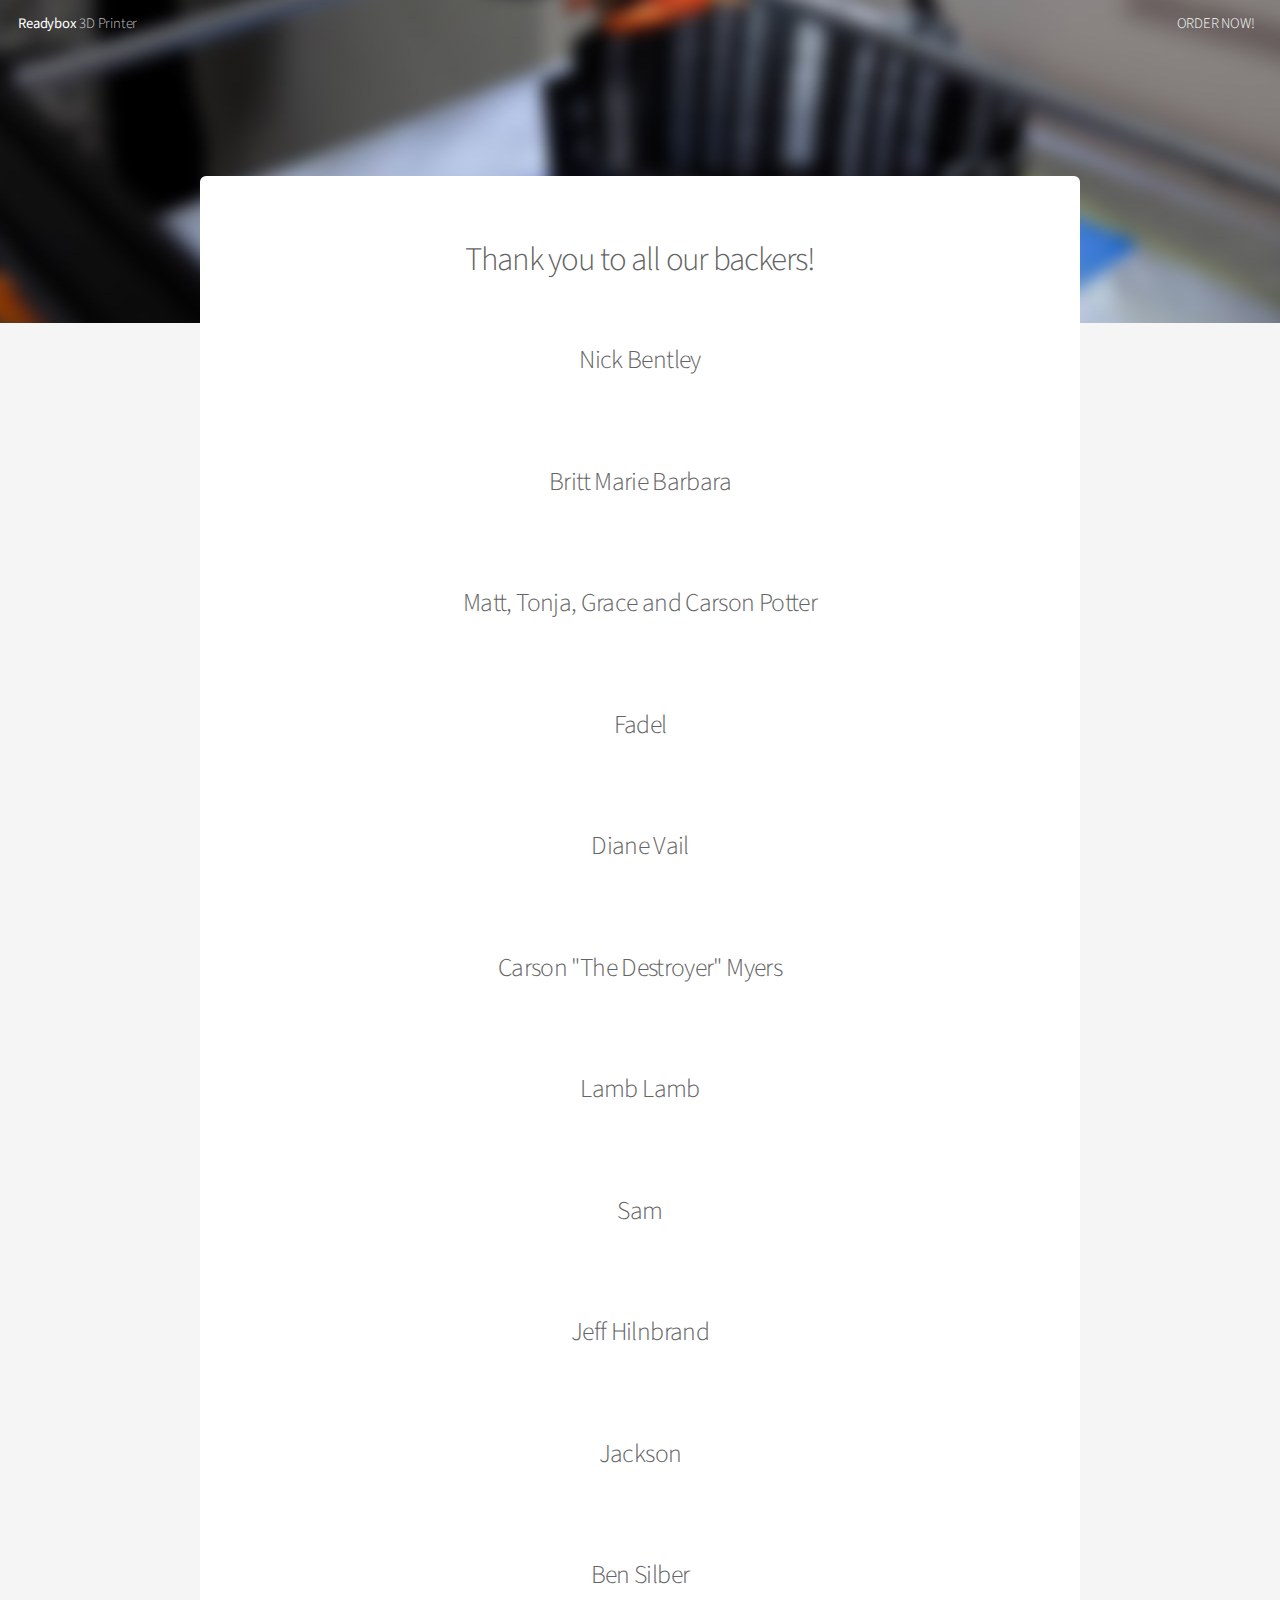
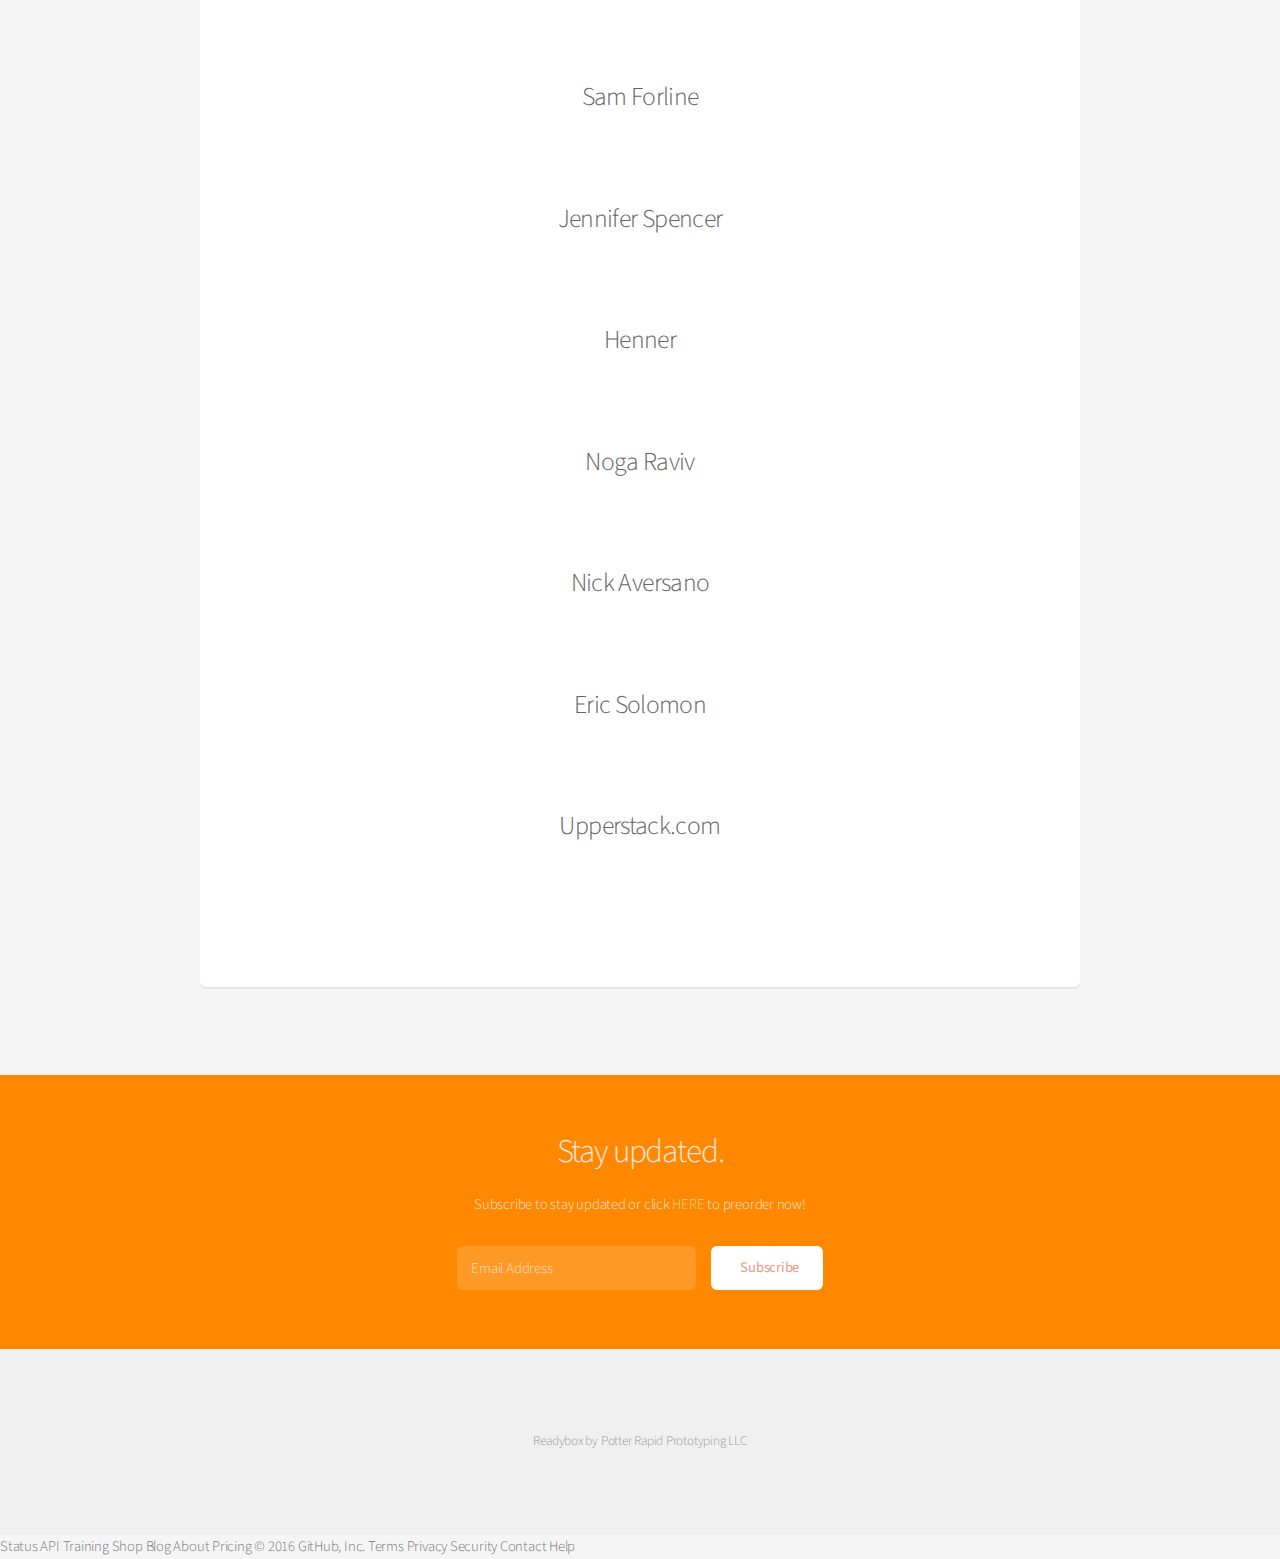
==== backers.html @ 17f2f085 "tried new heading" ====
<html>

<head>
	<script>
  (function(i,s,o,g,r,a,m){i['GoogleAnalyticsObject']=r;i[r]=i[r]||function(){
  (i[r].q=i[r].q||[]).push(arguments)},i[r].l=1*new Date();a=s.createElement(o),
  m=s.getElementsByTagName(o)[0];a.async=1;a.src=g;m.parentNode.insertBefore(a,m)
  })(window,document,'script','//www.google-analytics.com/analytics.js','ga');
  ga('create', 'UA-67222815-1', 'auto');
  ga('send', 'pageview');
</script>
    <title>Readybox</title>
    <meta http-equiv="content-type" content="text/html; charset=utf-8" />
    <meta name="description" content="" />
    <meta name="keywords" content="" />
    <!--[if lte IE 8]><script src="css/ie/html5shiv.js"></script><![endif]-->
    <script src="js/jquery.min.js"></script>
    <script src="js/jquery.dropotron.min.js"></script>
    <script src="js/jquery.scrollgress.min.js"></script>
    <script src="js/jquery.ajaxchimp.js"></script>
    <script src="js/skel.min.js"></script>
    <script src="js/skel-layers.min.js"></script>
    <script src="js/init.js"></script>
    <noscript>
        <link rel="stylesheet" href="css/skel.css" />
        <link rel="stylesheet" href="css/style.css" />
        <link rel="stylesheet" href="css/style-wide.css" />
    </noscript>
    <link rel="apple-touch-icon" sizes="57x57" href="./images/icons/apple-icon-57x57.png">
    <link rel="apple-touch-icon" sizes="60x60" href="./images/icons/apple-icon-60x60.png">
    <link rel="apple-touch-icon" sizes="72x72" href="./images/icons/apple-icon-72x72.png">
    <link rel="apple-touch-icon" sizes="76x76" href="./images/icons/apple-icon-76x76.png">
    <link rel="apple-touch-icon" sizes="114x114" href="./images/icons/apple-icon-114x114.png">
    <link rel="apple-touch-icon" sizes="120x120" href="./images/icons/apple-icon-120x120.png">
    <link rel="apple-touch-icon" sizes="144x144" href="./images/icons/apple-icon-144x144.png">
    <link rel="apple-touch-icon" sizes="152x152" href="./images/icons/apple-icon-152x152.png">
    <link rel="apple-touch-icon" sizes="180x180" href="./images/icons/apple-icon-180x180.png">
    <link rel="icon" type="image/png" sizes="192x192" href="./images/icons/android-icon-192x192.png">
    <link rel="icon" type="image/png" sizes="32x32" href="./images/icons/favicon-32x32.png">
    <link rel="icon" type="image/png" sizes="96x96" href="./images/icons/favicon-96x96.png">
    <link rel="icon" type="image/png" sizes="16x16" href="./images/icons/favicon-16x16.png">
    <link rel="manifest" href="./images/icons/manifest.json">
    <meta name="msapplication-TileColor" content="#ffffff">
    <meta name="msapplication-TileImage" content="./images/icons/ms-icon-144x144.png">
    <meta name="theme-color" content="#ffffff">

    <!--[if lte IE 8]><link rel="stylesheet" href="css/ie/v8.css" /><![endif]-->
</head>

<body class="landing">
   <!-- Header -->
 			<header id="header" class="alt">
				<h1><a href="index.html">Readybox</a> 3D Printer</h1>
 				<nav id="nav">
 					<ul>
						
						<li>
						</li>
					<li><a href="https://shop.trycelery.com/page/55d785853791b303007cd6cb" data-celery="55d785853791b303007cd6cb" data-celery-version="v2">ORDER NOW!</a></li>	
 					</ul>
 				</nav>
 			</header>
 			<!-- Banner -->
    <section id="banner">
        <ul class="actions">
        </ul>
    </section>
    <!-- Main -->
    <section id="main" class="container">
        <section class="box special">
            <header class="major">
                <h2>Thank you to all our backers!</h2>
        <p><h3>Nick Bentley</h3><br />
<p><h3>Britt Marie Barbara</h3><br />
<p><h3>Matt, Tonja, Grace and Carson Potter</h3><br />
<p><h3>Fadel</h3><br />
<p><h3>Diane Vail</h3><br />
<p><h3>Carson "The Destroyer" Myers</h3><br />
<p><h3>Lamb Lamb</h3><br />
<p><h3>Sam</h3><br />
<p><h3>Jeff Hilnbrand</h3><br />
<p><h3>Jackson</h3><br />
<p><h3>Ben Silber</h3><br />
<p><h3>Sam Forline</h3><br />
<p><h3>Jennifer Spencer</h3><br />
<p><h3>Henner</h3><br />
<p><h3>Noga Raviv</h3><br />
<p><h3>Nick Aversano</h3><br />
<p><h3>Eric Solomon</h3><br />
<p><h3>Upperstack.com</h3><br />
        
                </p>
            </header>
        </section>
    </section>
    <!-- CTA -->
    <section id="cta">
        <h2>Stay updated.</h2>
        <p>Subscribe to stay updated or click <a href="https://shop.trycelery.com/page/55d785853791b303007cd6cb" data-celery="55d785853791b303007cd6cb" data-celery-version="v2">HERE</a> to preorder now!</p>
        <form id="mc">
            <div class="row uniform 50%">
                <div class="8u 12u(mobilep)">
                    <input type="email" name="mc-email" id="mc-email" placeholder="Email Address" />
                </div>
                <div class="4u 12u(mobilep)">
                    <input type="submit" value="Subscribe" class="fit" />
                </div>
            </div>
        </form>
    </section>
    <!-- Footer -->
    <footer id="footer">
        <ul class="copyright">
            <li>Readybox by Potter Rapid Prototyping LLC</li>
        </ul>
    </footer>
</body>

</html>
Status API Training Shop Blog About Pricing
© 2016 GitHub, Inc. Terms Privacy Security Contact Help
---- css/skel.css ----
/* Resets (http://meyerweb.com/eric/tools/css/reset/ | v2.0 | 20110126 | License: none (public domain)) */

	html,body,div,span,applet,object,iframe,h1,h2,h3,h4,h5,h6,p,blockquote,pre,a,abbr,acronym,address,big,cite,code,del,dfn,em,img,ins,kbd,q,s,samp,small,strike,strong,sub,sup,tt,var,b,u,i,center,dl,dt,dd,ol,ul,li,fieldset,form,label,legend,table,caption,tbody,tfoot,thead,tr,th,td,article,aside,canvas,details,embed,figure,figcaption,footer,header,hgroup,menu,nav,output,ruby,section,summary,time,mark,audio,video{margin:0;padding:0;border:0;font-size:100%;font:inherit;vertical-align:baseline;}article,aside,details,figcaption,figure,footer,header,hgroup,menu,nav,section{display:block;}body{line-height:1;}ol,ul{list-style:none;}blockquote,q{quotes:none;}blockquote:before,blockquote:after,q:before,q:after{content:'';content:none;}table{border-collapse:collapse;border-spacing:0;}body{-webkit-text-size-adjust:none}

/* Box Model */

	*, *:before, *:after {
		-moz-box-sizing: border-box;
		-webkit-box-sizing: border-box;
		box-sizing: border-box;
	}

/* Container */

	.container {
		margin-left: auto;
		margin-right: auto;

		/* width: (containers) */
		width: 60em;
	}

	/* Modifiers */

		/* 125% */
			.container.\31 25\25 {
				width: 100%;

				/* max-width: (containers * 1.25) */
				max-width: 75em;

				/* min-width: (containers) */
				min-width: 60em;
			}

		/* 75% */
			.container.\37 5\25 {

				/* width: (containers * 0.75) */
				width: 45em;

			}

		/* 50% */
			.container.\35 0\25 {

				/* width: (containers * 0.50) */
				width: 30em;

			}

		/* 25% */
			.container.\32 5\25 {

				/* width: (containers * 0.25) */
				width: 15em;

			}

/* Grid */

	.row {
		border-bottom: solid 1px transparent;
	}

	.row > * {
		float: left;
	}

	.row:after, .row:before {
		content: '';
		display: block;
		clear: both;
		height: 0;
	}

	.row.uniform > * > :first-child {
		margin-top: 0;
	}

	.row.uniform > * > :last-child {
		margin-bottom: 0;
	}

	/* Gutters */

		/* Normal */

			.row > * {
				/* padding: (gutters.horizontal) 0 0 (gutters.vertical) */
				padding: 0 0 0 2em;
			}

			.row {
				/* margin: -(gutters.horizontal) 0 -1px -(gutters.vertical) */
				margin: 0 0 -1px -2em;
			}

			.row.uniform > * {
				/* padding: (gutters.vertical) 0 0 (gutters.vertical) */
				padding: 2em 0 0 2em;
			}

			.row.uniform {
				/* margin: -(gutters.vertical) 0 -1px -(gutters.vertical) */
				margin: -2em 0 -1px -2em;
			}

		/* 200% */

			.row.\32 00\25 > * {
				/* padding: (gutters.horizontal) 0 0 (gutters.vertical) */
				padding: 0 0 0 4em;
			}

			.row.\32 00\25 {
				/* margin: -(gutters.horizontal) 0 -1px -(gutters.vertical) */
				margin: 0 0 -1px -4em;
			}

			.row.uniform.\32 00\25 > * {
				/* padding: (gutters.vertical) 0 0 (gutters.vertical) */
				padding: 4em 0 0 4em;
			}

			.row.uniform.\32 00\25 {
				/* margin: -(gutters.vertical) 0 -1px -(gutters.vertical) */
				margin: -4em 0 -1px -4em;
			}

		/* 150% */

			.row.\31 50\25 > * {
				/* padding: (gutters.horizontal) 0 0 (gutters.vertical) */
				padding: 0 0 0 3em;
			}

			.row.\31 50\25 {
				/* margin: -(gutters.horizontal) 0 -1px -(gutters.vertical) */
				margin: 0 0 -1px -3em;
			}

			.row.uniform.\31 50\25 > * {
				/* padding: (gutters.vertical) 0 0 (gutters.vertical) */
				padding: 3em 0 0 3em;
			}

			.row.uniform.\31 50\25 {
				/* margin: -(gutters.vertical) 0 -1px -(gutters.vertical) */
				margin: -3em 0 -1px -3em;
			}

		/* 50% */

			.row.\35 0\25 > * {
				/* padding: (gutters.horizontal) 0 0 (gutters.vertical) */
				padding: 0 0 0 1em;
			}

			.row.\35 0\25 {
				/* margin: -(gutters.horizontal) 0 -1px -(gutters.vertical) */
				margin: 0 0 -1px -1em;
			}

			.row.uniform.\35 0\25 > * {
				/* padding: (gutters.vertical) 0 0 (gutters.vertical) */
				padding: 1em 0 0 1em;
			}

			.row.uniform.\35 0\25 {
				/* margin: -(gutters.vertical) 0 -1px -(gutters.vertical) */
				margin: -1em 0 -1px -1em;
			}

		/* 25% */

			.row.\32 5\25 > * {
				/* padding: (gutters.horizontal) 0 0 (gutters.vertical) */
				padding: 0 0 0 0.5em;
			}

			.row.\32 5\25 {
				/* margin: -(gutters.horizontal) 0 -1px -(gutters.vertical) */
				margin: 0 0 -1px -0.5em;
			}

			.row.uniform.\32 5\25 > * {
				/* padding: (gutters.vertical) 0 0 (gutters.vertical) */
				padding: 0.5em 0 0 0.5em;
			}

			.row.uniform.\32 5\25 {
				/* margin: -(gutters.vertical) 0 -1px -(gutters.vertical) */
				margin: -0.5em 0 -1px -0.5em;
			}

		/* 0% */

			.row.\30 \25 > * {
				padding: 0;
			}

			.row.\30 \25 {
				margin: 0 0 -1px 0;
			}

	/* Cells */

		.\31 2u, .\31 2u\24 { width: 100%; clear: none; margin-left: 0; }
		.\31 1u, .\31 1u\24 { width: 91.6666666667%; clear: none; margin-left: 0; }
		.\31 0u, .\31 0u\24 { width: 83.3333333333%; clear: none; margin-left: 0; }
		.\39 u, .\39 u\24 { width: 75%; clear: none; margin-left: 0; }
		.\38 u, .\38 u\24 { width: 66.6666666667%; clear: none; margin-left: 0; }
		.\37 u, .\37 u\24 { width: 58.3333333333%; clear: none; margin-left: 0; }
		.\36 u, .\36 u\24 { width: 50%; clear: none; margin-left: 0; }
		.\35 u, .\35 u\24 { width: 41.6666666667%; clear: none; margin-left: 0; }
		.\34 u, .\34 u\24 { width: 33.3333333333%; clear: none; margin-left: 0; }
		.\33 u, .\33 u\24 { width: 25%; clear: none; margin-left: 0; }
		.\32 u, .\32 u\24 { width: 16.6666666667%; clear: none; margin-left: 0; }
		.\31 u, .\31 u\24 { width: 8.3333333333%; clear: none; margin-left: 0; }

		.\31 2u\24 + *,
		.\31 1u\24 + *,
		.\31 0u\24 + *,
		.\39 u\24 + *,
		.\38 u\24 + *,
		.\37 u\24 + *,
		.\36 u\24 + *,
		.\35 u\24 + *,
		.\34 u\24 + *,
		.\33 u\24 + *,
		.\32 u\24 + *,
		.\31 u\24 + * {
			clear: left;
		}

		.\-11u { margin-left: 91.6666666667% }
		.\-10u { margin-left: 83.3333333333% }
		.\-9u { margin-left: 75% }
		.\-8u { margin-left: 66.6666666667% }
		.\-7u { margin-left: 58.3333333333% }
		.\-6u { margin-left: 50% }
		.\-5u { margin-left: 41.6666666667% }
		.\-4u { margin-left: 33.3333333333% }
		.\-3u { margin-left: 25% }
		.\-2u { margin-left: 16.6666666667% }
		.\-1u { margin-left: 8.3333333333% }
---- css/style.css ----
@import url(font-awesome.min.css);
@import url("http://fonts.googleapis.com/css?family=Source+Sans+Pro:300,400,300italic,400italic");

/*
	Alpha by HTML5 UP
	html5up.net | @n33co
	Free for personal and commercial use under the CCA 3.0 license (html5up.net/license)
*/

/* Basic */

	body {
		background: #f5f5f5;
	}

	body, input, select, textarea {
		color: #777;
		font-family: "Source Sans Pro", sans-serif;
		font-size: 16pt;
		font-weight: 300;
		line-height: 1.65em;
		letter-spacing: -0.015em;
	}

	a {
		-moz-transition: color 0.2s ease-in-out, border-bottom-color 0.2s ease-in-out;
		-webkit-transition: color 0.2s ease-in-out, border-bottom-color 0.2s ease-in-out;
		-o-transition: color 0.2s ease-in-out, border-bottom-color 0.2s ease-in-out;
		-ms-transition: color 0.2s ease-in-out, border-bottom-color 0.2s ease-in-out;
		transition: color 0.2s ease-in-out, border-bottom-color 0.2s ease-in-out;
		color: #E6D788;
		text-decoration: none;
	}

		a:hover {
			border-bottom-color: transparent;
		}

	strong, b {
		color: #646464;
		font-weight: 400;
	}

	em, i {
		font-style: italic;
	}

	p {
		margin: 0 0 2em 0;
	}

	h1, h2, h3, h4, h5, h6 {
		color: #646464;
		font-weight: 300;
		line-height: 1em;
		margin: 0 0 0.5em 0;
	}

		h1 a, h2 a, h3 a, h4 a, h5 a, h6 a {
			color: inherit;
			text-decoration: none;
		}

	h2 {
		font-size: 2.25em;
		line-height: 1.5em;
		letter-spacing: -0.035em;
	}

	h3 {
		font-size: 1.75em;
		line-height: 1.5em;
		letter-spacing: -0.025em;
	}

	h4 {
		font-size: 1.1em;
		line-height: 1.5em;
		letter-spacing: 0;
	}

	h5 {
		font-size: 0.9em;
		line-height: 1.5em;
		letter-spacing: 0;
	}

	h6 {
		font-size: 0.7em;
		line-height: 1.5em;
		letter-spacing: 0;
	}

	sub {
		font-size: 0.8em;
		position: relative;
		top: 0.5em;
	}

	sup {
		font-size: 0.8em;
		position: relative;
		top: -0.5em;
	}

	hr {
		border: 0;
		border-bottom: solid 2px #e5e5e5;
		margin: 2em 0;
	}

		hr.major {
			margin: 3em 0;
		}

	blockquote {
		border-left: solid 4px #e5e5e5;
		font-style: italic;
		margin: 0 0 2em 0;
		padding: 0.5em 0 0.5em 2em;
	}

	pre {
		-webkit-overflow-scrolling: touch;
		background: #f8f8f8;
		border-radius: 6px;
		border: solid 1px #e5e5e5;
		font-family: monospace;
		font-size: 0.9em;
		line-height: 1.75em;
		margin: 0 0 2em 0;
		overflow-x: auto;
		padding: 1em 1.5em;
	}

	code {
		background: #f8f8f8;
		border-radius: 6px;
		border: solid 1px #e5e5e5;
		font-family: monospace;
		font-size: 0.9em;
		margin: 0 0.25em;
		padding: 0.25em 0.65em;
	}

	.align-left {
		text-align: left;
	}

	.align-center {
		text-align: center;
	}

	.align-right {
		text-align: right;
	}

/* Section/Article */

	section.special, article.special {
		text-align: center;
	}

	header p {
		color: #999;
		position: relative;
		margin: 0 0 1.5em 0;
		font-style: italic;
	}

	header h2 + p {
		font-size: 1.25em;
		margin-top: -1em;
		line-height: 1.5em;
	}

	header h3 + p {
		font-size: 1.1em;
		margin-top: -0.85em;
		line-height: 1.5em;
	}

	header h4 + p,
	header h5 + p,
	header h6 + p {
		font-size: 0.8em;
		margin-top: -0.5em;
		line-height: 1.5em;
	}

	header.major {
		padding: 1em 0;
		text-align: center;
	}

		header.major h2 {
			margin: 0;
		}

		header.major p {
			display: inline-block;
			border-top: solid 2px #e5e5e5;
			color: #777;
			margin: 1.5em 0 0 0;
			padding: 1.5em 0 0 0;
			font-style: normal;
		}

/* Form */

	form {
		margin: 0 0 2em 0;
	}

	label {
		color: #646464;
		display: block;
		font-size: 0.9em;
		font-weight: 300;
		margin: 0 0 1em 0;
	}

	input[type="text"],
	input[type="password"],
	input[type="email"],
	select,
	textarea {
		-moz-appearance: none;
		-webkit-appearance: none;
		-o-appearance: none;
		-ms-appearance: none;
		appearance: none;
		background: #f8f8f8;
		border-radius: 6px;
		border: solid 1px #e5e5e5;
		color: inherit;
		display: block;
		outline: 0;
		padding: 0 1em;
		text-decoration: none;
		width: 100%;
	}

		input[type="text"]:invalid,
		input[type="password"]:invalid,
		input[type="email"]:invalid,
		select:invalid,
		textarea:invalid {
			box-shadow: none;
		}

		input[type="text"]:focus,
		input[type="password"]:focus,
		input[type="email"]:focus,
		select:focus,
		textarea:focus {
			border-color: #e89980;
			box-shadow: 0 0 0 2px #e89980;
		}

	.select-wrapper {
		text-decoration: none;
		display: block;
		position: relative;
	}

		.select-wrapper:before {
			-moz-osx-font-smoothing: grayscale;
			-webkit-font-smoothing: antialiased;
			font-family: FontAwesome;
			font-style: normal;
			font-weight: normal;
			text-transform: none !important;
		}

		.select-wrapper:before {
			color: #e5e5e5;
			content: '\f078';
			display: block;
			height: 3em;
			line-height: 3em;
			pointer-events: none;
			position: absolute;
			right: 0;
			text-align: center;
			top: 0;
			width: 3em;
		}

		.select-wrapper select::-ms-expand {
			display: none;
		}

	input[type="text"],
	input[type="password"],
	input[type="email"],
	select {
		height: 3em;
	}

	textarea {
		padding: 0.75em 1em;
	}

	input[type="checkbox"],
	input[type="radio"] {
		-moz-appearance: none;
		-webkit-appearance: none;
		-o-appearance: none;
		-ms-appearance: none;
		appearance: none;
		display: block;
		float: left;
		margin-right: -2em;
		opacity: 0;
		width: 1em;
		z-index: -1;
	}

		input[type="checkbox"] + label,
		input[type="radio"] + label {
			text-decoration: none;
			color: #777;
			cursor: pointer;
			display: inline-block;
			font-size: 1em;
			font-weight: 300;
			padding-left: 2.55em;
			padding-right: 0.75em;
			position: relative;
		}

			input[type="checkbox"] + label:before,
			input[type="radio"] + label:before {
				-moz-osx-font-smoothing: grayscale;
				-webkit-font-smoothing: antialiased;
				font-family: FontAwesome;
				font-style: normal;
				font-weight: normal;
				text-transform: none !important;
			}

			input[type="checkbox"] + label:before,
			input[type="radio"] + label:before {
				background: #f8f8f8;
				border-radius: 6px;
				border: solid 1px #e5e5e5;
				content: '';
				display: inline-block;
				height: 1.8em;
				left: 0;
				line-height: 1.725em;
				position: absolute;
				text-align: center;
				top: 0;
				width: 1.8em;
			}

		input[type="checkbox"]:checked + label:before,
		input[type="radio"]:checked + label:before {
			background: #666;
			border-color: #666;
			color: #ffffff;
			content: '\f00c';
		}

		input[type="checkbox"]:focus + label:before,
		input[type="radio"]:focus + label:before {
			border-color: #e89980;
			box-shadow: 0 0 0 1px #e89980;
		}

	input[type="checkbox"] + label:before {
		border-radius: 6px;
	}

	input[type="radio"] + label:before {
		border-radius: 100%;
	}

	::-webkit-input-placeholder {
		color: #999 !important;
		opacity: 1.0;
	}

	:-moz-placeholder {
		color: #999 !important;
		opacity: 1.0;
	}

	::-moz-placeholder {
		color: #999 !important;
		opacity: 1.0;
	}

	:-ms-input-placeholder {
		color: #999 !important;
		opacity: 1.0;
	}

	.formerize-placeholder {
		color: #999 !important;
		opacity: 1.0;
	}

/* Box */

	.box {
		background: #fff;
		border-radius: 6px;
		box-shadow: 0 2px 0 0 #e5e5e5;
		margin: 0 0 2em 0;
		padding: 3em;
	}

		.box > :last-child {
			margin-bottom: 0;
		}

		.box.alt {
			background: none !important;
			border-radius: 0 !important;
			box-shadow: none !important;
			margin: 0 0 2em 0;
			padding: 0 !important;
		}

		.box.features .features-row {
			border-top: solid 2px #e5e5e5;
			position: relative;
		}

			.box.features .features-row:after {
				clear: both;
				content: '';
				display: block;
			}

			.box.features .features-row section {
				float: left;
				padding: 3em;
				width: 50%;
			}

				.box.features .features-row section :last-child {
					margin-bottom: 0;
				}

				.box.features .features-row section:nth-child(2n) {
					padding-right: 0;
				}

					.box.features .features-row section:nth-child(2n):before {
						background: #e5e5e5;
						content: '';
						display: block;
						height: 100%;
						margin-left: -3em;
						position: absolute;
						top: 0;
						width: 2px;
					}

				.box.features .features-row section:nth-child(2n-1) {
					padding-left: 0;
				}

			.box.features .features-row:first-child {
				border-top: 0;
			}

				.box.features .features-row:first-child section {
					padding-top: 0;
				}

			.box.features .features-row:last-child {
				padding-bottom: 0;
			}

				.box.features .features-row:last-child section {
					padding-bottom: 0;
				}

		.box.special {
			text-align: center;
		}

		.box .image.featured {
			border-radius: 0;
			display: block;
			margin: 3em 0 3em -3em;
			position: relative;
			width: calc(100% + 6em);
		}

			.box .image.featured img {
				border-radius: 0;
				display: block;
				width: 100%;
			}

			.box .image.featured:first-child {
				border-radius: 6px 6px 0 0;
				margin-bottom: 3em;
				margin-top: -3em;
			}

				.box .image.featured:first-child img {
					border-radius: 6px 6px 0 0;
				}

			.box .image.featured:last-child {
				border-radius: 0 0 6px 6px;
				margin-bottom: -3em;
				margin-top: 3em;
			}

				.box .image.featured:last-child img {
					border-radius: 0 0 6px 6px;
				}

/* Icon */

	.icon {
		text-decoration: none;
		border-bottom: none;
		position: relative;
	}

		.icon:before {
			-moz-osx-font-smoothing: grayscale;
			-webkit-font-smoothing: antialiased;
			font-family: FontAwesome;
			font-style: normal;
			font-weight: normal;
			text-transform: none !important;
		}

		.icon > .label {
			display: none;
		}

		.icon.major {
			background: #666;
			border-radius: 100%;
			color: #ffffff;
			cursor: default;
			display: inline-block;
			height: 5.5em;
			line-height: 5.5em;
			margin: 0 0 2em 0;
			width: 5.5em;
		}

			.icon.major:before {
				font-size: 2.5em;
			}

			.icon.major.accent1 {
				background: #666;
				color: #ffffff;
			}

			.icon.major.accent2 {
				background: #e89980;
				color: #ffffff;
			}

			.icon.major.accent3 {
				background: #7fcdb8;
				color: #ffffff;
			}

			.icon.major.accent4 {
				background: #90b0ba;
				color: #ffffff;
			}

			.icon.major.accent5 {
				background: #e5cb95;
				color: #ffffff;
			}

/* Image */

	.image {
		border-radius: 6px;
		border: 0;
		display: inline-block;
		position: relative;
	}

		.image img {
			border-radius: 6px;
			display: block;
		}

		.image.left {
			float: left;
			padding: 0 1.5em 1em 0;
			top: 0.25em;
		}

		.image.right {
			float: right;
			padding: 0 0 1em 1.5em;
			top: 0.25em;
		}

		.image.fit {
			display: block;
			margin: 0 0 2em 0;
			width: 100%;
		}

			.image.fit img {
				display: block;
				width: 100%;
			}

/* List */

	ol {
		list-style: decimal;
		margin: 0 0 2em 0;
		padding-left: 1.25em;
	}

		ol li {
			padding-left: 0.25em;
		}

	ul {
		list-style: disc;
		margin: 0 0 2em 0;
		padding-left: 1em;
	}

		ul li {
			padding-left: 0.5em;
		}

		ul.alt {
			list-style: none;
			padding-left: 0;
		}

			ul.alt li {
				border-top: solid 1px #e5e5e5;
				padding: 0.5em 0;
			}

				ul.alt li:first-child {
					border-top: 0;
					padding-top: 0;
				}

		ul.icons {
			cursor: default;
			list-style: none;
			padding-left: 0;
		}

			ul.icons li {
				display: inline-block;
				padding: 0 1.25em 0 0;
			}

				ul.icons li:last-child {
					padding-right: 0;
				}

				ul.icons li .icon {
					color: inherit;
				}

					ul.icons li .icon:before {
						font-size: 1.75em;
					}

		ul.actions {
			cursor: default;
			list-style: none;
			padding-left: 0;
		}

			ul.actions li {
				display: inline-block;
				padding: 0 1em 0 0;
				vertical-align: middle;
			}

				ul.actions li:last-child {
					padding-right: 0;
				}

			ul.actions.small li {
				padding: 0 0.5em 0 0;
			}

			ul.actions.vertical li {
				display: block;
				padding: 1em 0 0 0;
			}

				ul.actions.vertical li:first-child {
					padding-top: 0;
				}

				ul.actions.vertical li > * {
					margin-bottom: 0;
				}

			ul.actions.vertical.small li {
				padding: 0.5em 0 0 0;
			}

				ul.actions.vertical.small li:first-child {
					padding-top: 0;
				}

			ul.actions.fit {
				display: table;
				margin-left: -1em;
				padding: 0;
				table-layout: fixed;
				width: calc(100% + 1em);
			}

				ul.actions.fit li {
					display: table-cell;
					padding: 0 0 0 1em;
				}

					ul.actions.fit li > * {
						margin-bottom: 0;
					}

				ul.actions.fit.small {
					margin-left: -0.5em;
					width: calc(100% + 0.5em);
				}

					ul.actions.fit.small li {
						padding: 0 0 0 0.5em;
					}

	dl {
		margin: 0 0 2em 0;
	}

/* Table */

	.table-wrapper {
		-webkit-overflow-scrolling: touch;
		overflow-x: auto;
	}

	table {
		margin: 0 0 2em 0;
		width: 100%;
	}

		table tbody tr {
			border: solid 1px #e5e5e5;
			border-left: 0;
			border-right: 0;
		}

			table tbody tr:nth-child(2n + 1) {
				background-color: #f8f8f8;
			}

		table td {
			padding: 0.75em 0.75em;
		}

		table th {
			color: #646464;
			font-size: 0.9em;
			font-weight: 300;
			padding: 0 0.75em 0.75em 0.75em;
			text-align: left;
		}

		table thead {
			border-bottom: solid 2px #e5e5e5;
		}

		table tfoot {
			border-top: solid 2px #e5e5e5;
		}

		table.alt {
			border-collapse: separate;
		}

			table.alt tbody tr td {
				border: solid 1px #e5e5e5;
				border-left-width: 0;
				border-top-width: 0;
			}

				table.alt tbody tr td:first-child {
					border-left-width: 1px;
				}

			table.alt tbody tr:first-child td {
				border-top-width: 1px;
			}

			table.alt thead {
				border-bottom: 0;
			}

			table.alt tfoot {
				border-top: 0;
			}

/* Button */

	input[type="submit"],
	input[type="reset"],
	input[type="button"],
	.button {
		-moz-appearance: none;
		-webkit-appearance: none;
		-o-appearance: none;
		-ms-appearance: none;
		appearance: none;
		-moz-transition: background-color 0.2s ease-in-out, color 0.2s ease-in-out;
		-webkit-transition: background-color 0.2s ease-in-out, color 0.2s ease-in-out;
		-o-transition: background-color 0.2s ease-in-out, color 0.2s ease-in-out;
		-ms-transition: background-color 0.2s ease-in-out, color 0.2s ease-in-out;
		transition: background-color 0.2s ease-in-out, color 0.2s ease-in-out;
		background-color: #666;
		border-radius: 6px;
		border: 0;
		color: #ffffff;
		cursor: pointer;
		display: inline-block;
		font-weight: 400;
		height: 3em;
		line-height: 3em;
		padding: 0 2em;
		text-align: center;
		text-decoration: none;
		white-space: nowrap;
	}

		input[type="submit"]:hover,
		input[type="reset"]:hover,
		input[type="button"]:hover,
		.button:hover {
			background-color: #737373;
		}

		input[type="submit"]:active,
		input[type="reset"]:active,
		input[type="button"]:active,
		.button:active {
			background-color: #595959;
		}

		input[type="submit"].icon,
		input[type="reset"].icon,
		input[type="button"].icon,
		.button.icon {
			padding-left: 1.35em;
		}

			input[type="submit"].icon:before,
			input[type="reset"].icon:before,
			input[type="button"].icon:before,
			.button.icon:before {
				margin-right: 0.5em;
			}

		input[type="submit"].fit,
		input[type="reset"].fit,
		input[type="button"].fit,
		.button.fit {
			display: block;
			margin: 0 0 1em 0;
			width: 100%;
		}

		input[type="submit"].small,
		input[type="reset"].small,
		input[type="button"].small,
		.button.small {
			font-size: 0.8em;
			height: 2.7em;
			line-height: 2.7em;
		}

		input[type="submit"].big,
		input[type="reset"].big,
		input[type="button"].big,
		.button.big {
			font-size: 1.25em;
			height: 2.7em;
			line-height: 2.7em;
		}

		input[type="submit"].alt,
		input[type="reset"].alt,
		input[type="button"].alt,
		.button.alt {
			background-color: transparent;
			box-shadow: inset 0 0 0 2px #e5e5e5;
			color: #777;
		}

			input[type="submit"].alt:hover,
			input[type="reset"].alt:hover,
			input[type="button"].alt:hover,
			.button.alt:hover {
				background-color: #f8f8f8;
			}

			input[type="submit"].alt:active,
			input[type="reset"].alt:active,
			input[type="button"].alt:active,
			.button.alt:active {
				background-color: #f0f0f0;
			}

			input[type="submit"].alt.icon:before,
			input[type="reset"].alt.icon:before,
			input[type="button"].alt.icon:before,
			.button.alt.icon:before {
				color: #999;
			}

		input[type="submit"].special,
		input[type="reset"].special,
		input[type="button"].special,
		.button.special {
			background-color: #e89980;
			color: #ffffff !important;
		}

			input[type="submit"].special:hover,
			input[type="reset"].special:hover,
			input[type="button"].special:hover,
			.button.special:hover {
				background-color: #ecaa96;
			}

			input[type="submit"].special:active,
			input[type="reset"].special:active,
			input[type="button"].special:active,
			.button.special:active {
				background-color: #e4886a;
			}

		input[type="submit"].disabled, input[type="submit"]:disabled,
		input[type="reset"].disabled,
		input[type="reset"]:disabled,
		input[type="button"].disabled,
		input[type="button"]:disabled,
		.button.disabled,
		.button:disabled {
			background-color: #777 !important;
			box-shadow: inset 0 -0.15em 0 0 rgba(0, 0, 0, 0.15);
			color: #f5f5f5 !important;
			cursor: default;
			opacity: 0.25;
		}

/* Header */

	#skel-layers-wrapper {
		padding-top: 3em;
	}

	body.landing #skel-layers-wrapper {
		padding-top: 0;
	}
	@-moz-keyframes reveal-header { 0% { top: -5em; } 100% { top: 0; } }
	@-webkit-keyframes reveal-header { 0% { top: -5em; } 100% { top: 0; } }
	@-o-keyframes reveal-header { 0% { top: -5em; } 100% { top: 0; } }
	@-ms-keyframes reveal-header { 0% { top: -5em; } 100% { top: 0; } }
	@keyframes reveal-header { 0% { top: -5em; } 100% { top: 0; } }

	#header {
		background: #444;
		color: #bbb;
		cursor: default;
		height: 3.25em;
		left: 0;
		line-height: 3.25em;
		position: fixed;
		top: 0;
		width: 100%;
		z-index: 10000;
	}

		#header h1 {
			color: inherit;
			height: inherit;
			left: 1.25em;
			line-height: inherit;
			margin: 0;
			padding: 0;
			position: absolute;
			top: 0;
		}

			#header h1 a {
				color: #fff;
				font-weight: 400;
				border: 0;
			}

		#header nav {
			height: inherit;
			line-height: inherit;
			position: absolute;
			right: 0.75em;
			top: 0;
			vertical-align: middle;
		}

			#header nav > ul {
				list-style: none;
				margin: 0;
				padding-left: 0;
			}

				#header nav > ul > li {
					display: inline-block;
					padding-left: 0;
				}

					#header nav > ul > li > ul {
						display: none;
					}

					#header nav > ul > li a {
						display: inline-block;
						height: 2em;
						line-height: 1.95em;
						padding: 0 1em;
						border-radius: 6px;
					}

					#header nav > ul > li a:not(.button) {
						color: #fff;
						display: inline-block;
						text-decoration: none;
						border: 0;
					}

						#header nav > ul > li a:not(.button).icon:before {
							color: #999;
							margin-right: 0.5em;
						}

					#header nav > ul > li:first-child {
						margin-left: 0;
					}

					#header nav > ul > li.active a:not(.button) {
						background-color: rgba(153, 153, 153, 0.25);
					}

					#header nav > ul > li .button {
						margin: 0 0 0 0.5em;
						position: relative;
					}

		#header input[type="submit"],
		#header input[type="reset"],
		#header input[type="button"],
		#header .button {
			background-color: transparent;
			box-shadow: inset 0 0 0 2px #999;
			color: #fff;
		}

			#header input[type="submit"]:hover,
			#header input[type="reset"]:hover,
			#header input[type="button"]:hover,
			#header .button:hover {
				background-color: rgba(153, 153, 153, 0.25);
			}

			#header input[type="submit"]:active,
			#header input[type="reset"]:active,
			#header input[type="button"]:active,
			#header .button:active {
				background-color: rgba(153, 153, 153, 0.5);
			}

		#header .container {
			position: relative;
		}

			#header .container h1 {
				left: 0;
			}

			#header .container nav {
				right: 0;
			}

		#header.reveal {
			-moz-animation: reveal-header 0.5s;
			-webkit-animation: reveal-header 0.5s;
			-o-animation: reveal-header 0.5s;
			-ms-animation: reveal-header 0.5s;
			animation: reveal-header 0.5s;
		}

		#header.alt {
			-moz-animation: none;
			-webkit-animation: none;
			-o-animation: none;
			-ms-animation: none;
			animation: none;
			background: none;
			color: rgba(255, 255, 255, 0.75);
			position: absolute;
		}

			#header.alt nav > ul > li a:not(.button).icon:before {
				color: rgba(255, 255, 255, 0.75);
			}

			#header.alt nav > ul > li.active a:not(.button) {
				background-color: rgba(255, 255, 255, 0.2);
			}

			#header.alt input[type="submit"],
			#header.alt input[type="reset"],
			#header.alt input[type="button"],
			#header.alt .button {
				box-shadow: inset 0 0 0 2px rgba(255, 255, 255, 0.5);
			}

				#header.alt input[type="submit"]:hover,
				#header.alt input[type="reset"]:hover,
				#header.alt input[type="button"]:hover,
				#header.alt .button:hover {
					background-color: rgba(255, 255, 255, 0.1);
				}

				#header.alt input[type="submit"]:active,
				#header.alt input[type="reset"]:active,
				#header.alt input[type="button"]:active,
				#header.alt .button:active {
					background-color: rgba(255, 255, 255, 0.2);
				}

	.dropotron {
		background: #fff;
		border-radius: 6px;
		box-shadow: 0 2px 0 0 rgba(0, 0, 0, 0.065), inset 0 -1px 0 0 #fff, inset 0 0 0 1px rgba(229, 229, 229, 0.5);
		list-style: none;
		margin: calc(-0.5em + 1px) 0 0 1px;
		padding: 0.5em 0;
		width: 11em;
	}

		.dropotron li {
			padding: 0;
		}

			.dropotron li a, .dropotron li span {
				-moz-transition: none;
				-webkit-transition: none;
				-o-transition: none;
				-ms-transition: none;
				transition: none;
				border: 0;
				border-top: solid 1px #f2f2f2;
				color: inherit;
				display: block;
				padding: 0.15em 1em;
			}

			.dropotron li:first-child > a, .dropotron li:first-child > span {
				border-top: 0;
			}

			.dropotron li.active > a, .dropotron li.active > span, .dropotron li:hover > a, .dropotron li:hover > span {
				background: #e89980;
				color: #ffffff;
			}

		.dropotron.level-0 {
			font-size: 0.9em;
			margin: 1em 0 0 0;
		}

			.dropotron.level-0:before {
				-moz-transform: rotate(45deg);
				-webkit-transform: rotate(45deg);
				-o-transform: rotate(45deg);
				-ms-transform: rotate(45deg);
				transform: rotate(45deg);
				background: #fff;
				border: solid 1px rgba(229, 229, 229, 0.5);
				border-bottom: 0;
				border-right: 0;
				box-shadow: -0.25em -0.125em 0.125em 0 rgba(0, 0, 0, 0.015);
				content: '';
				display: block;
				height: 0.75em;
				position: absolute;
				right: 1.25em;
				top: -0.375em;
				width: 0.75em;
				z-index: 0;
			}

/* Banner */

	#banner {
		background-attachment: scroll,							fixed;
		background-color: #666;
		background-image: url("../images/demoday.jpg");
		background-position: center 60%,						center;
		background-repeat: repeat,							no-repeat;
		background-size: auto,							cover;
		color: #fff;
		padding: 6em 0 16em 0;
		text-align: center;
	}

	#banner img {
		width:400px;
		height: auto;
	}

		#banner :last-child {
			margin-bottom: 0;
		}

		#banner h2, #banner h3, #banner h4, #banner h5, #banner h6 {
			color: #fff;
		}

		#banner h2 {
			font-size: 3.5em;
			line-height: 1em;
			margin: 2em 0 0.5em 0;
			padding: 0;
		}

		#banner p {
			font-size: 1.25em;
			margin-bottom: 1.75em;
		}

		#banner input[type="submit"],
		#banner input[type="reset"],
		#banner input[type="button"],
		#banner .button {
			background-color: transparent;
			box-shadow: inset 0 0 0 2px rgba(255, 255, 255, 0.5);
			color: #fff;
			min-width: 12em;
		}

			#banner input[type="submit"]:hover,
			#banner input[type="reset"]:hover,
			#banner input[type="button"]:hover,
			#banner .button:hover {
				background-color: rgba(255, 255, 255, 0.1);
			}

			#banner input[type="submit"]:active,
			#banner input[type="reset"]:active,
			#banner input[type="button"]:active,
			#banner .button:active {
				background-color: rgba(255, 255, 255, 0.2);
			}

			#banner input[type="submit"].special,
			#banner input[type="reset"].special,
			#banner input[type="button"].special,
			#banner .button.special {
				background: #fff;
				color: #666 !important;
			}

/* Main */

	#main {
		padding: 4em 0;
	}

		#main > header {
			text-align: center;
			margin: 0 0 3em 0;
		}

			#main > header h2 {
				font-size: 2.75em;
				margin: 0;
			}

			#main > header p {
				border-top: solid 2px #e5e5e5;
				color: #777;
				display: inline-block;
				font-style: normal;
				margin: 1em 0 0 0;
				padding: 1em 0 1.25em 0;
			}

	body.landing #main {
		margin-top: -14em;
	}

/* Footer */

	#footer {
		background: #f0f0f0;
		padding: 4em 0 6em 0;
		text-align: center;
	}

		#footer .icons a {
			-moz-transition: opacity 0.2s ease-in-out;
			-webkit-transition: opacity 0.2s ease-in-out;
			-o-transition: opacity 0.2s ease-in-out;
			-ms-transition: opacity 0.2s ease-in-out;
			transition: opacity 0.2s ease-in-out;
			opacity: 0.35;
		}

			#footer .icons a:hover {
				opacity: 0.75;
			}

		#footer .copyright {
			color: #999;
			font-size: 0.9em;
			line-height: 1em;
			margin: 2em 0 0 0;
			padding: 0;
			text-align: center;
		}

			#footer .copyright a {
				color: inherit;
			}

			#footer .copyright li {
				border-left: solid 1px #dddddd;
				display: inline-block;
				list-style: none;
				margin-left: 1em;
				padding-left: 1em;
			}

				#footer .copyright li:first-child {
					border-left: 0;
					margin-left: 0;
					padding-left: 0;
				}

/* CTA */

	#cta {
		background: #FF8800;
		color: #f9e5df;
		padding: 3.5em 0 4em 0;
		text-align: center;
	}

		#cta h2, #cta h3, #cta h4, #cta h5, #cta h6 {
			color: inherit;
		}

		#cta form {
			margin: 0 auto;
			max-width: 100%;
			width: 25em;
		}

		#cta input[type="submit"],
		#cta input[type="reset"],
		#cta input[type="button"],
		#cta .button {
			box-shadow: none;
			background: #fff;
			color: #e89980;
		}

		#cta input[type="text"],
		#cta input[type="password"],
		#cta input[type="email"],
		#cta select,
		#cta textarea {
			color: #ffffff;
			background: rgba(255, 255, 255, 0.15);
			border: 0;
		}

			#cta input[type="text"]:focus,
			#cta input[type="password"]:focus,
			#cta input[type="email"]:focus,
			#cta select:focus,
			#cta textarea:focus {
				box-shadow: inset 0 0 0 2px #fff;
			}

		#cta ::-webkit-input-placeholder {
			color: rgba(255, 255, 255, 0.75) !important;
		}

		#cta :-moz-placeholder {
			color: rgba(255, 255, 255, 0.75) !important;
		}

		#cta ::-moz-placeholder {
			color: rgba(255, 255, 255, 0.75) !important;
		}

		#cta :-ms-input-placeholder {
			color: rgba(255, 255, 255, 0.75) !important;
		}

		#cta .formerize-placeholder {
			color: rgba(255, 255, 255, 0.75) !important;
		}
---- css/style-wide.css ----
/*
	Alpha by HTML5 UP
	html5up.net | @n33co
	Free for personal and commercial use under the CCA 3.0 license (html5up.net/license)
*/

/* Basic */

	body, input, select, textarea {
		font-size: 13pt;
	}

/* Banner */

	#banner {
		padding: 6em 0 16em 0;
	}
---- css/ie/v8.css ----
/*
	Alpha by HTML5 UP
	html5up.net | @n33co
	Free for personal and commercial use under the CCA 3.0 license (html5up.net/license)
*/

/* Basic */

	pre, code {
		position: relative;
		-ms-behavior: url("css/ie/PIE.htc");
	}

/* Form */

	input[type="text"],
	input[type="password"],
	input[type="email"],
	select,
	textarea {
		position: relative;
		-ms-behavior: url("css/ie/PIE.htc");
		line-height: 3em;
	}

	input[type="checkbox"],
	input[type="radio"] {
		opacity: 1;
		z-index: auto;
	}

		input[type="checkbox"] + label:before,
		input[type="radio"] + label:before {
			display: none;
		}

/* Button */

	input[type="submit"],
	input[type="reset"],
	input[type="button"],
	.button {
		position: relative;
		-ms-behavior: url("css/ie/PIE.htc");
	}

		input[type="submit"].alt,
		input[type="reset"].alt,
		input[type="button"].alt,
		.button.alt {
			border: solid 2px #e5e5e5;
		}

/* Box */

	.box {
		position: relative;
		-ms-behavior: url("css/ie/PIE.htc");
	}

		.box .image.featured {
			margin: 2em 0;
			width: 100%;
		}

/* Icon */

	.icon.major {
		position: relative;
		-ms-behavior: url("css/ie/PIE.htc");
	}

/* Image */

	.image {
		position: relative;
		-ms-behavior: url("css/ie/PIE.htc");
	}

		.image img {
			position: relative;
			-ms-behavior: url("css/ie/PIE.htc");
		}

/* Header */

	#header nav > ul > li a {
		color: #fff;
		display: inline-block;
		text-decoration: none;
		border: 0;
	}

		#header nav > ul > li a.icon:before {
			color: #fff;
			margin-right: 0.5em;
		}

	#header.alt {
		color: #fff;
	}

		#header.alt nav > ul > li a:not(.button).icon:before {
			color: rgba(255, 255, 255, 0.75);
		}

		#header.alt nav > ul > li.active a:not(.button) {
			background-color: rgba(255, 255, 255, 0.2);
		}

	.dropotron {
		border: solid 1px #e5e5e5;
	}

		.dropotron.level-0 {
			margin-top: 0;
		}

			.dropotron.level-0:before {
				display: none;
			}

/* Banner */

	#banner {
		background-attachment: scroll;
		background-image: url("../../images/banner.jpg");
		background-position: auto;
		background-repeat: no-repeat;
		background-size: cover;
		-ms-behavior: url("css/ie/backgroundsize.min.htc");
	}

		#banner input[type="submit"],
		#banner input[type="reset"],
		#banner input[type="button"],
		#banner .button {
			border: solid 2px #fff;
		}

/* Main */

	#main {
		position: relative;
		z-index: 1;
	}

/* CTA */

	#cta input[type="text"],
	#cta input[type="password"],
	#cta input[type="email"],
	#cta select,
	#cta textarea {
		background: #e89980;
		border: solid 2px #fff;
	}

	#cta .formerize-placeholder {
		color: #fff !important;
	}
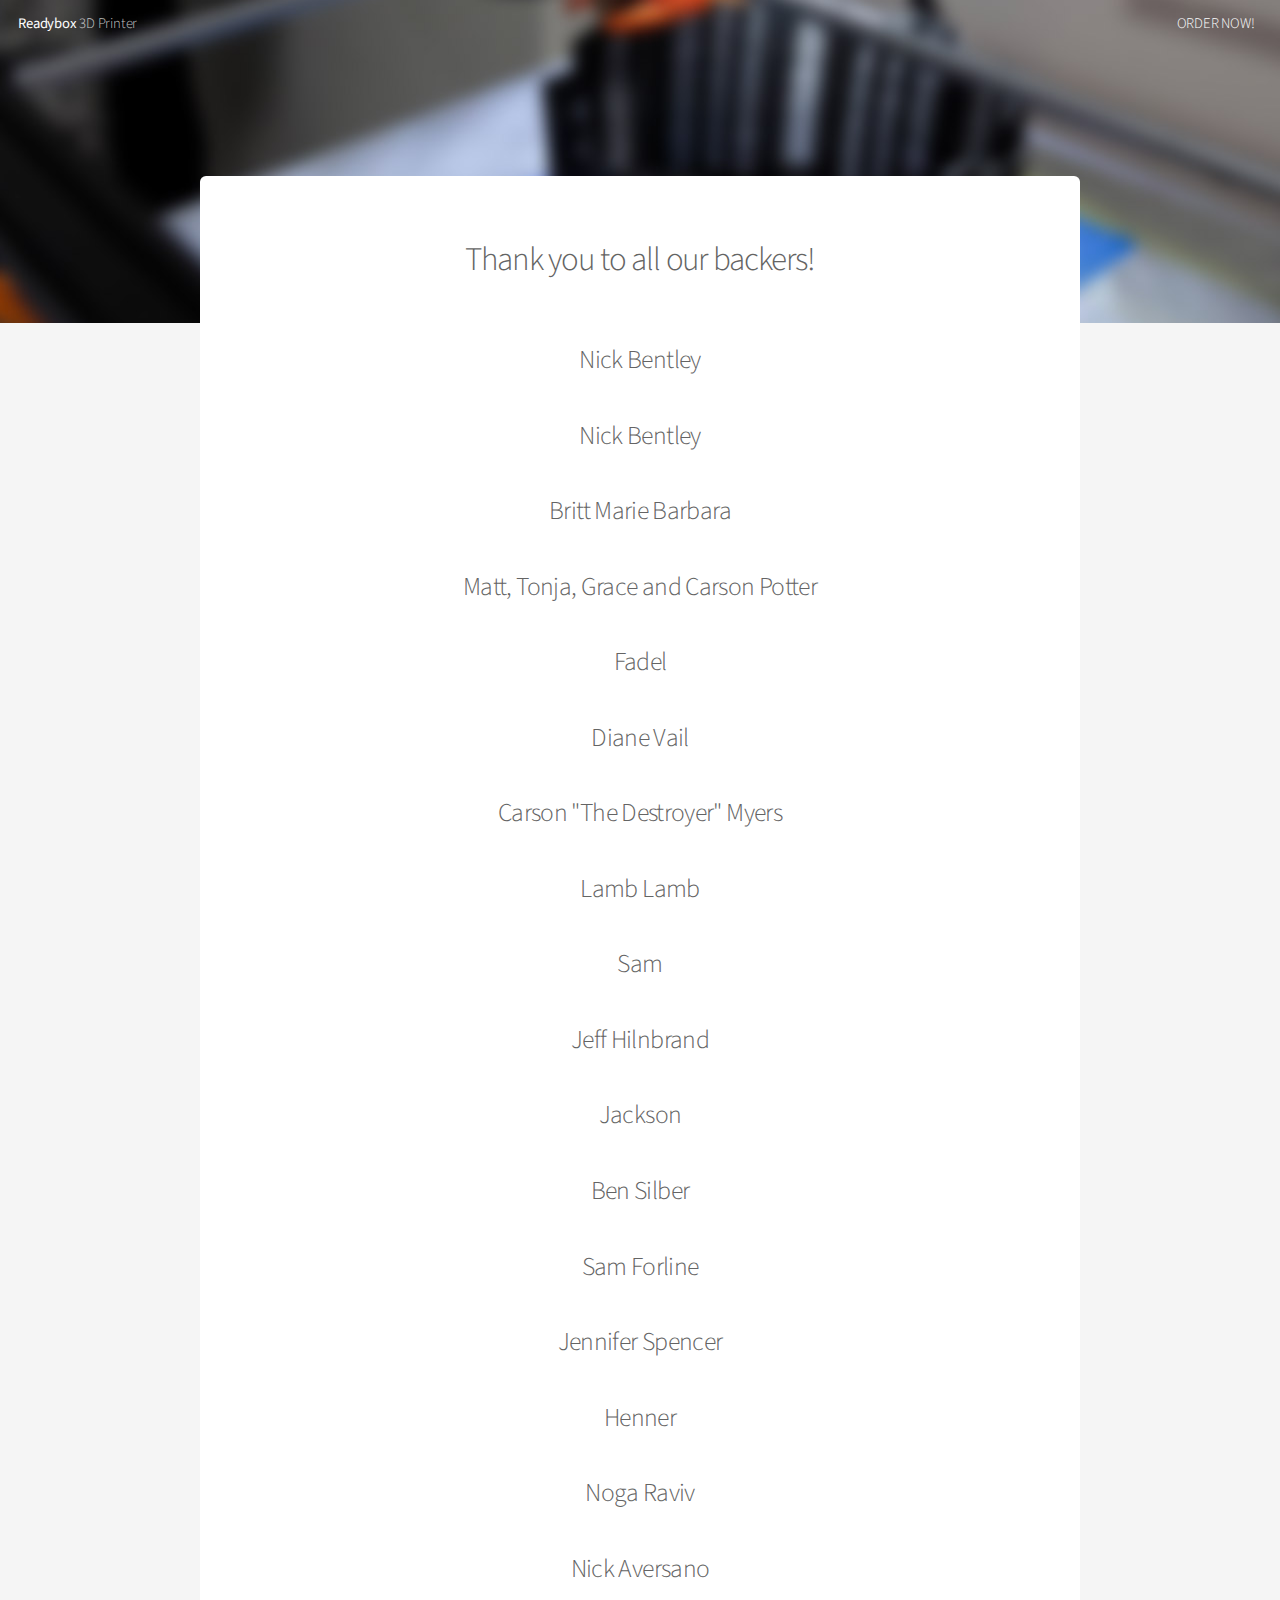
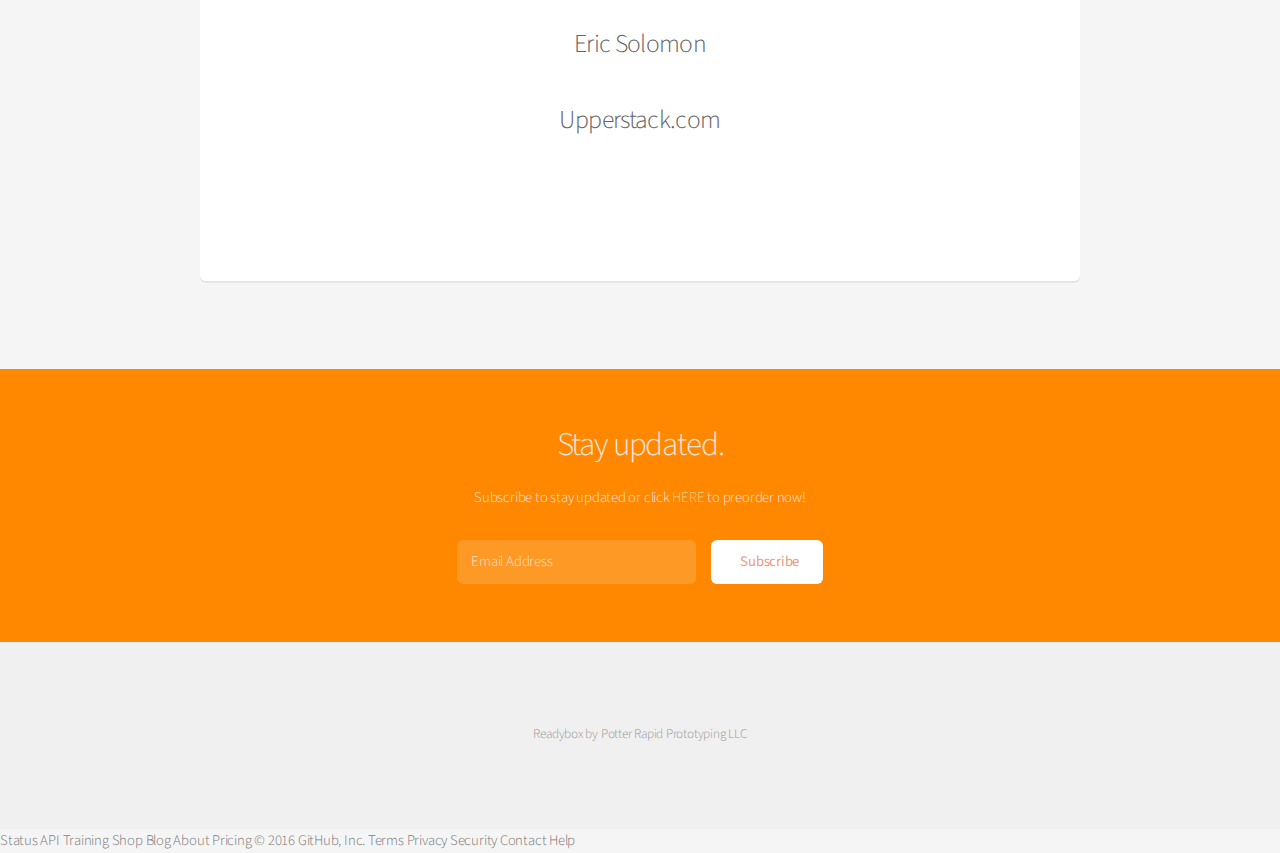
==== commit 33e54b41: "spaced out less" ====
--- a/backers.html
+++ b/backers.html
@@ -71,23 +71,24 @@
             <header class="major">
                 <h2>Thank you to all our backers!</h2>
         <p><h3>Nick Bentley</h3><br />
-<p><h3>Britt Marie Barbara</h3><br />
-<p><h3>Matt, Tonja, Grace and Carson Potter</h3><br />
-<p><h3>Fadel</h3><br />
-<p><h3>Diane Vail</h3><br />
-<p><h3>Carson "The Destroyer" Myers</h3><br />
-<p><h3>Lamb Lamb</h3><br />
-<p><h3>Sam</h3><br />
-<p><h3>Jeff Hilnbrand</h3><br />
-<p><h3>Jackson</h3><br />
-<p><h3>Ben Silber</h3><br />
-<p><h3>Sam Forline</h3><br />
-<p><h3>Jennifer Spencer</h3><br />
-<p><h3>Henner</h3><br />
-<p><h3>Noga Raviv</h3><br />
-<p><h3>Nick Aversano</h3><br />
-<p><h3>Eric Solomon</h3><br />
-<p><h3>Upperstack.com</h3><br />
+<h3>Nick Bentley</h3><br />
+<h3>Britt Marie Barbara</h3><br />
+<h3>Matt, Tonja, Grace and Carson Potter</h3><br />
+<h3>Fadel</h3><br />
+<h3>Diane Vail</h3><br />
+<h3>Carson "The Destroyer" Myers</h3><br />
+<h3>Lamb Lamb</h3><br />
+<h3>Sam</h3><br />
+<h3>Jeff Hilnbrand</h3><br />
+<h3>Jackson</h3><br />
+<h3>Ben Silber</h3><br />
+<h3>Sam Forline</h3><br />
+<h3>Jennifer Spencer</h3><br />
+<h3>Henner</h3><br />
+<h3>Noga Raviv</h3><br />
+<h3>Nick Aversano</h3><br />
+<h3>Eric Solomon</h3><br />
+<h3>Upperstack.com</h3><br />
         
                 </p>
             </header>
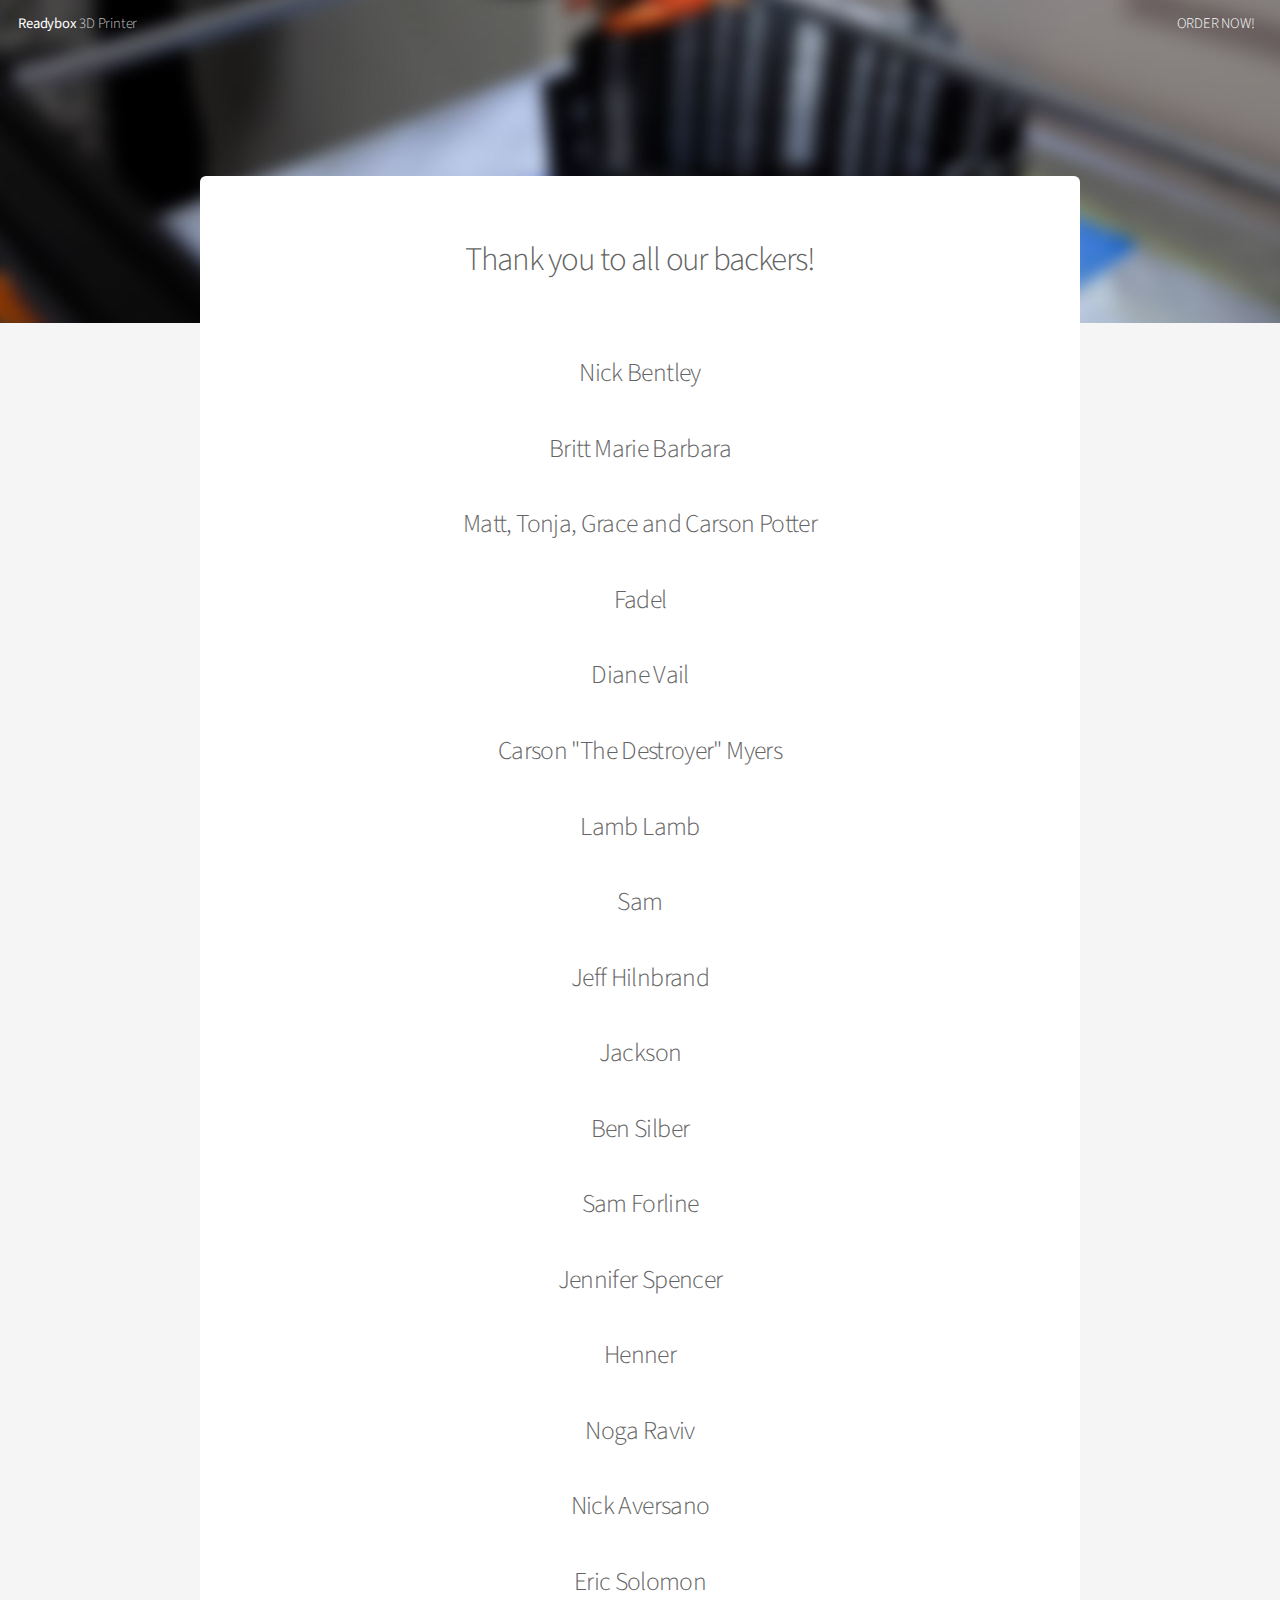
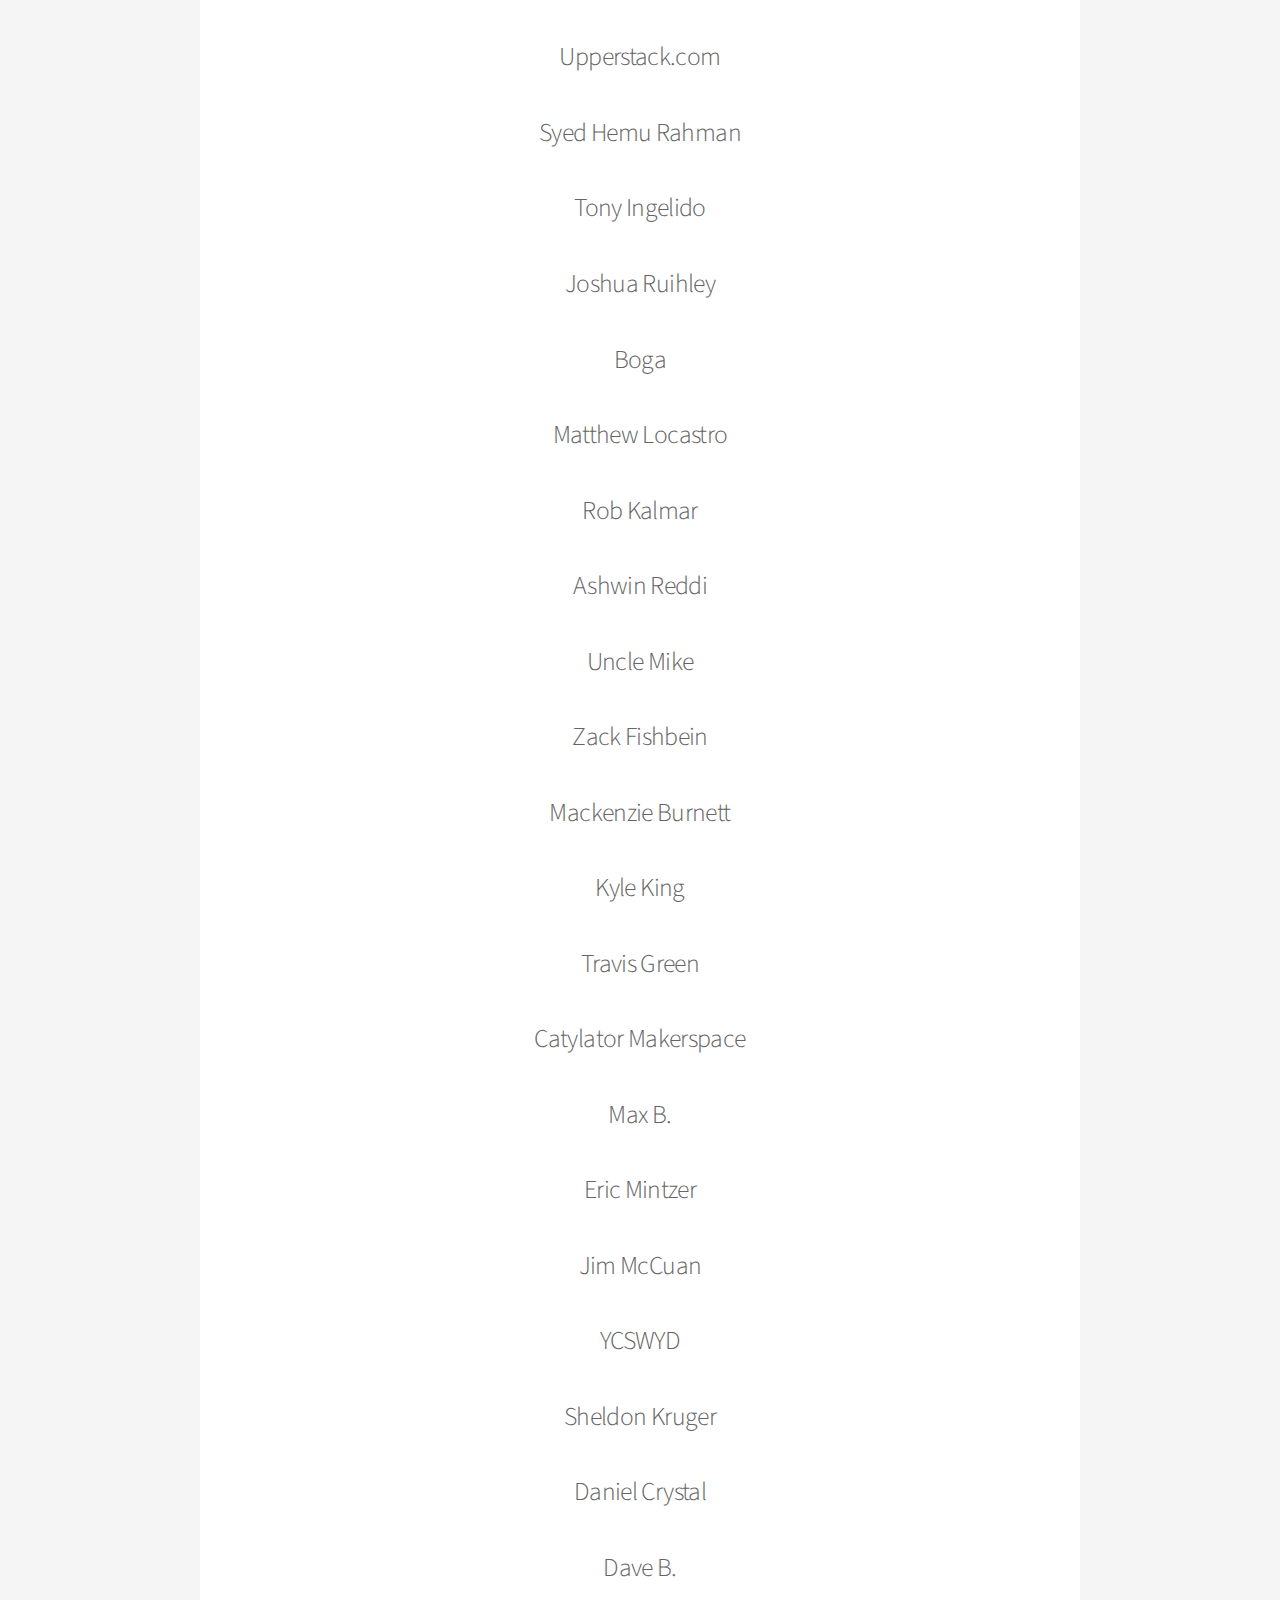
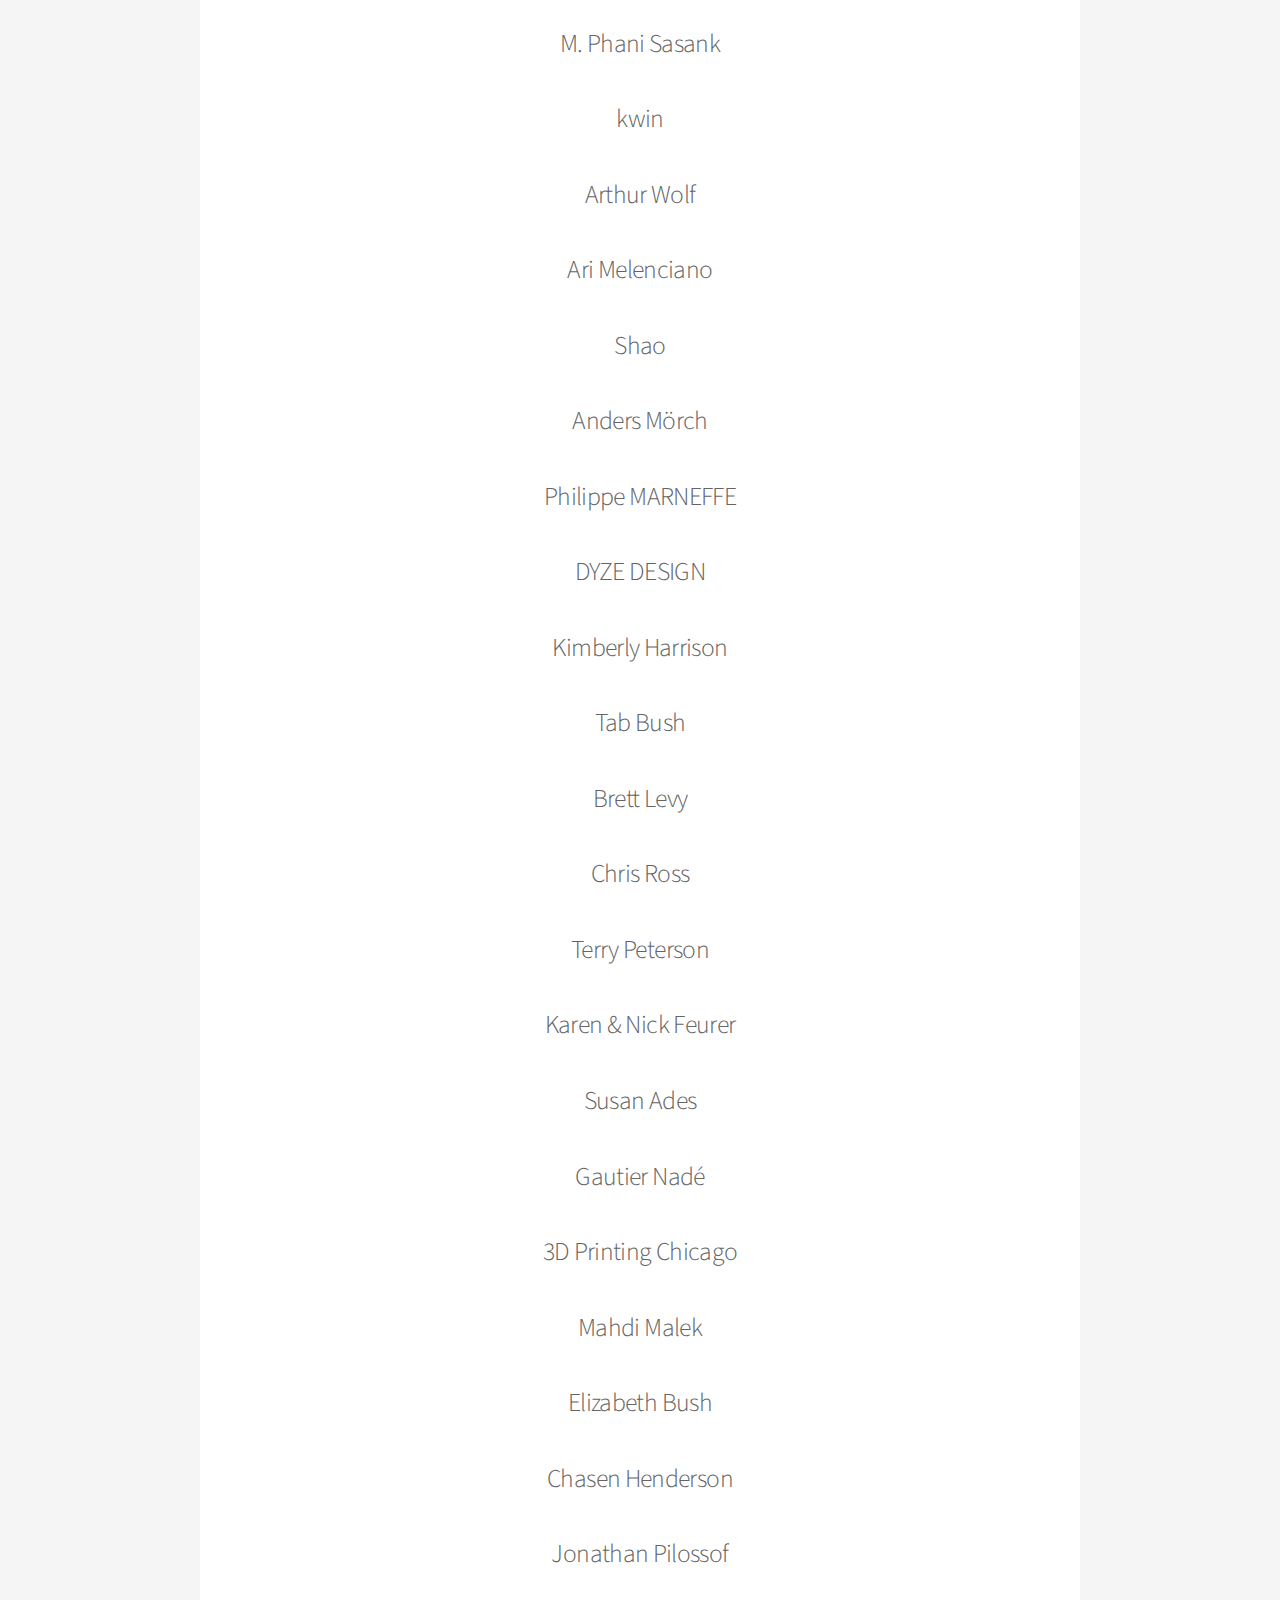
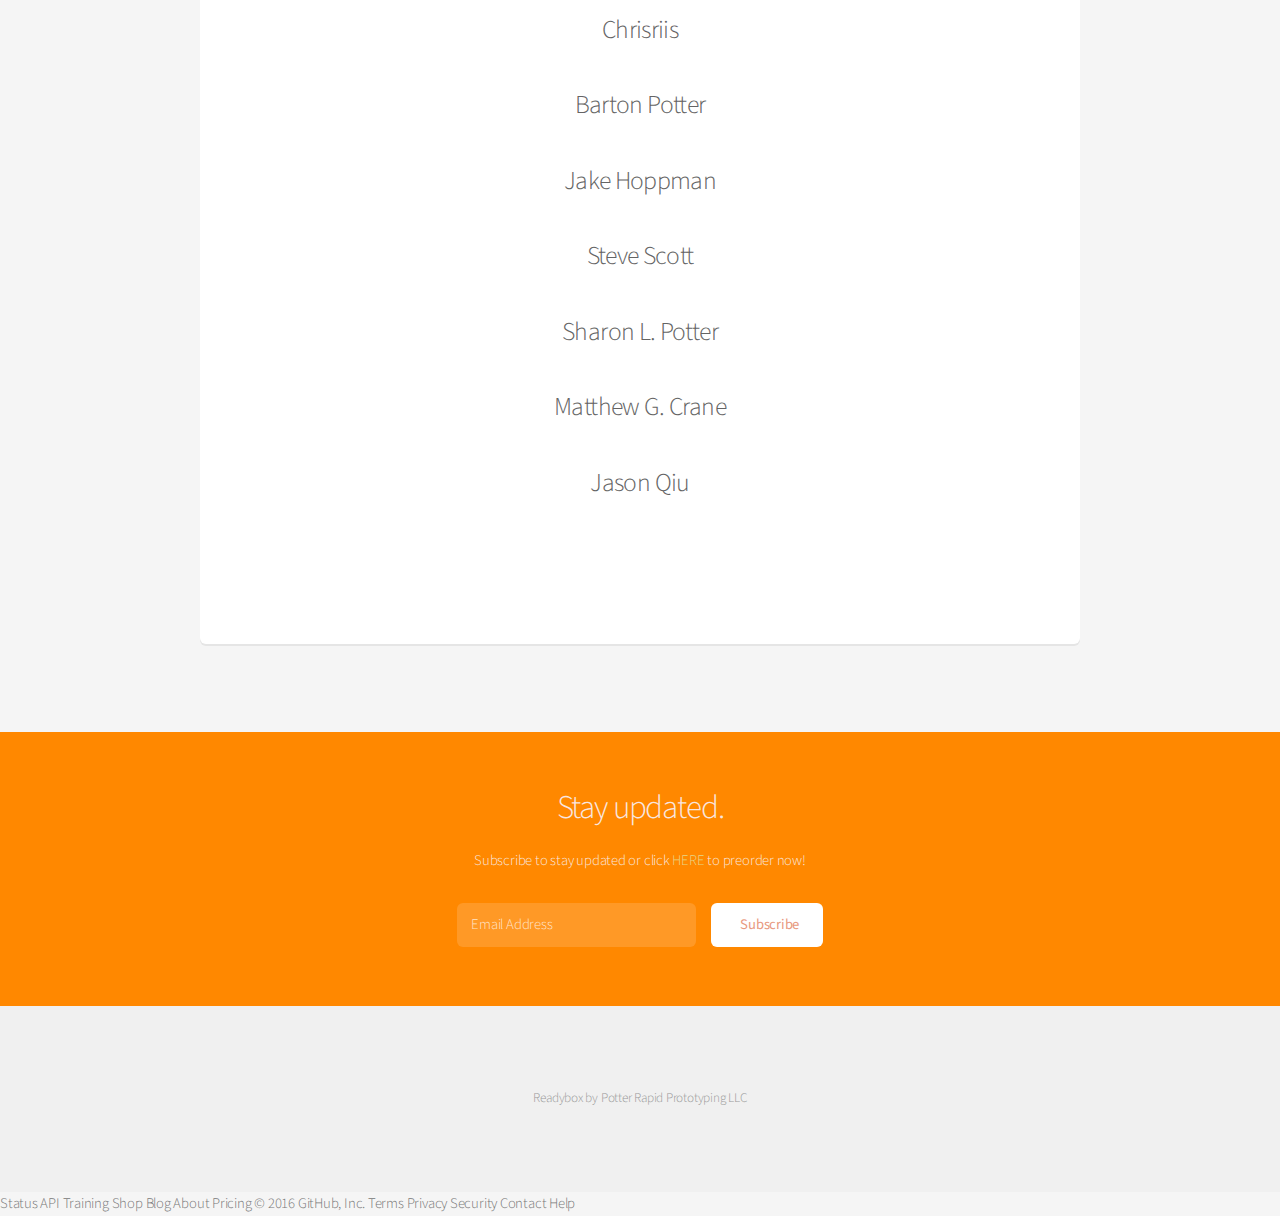
==== commit 47ac710a: "added the rest of the names" ====
--- a/backers.html
+++ b/backers.html
@@ -69,9 +69,8 @@
     <section id="main" class="container">
         <section class="box special">
             <header class="major">
-                <h2>Thank you to all our backers!</h2>
-        <p><h3>Nick Bentley</h3><br />
-<h3>Nick Bentley</h3><br />
+                <h2>Thank you to all our backers!</h2><br />
+<p><h3>Nick Bentley</h3><br />
 <h3>Britt Marie Barbara</h3><br />
 <h3>Matt, Tonja, Grace and Carson Potter</h3><br />
 <h3>Fadel</h3><br />
@@ -89,7 +88,54 @@
 <h3>Nick Aversano</h3><br />
 <h3>Eric Solomon</h3><br />
 <h3>Upperstack.com</h3><br />
-        
+<h3>Syed Hemu Rahman</h3><br />
+<h3>Tony Ingelido</h3><br />
+<h3>Joshua Ruihley</h3><br />
+<h3>Boga</h3><br />
+<h3>Matthew Locastro</h3><br />
+<h3>Rob Kalmar</h3><br />
+<h3>Ashwin Reddi</h3><br />
+<h3>Uncle Mike</h3><br />
+<h3>Zack Fishbein</h3><br />
+<h3>Mackenzie Burnett</h3><br />
+<h3>Kyle King</h3><br />
+<h3>Travis Green</h3><br />
+<h3>Catylator Makerspace</h3><br />
+<h3>Max B.</h3><br />
+<h3>Eric Mintzer</h3><br />
+<h3>Jim McCuan</h3><br />
+<h3>YCSWYD</h3><br />
+<h3>Sheldon Kruger</h3><br />
+<h3>Daniel Crystal</h3><br />
+<h3>Dave B.</h3><br />
+<h3>M. Phani Sasank</h3><br />
+<h3>kwin</h3><br />
+<h3>Arthur Wolf</h3><br />
+<h3>Ari Melenciano</h3><br />
+<h3>Shao</h3><br />
+<h3>Anders Mörch</h3><br />
+<h3>Philippe MARNEFFE</h3><br />
+<h3>DYZE DESIGN</h3><br />
+<h3>Kimberly Harrison</h3><br />
+<h3>Tab Bush</h3><br />
+<h3>Brett Levy</h3><br />
+<h3>Chris Ross</h3><br />
+<h3>Terry Peterson</h3><br />
+<h3>Karen & Nick Feurer</h3><br />
+<h3>Susan Ades</h3><br />
+<h3>Gautier Nadé</h3><br />
+<h3>3D Printing Chicago</h3><br />
+<h3>Mahdi Malek</h3><br />
+<h3>Elizabeth Bush</h3><br />
+<h3>Chasen Henderson</h3><br />
+<h3>Jonathan Pilossof</h3><br />
+<h3>Chrisriis</h3><br />
+<h3>Barton Potter</h3><br />
+<h3>Jake Hoppman</h3><br />
+<h3>Steve Scott</h3><br />
+<h3>Sharon L. Potter</h3><br />
+<h3>Matthew G. Crane</h3><br />
+<h3>Jason Qiu</h3><br />
                 </p>
             </header>
         </section>
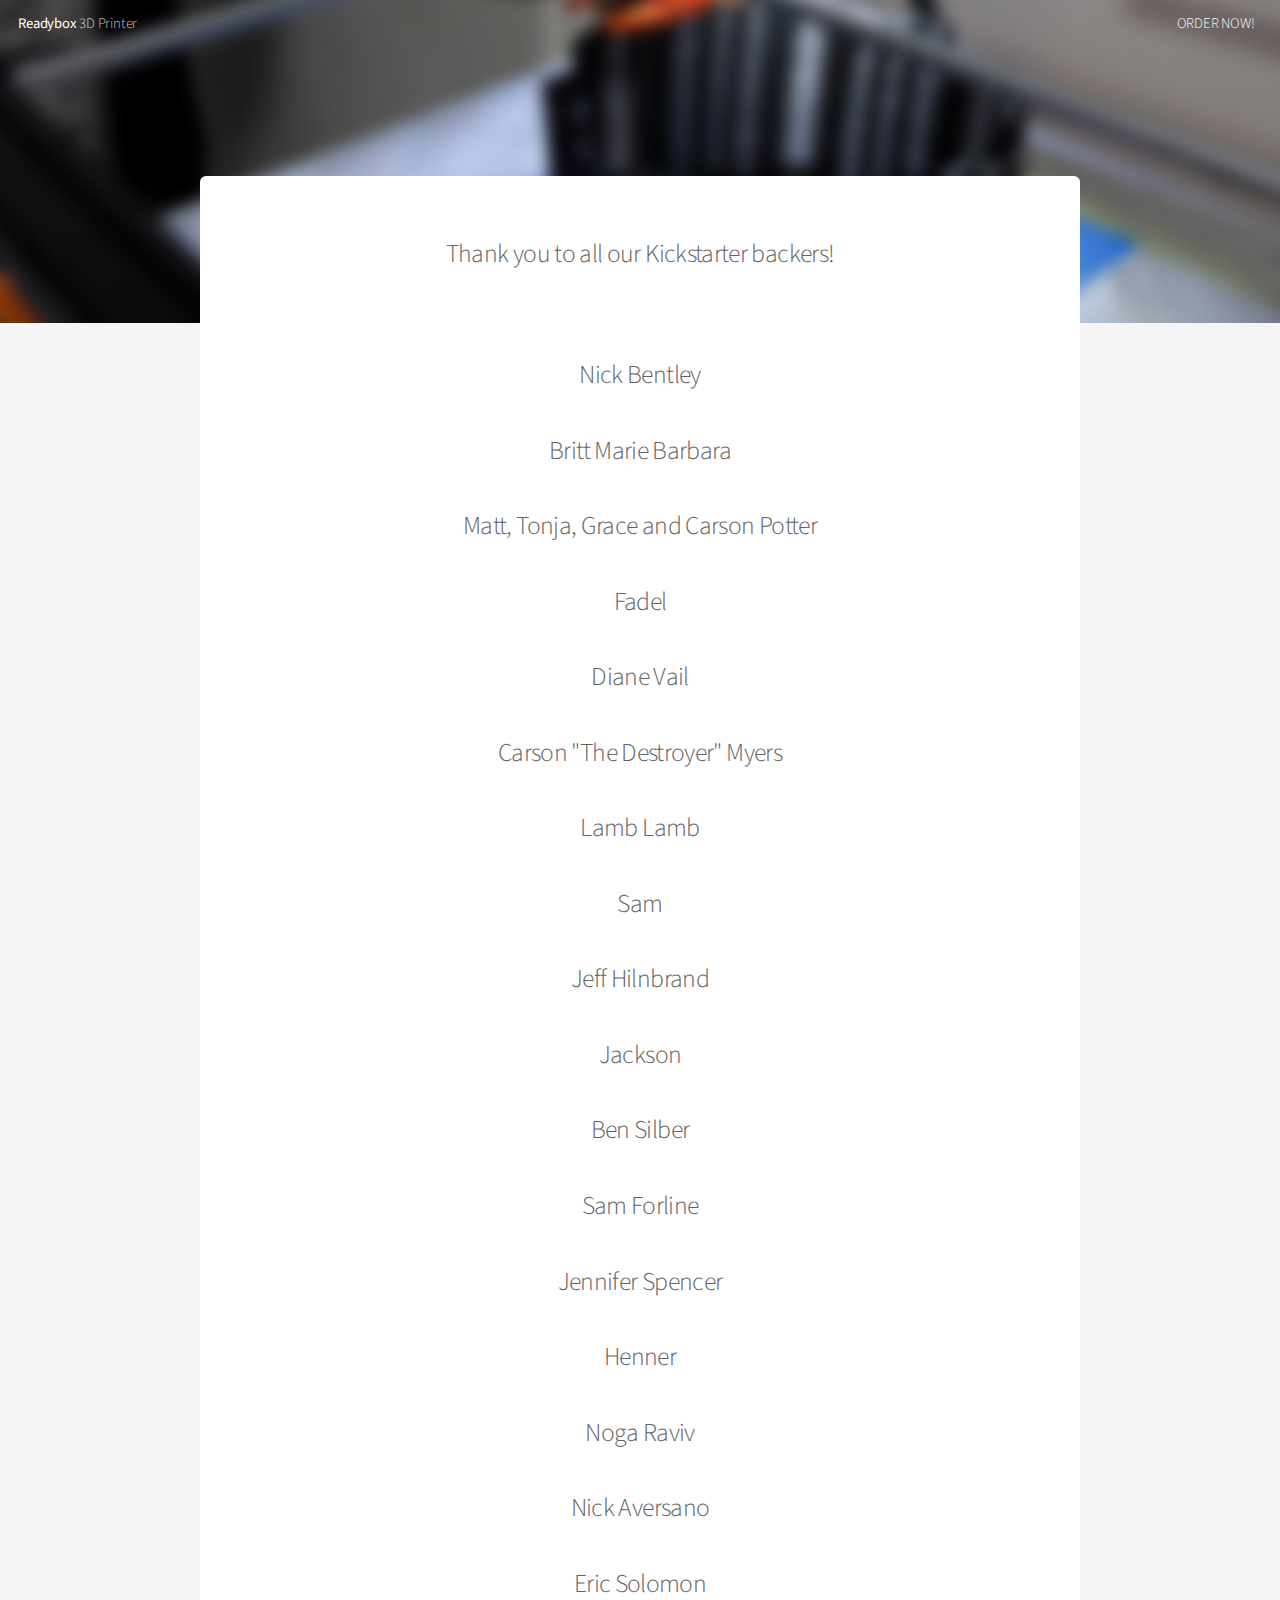
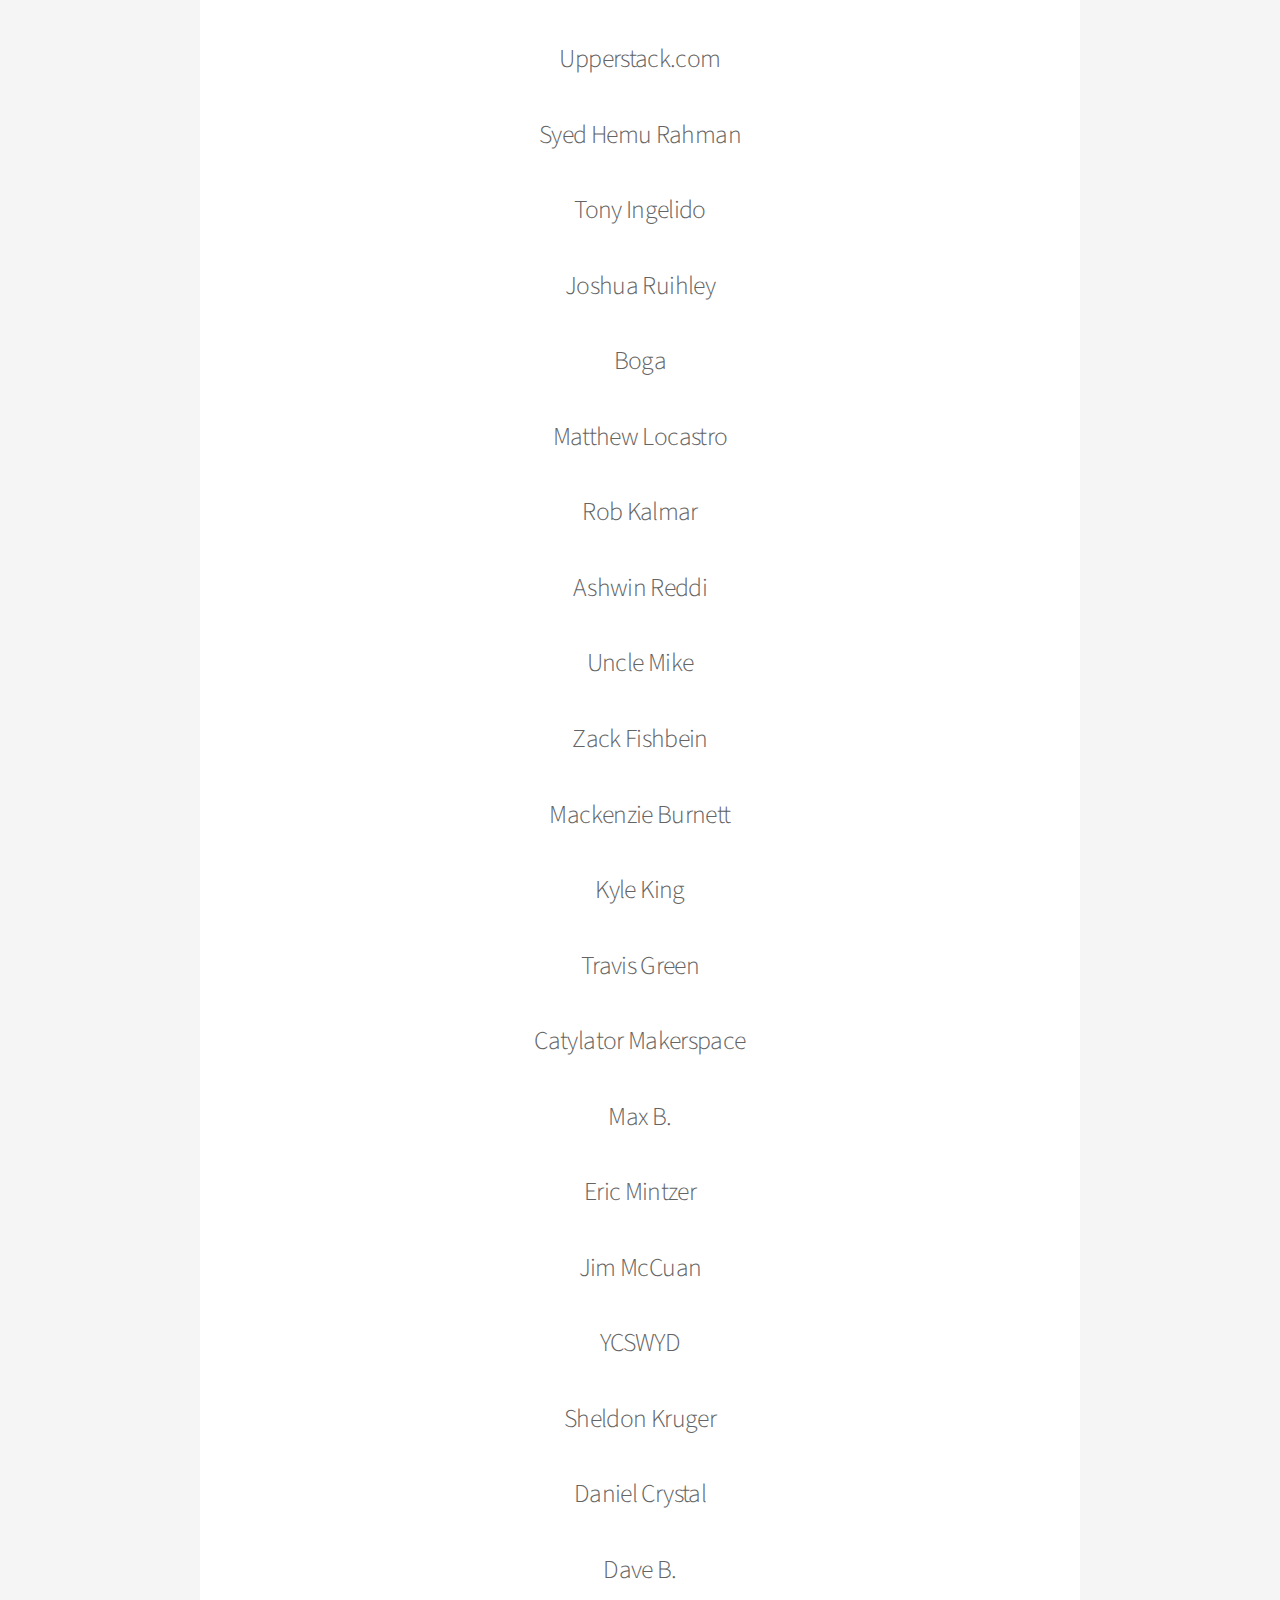
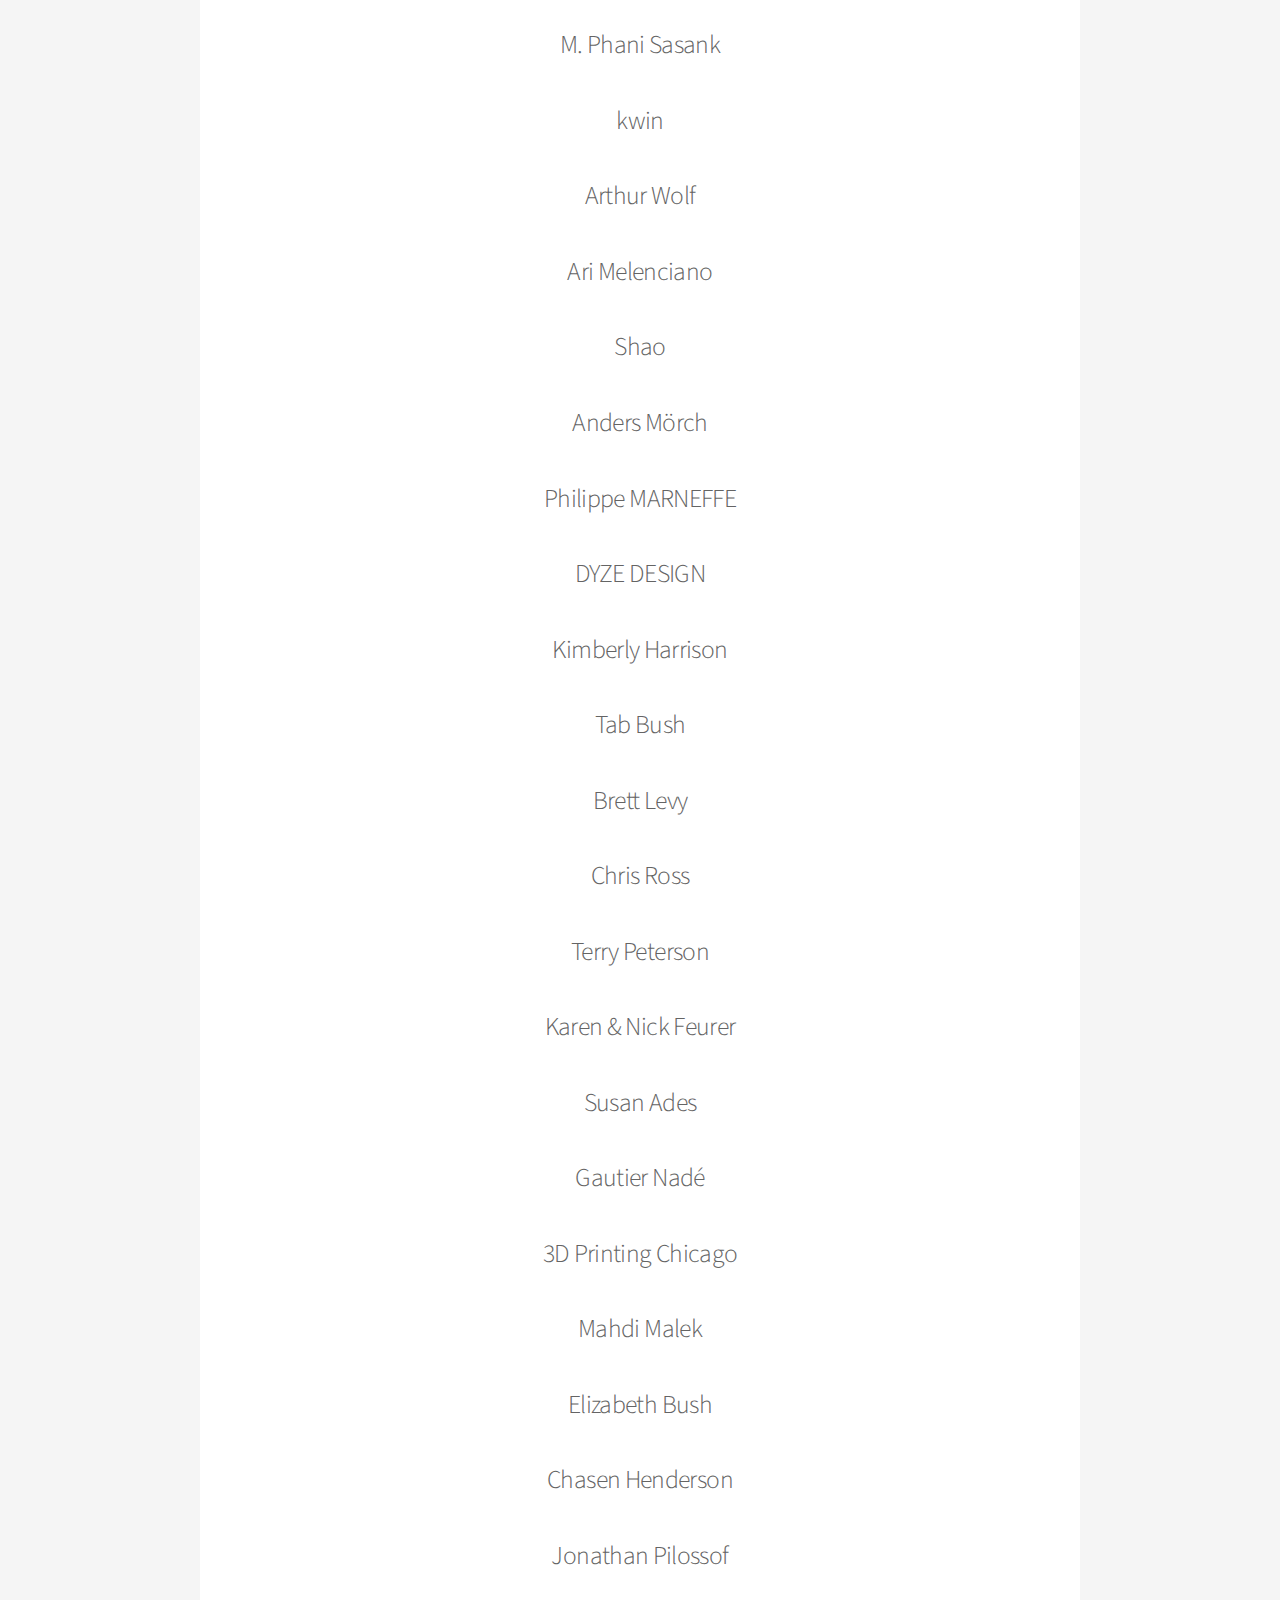
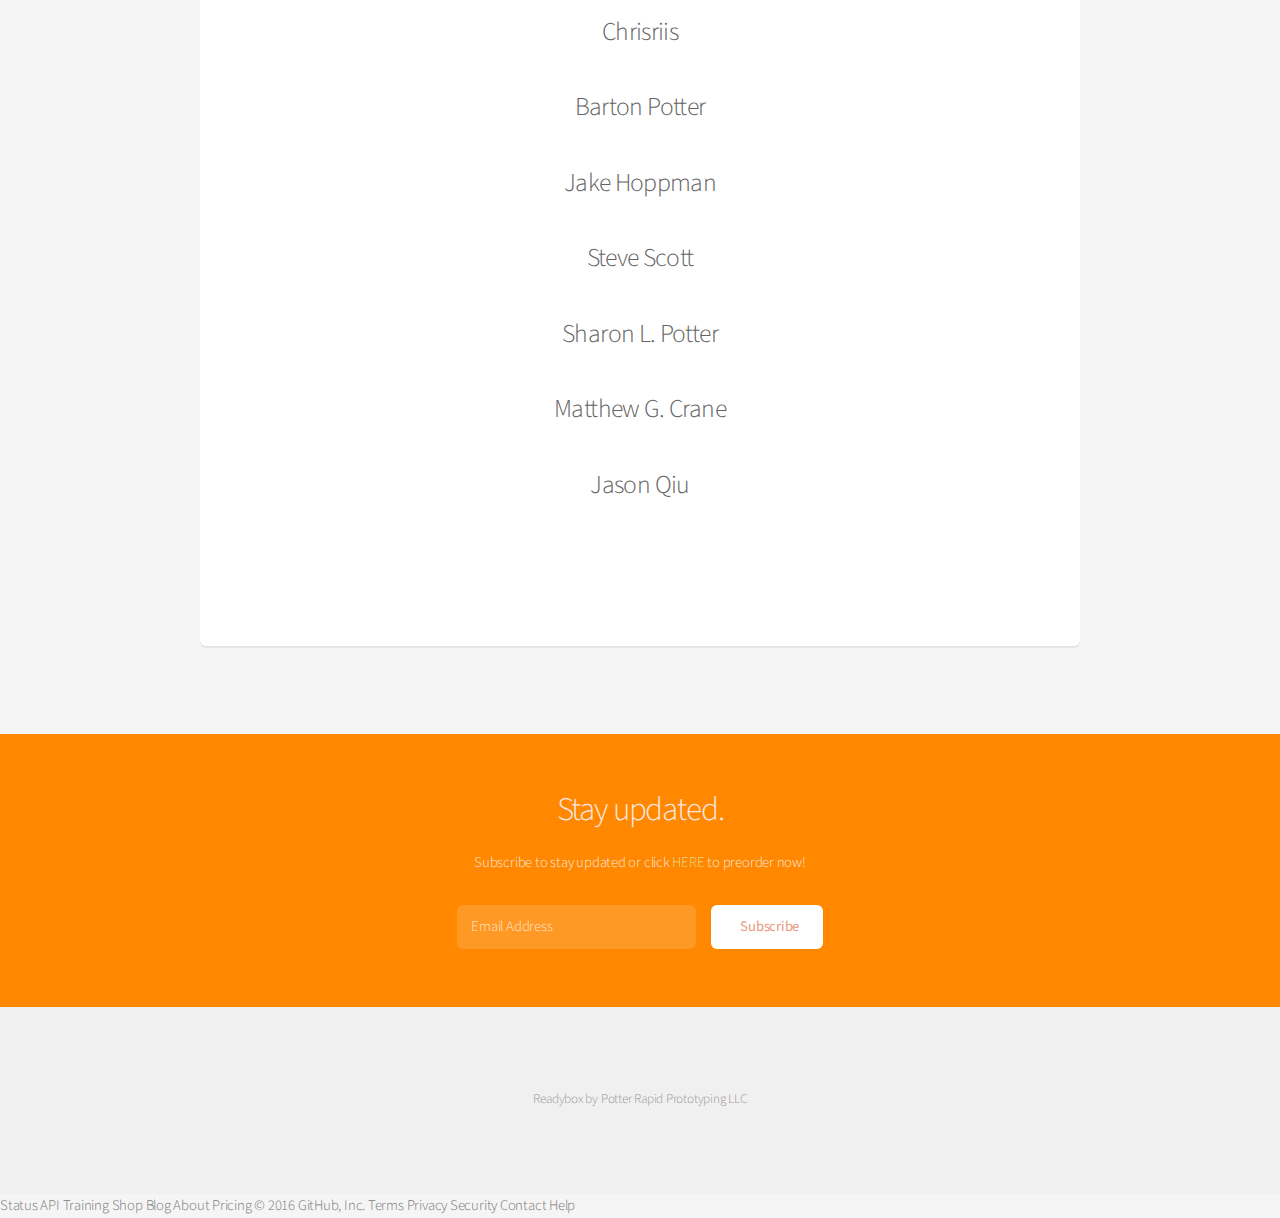
==== commit c4b9a2e3: "changed heading" ====
--- a/backers.html
+++ b/backers.html
@@ -69,7 +69,7 @@
     <section id="main" class="container">
         <section class="box special">
             <header class="major">
-                <h2>Thank you to all our backers!</h2><br />
+                <h3>Thank you to all our Kickstarter backers!</h3><br />
 <p><h3>Nick Bentley</h3><br />
 <h3>Britt Marie Barbara</h3><br />
 <h3>Matt, Tonja, Grace and Carson Potter</h3><br />
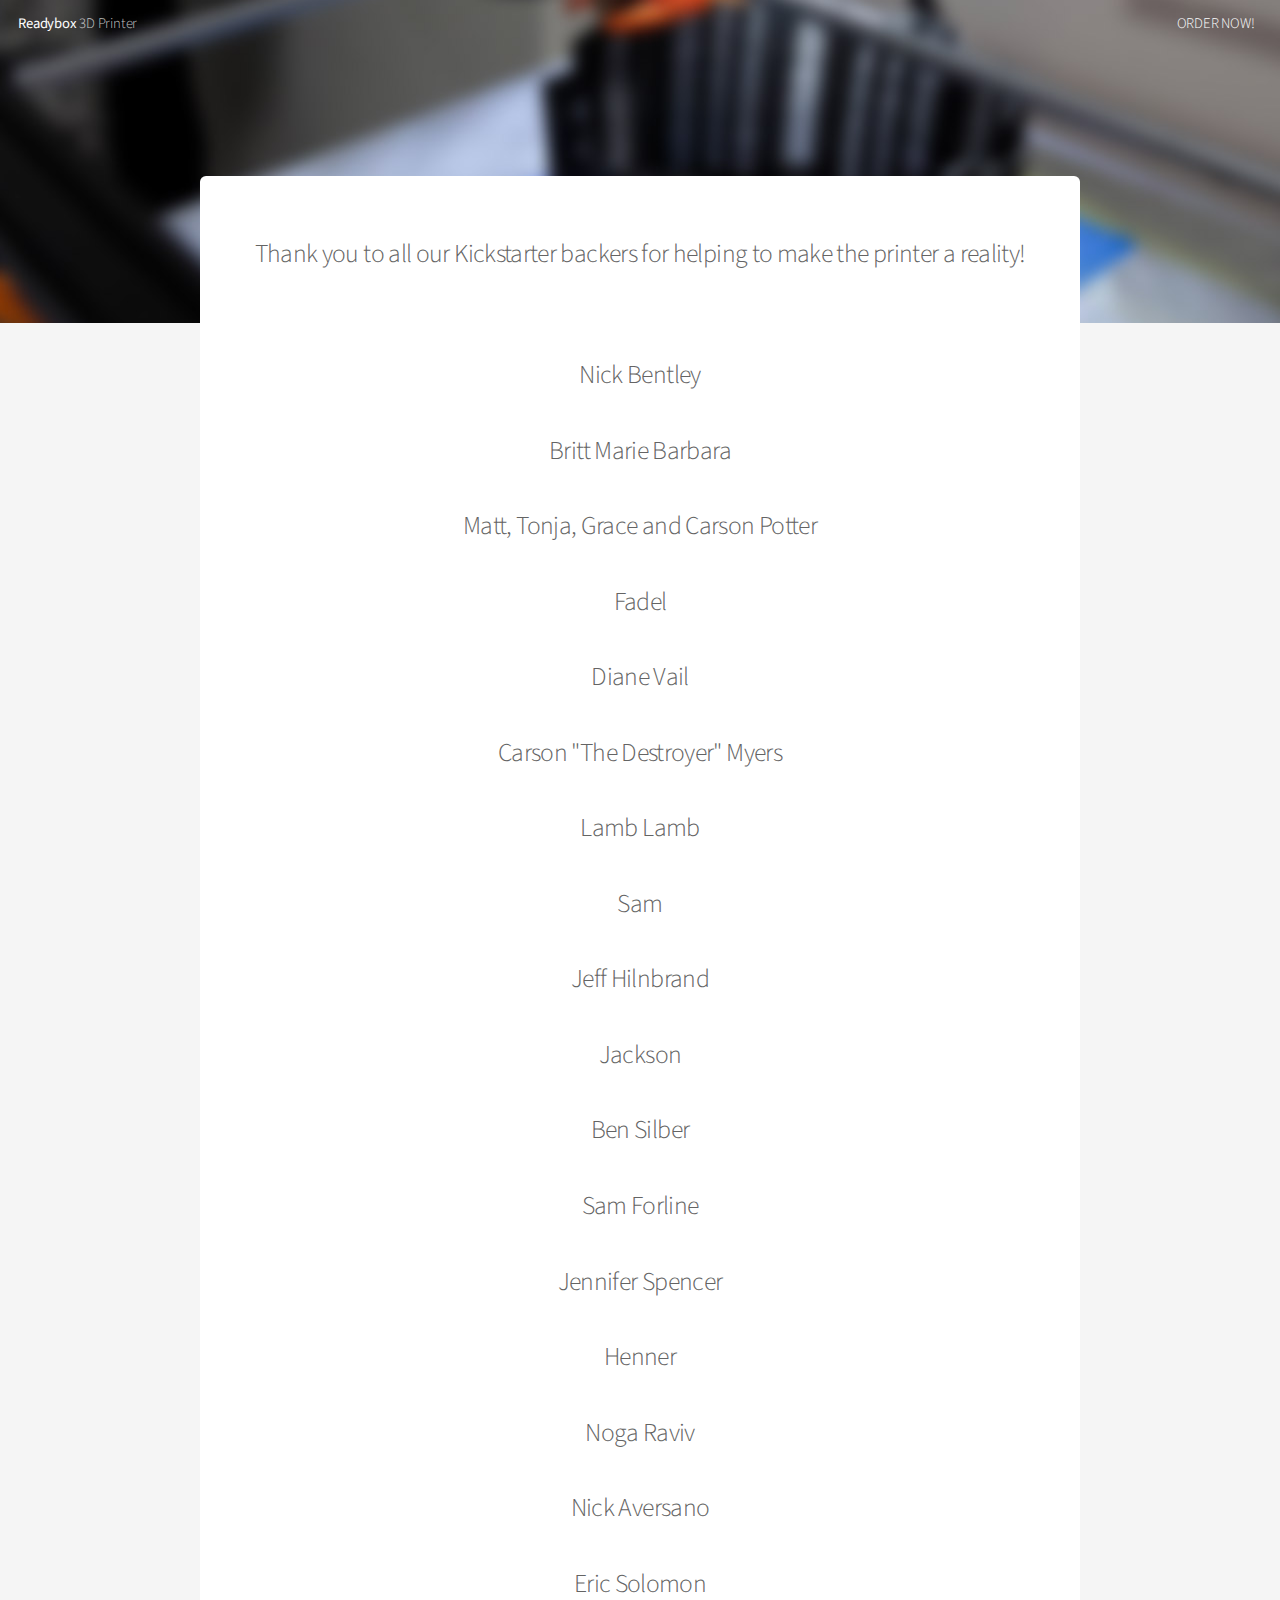
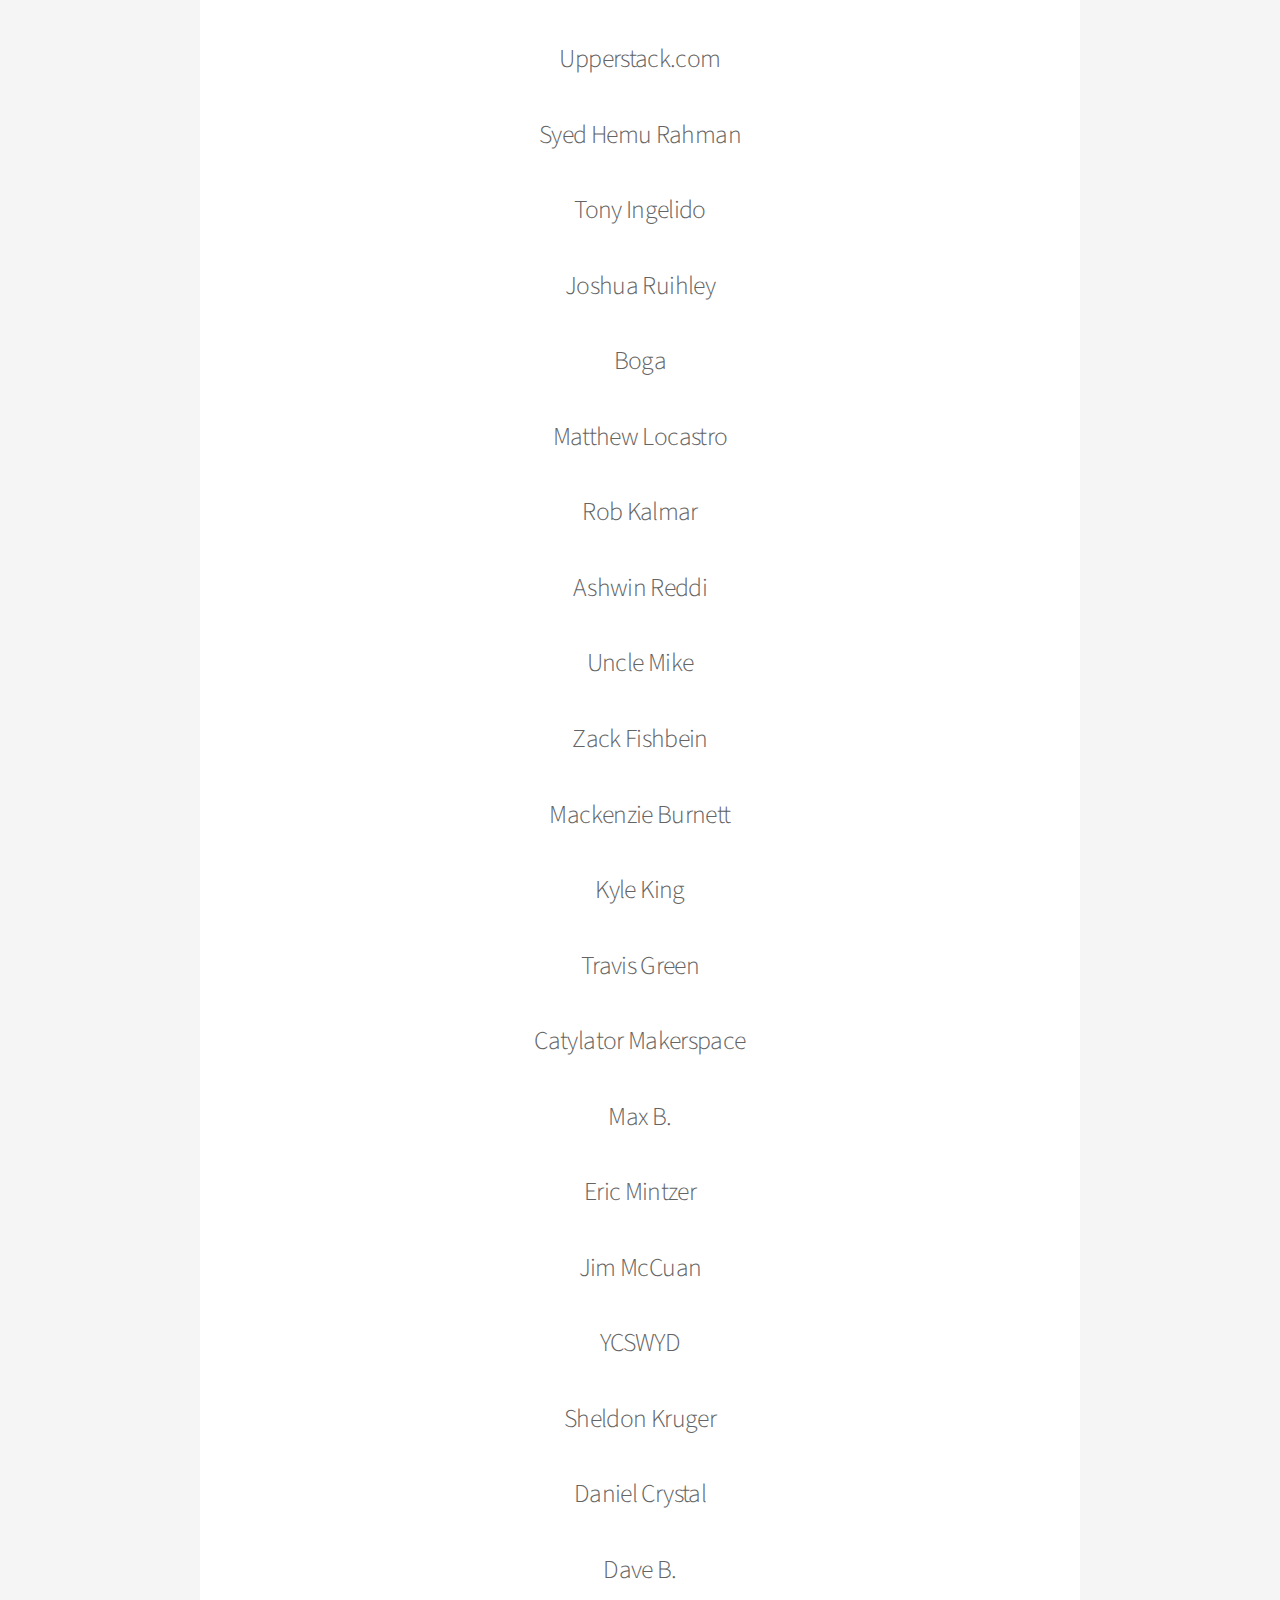
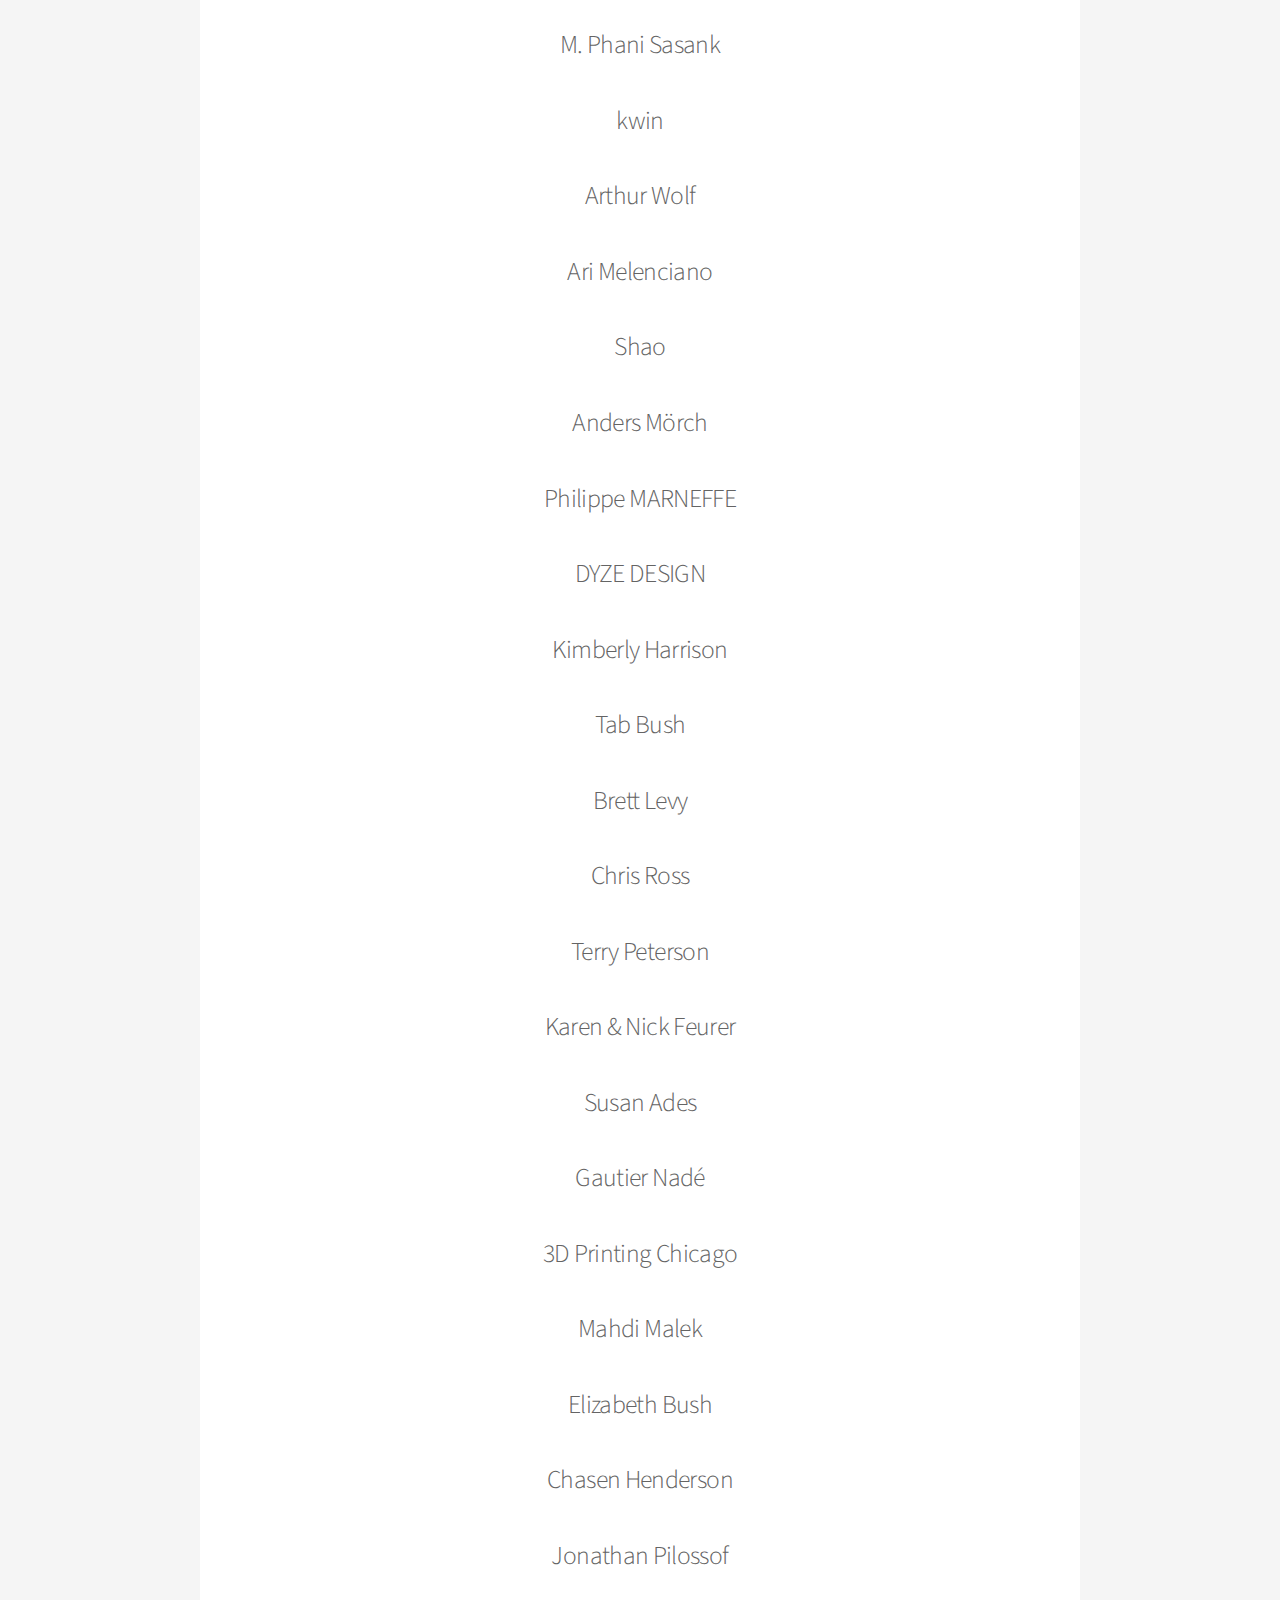
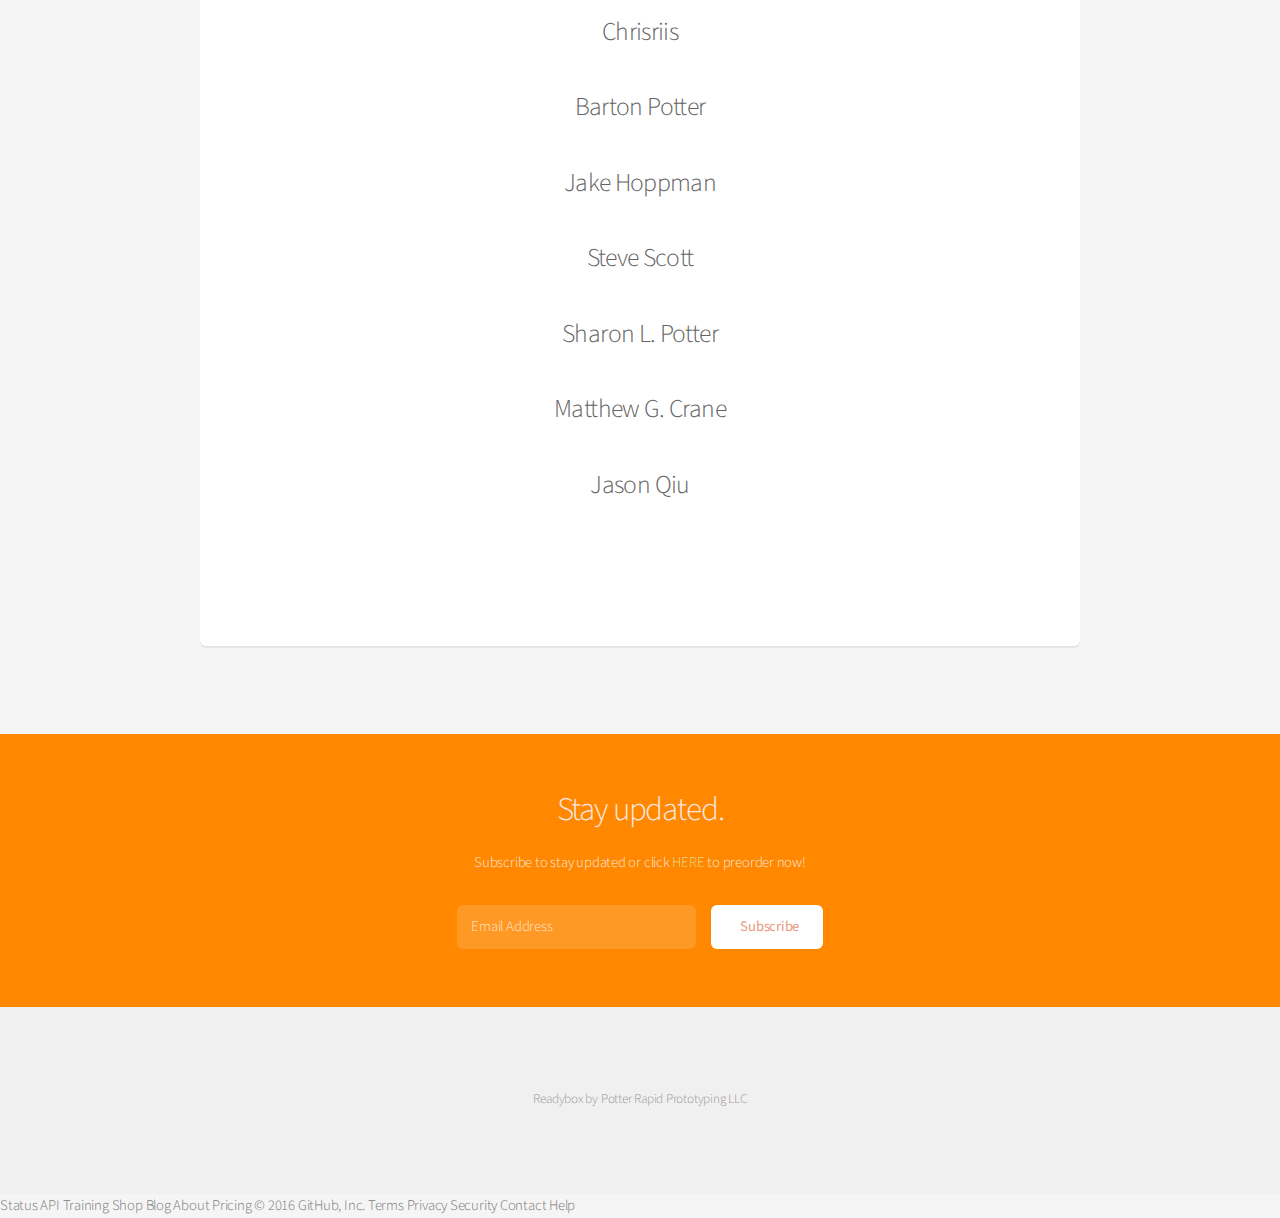
==== commit 8740b2ee: "added text" ====
--- a/backers.html
+++ b/backers.html
@@ -69,7 +69,7 @@
     <section id="main" class="container">
         <section class="box special">
             <header class="major">
-                <h3>Thank you to all our Kickstarter backers!</h3><br />
+                <h3>Thank you to all our Kickstarter backers for helping to make the printer a reality!</h3><br />
 <p><h3>Nick Bentley</h3><br />
 <h3>Britt Marie Barbara</h3><br />
 <h3>Matt, Tonja, Grace and Carson Potter</h3><br />
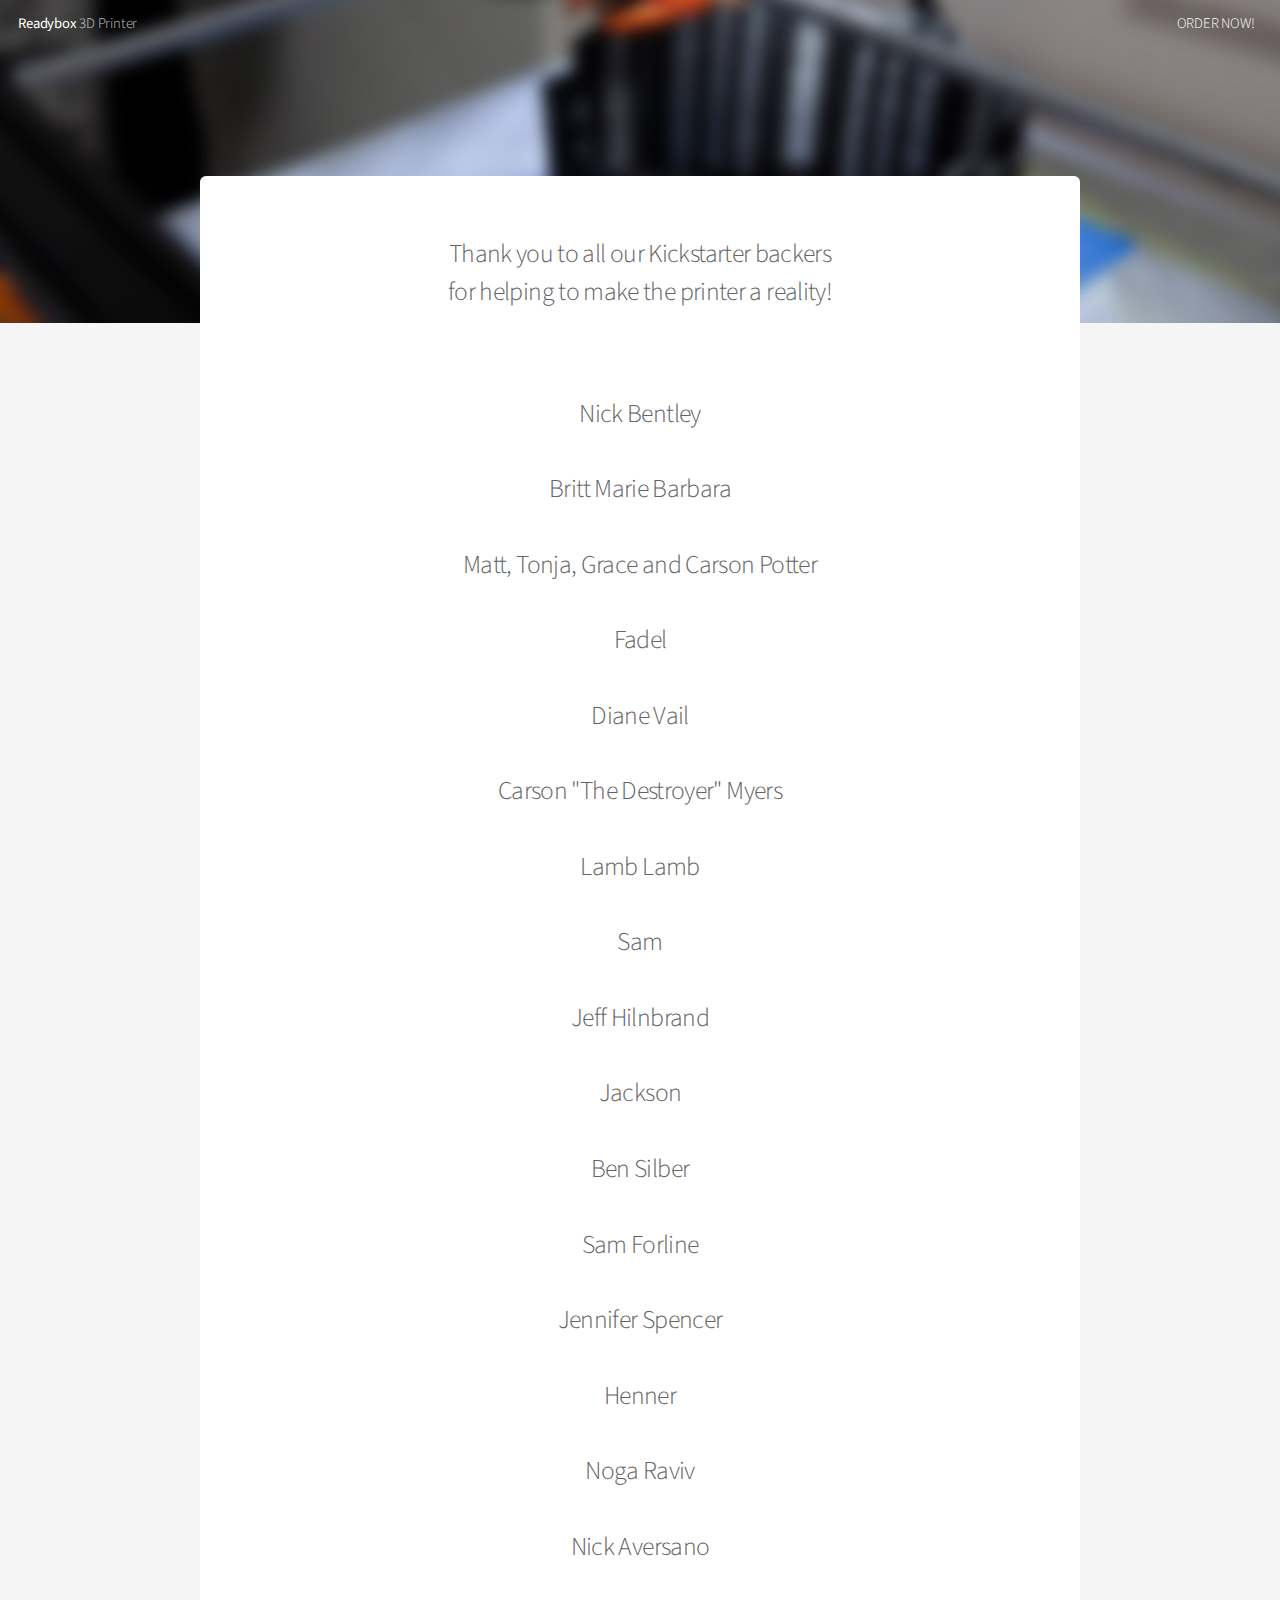
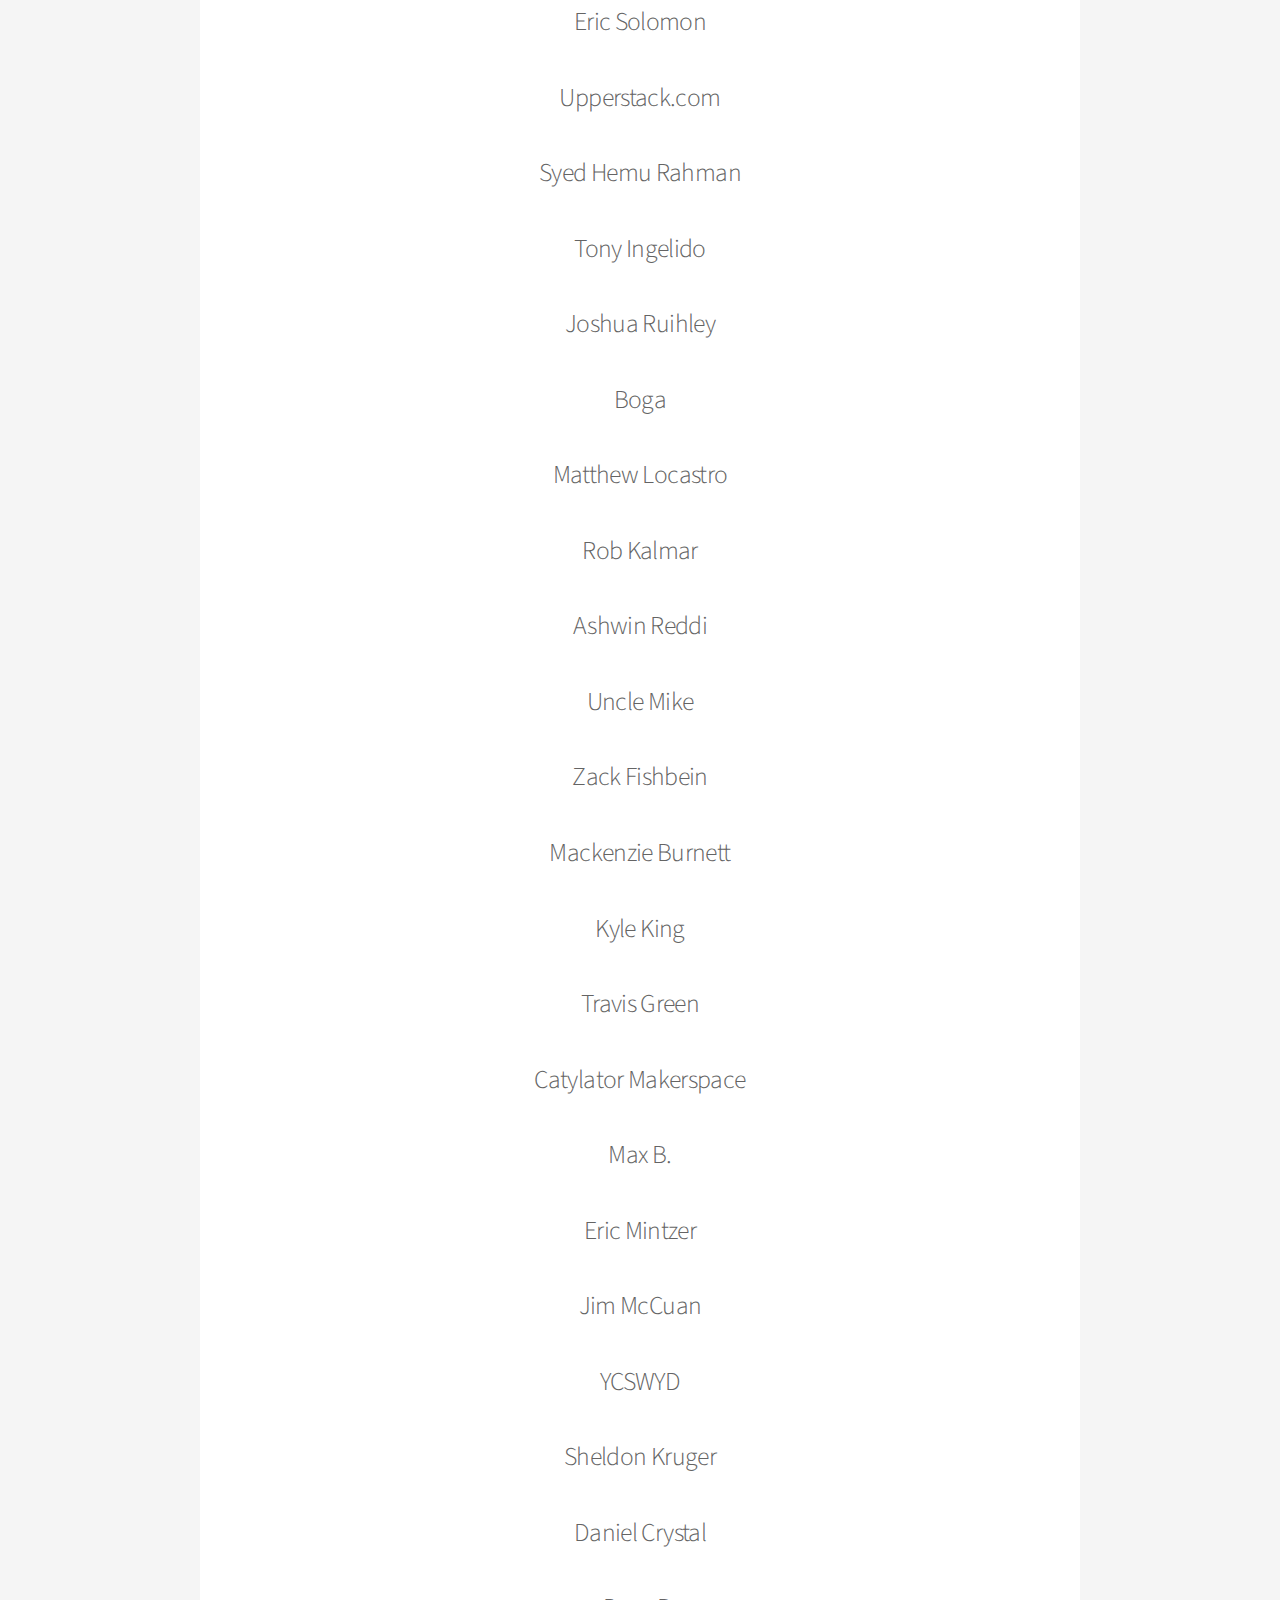
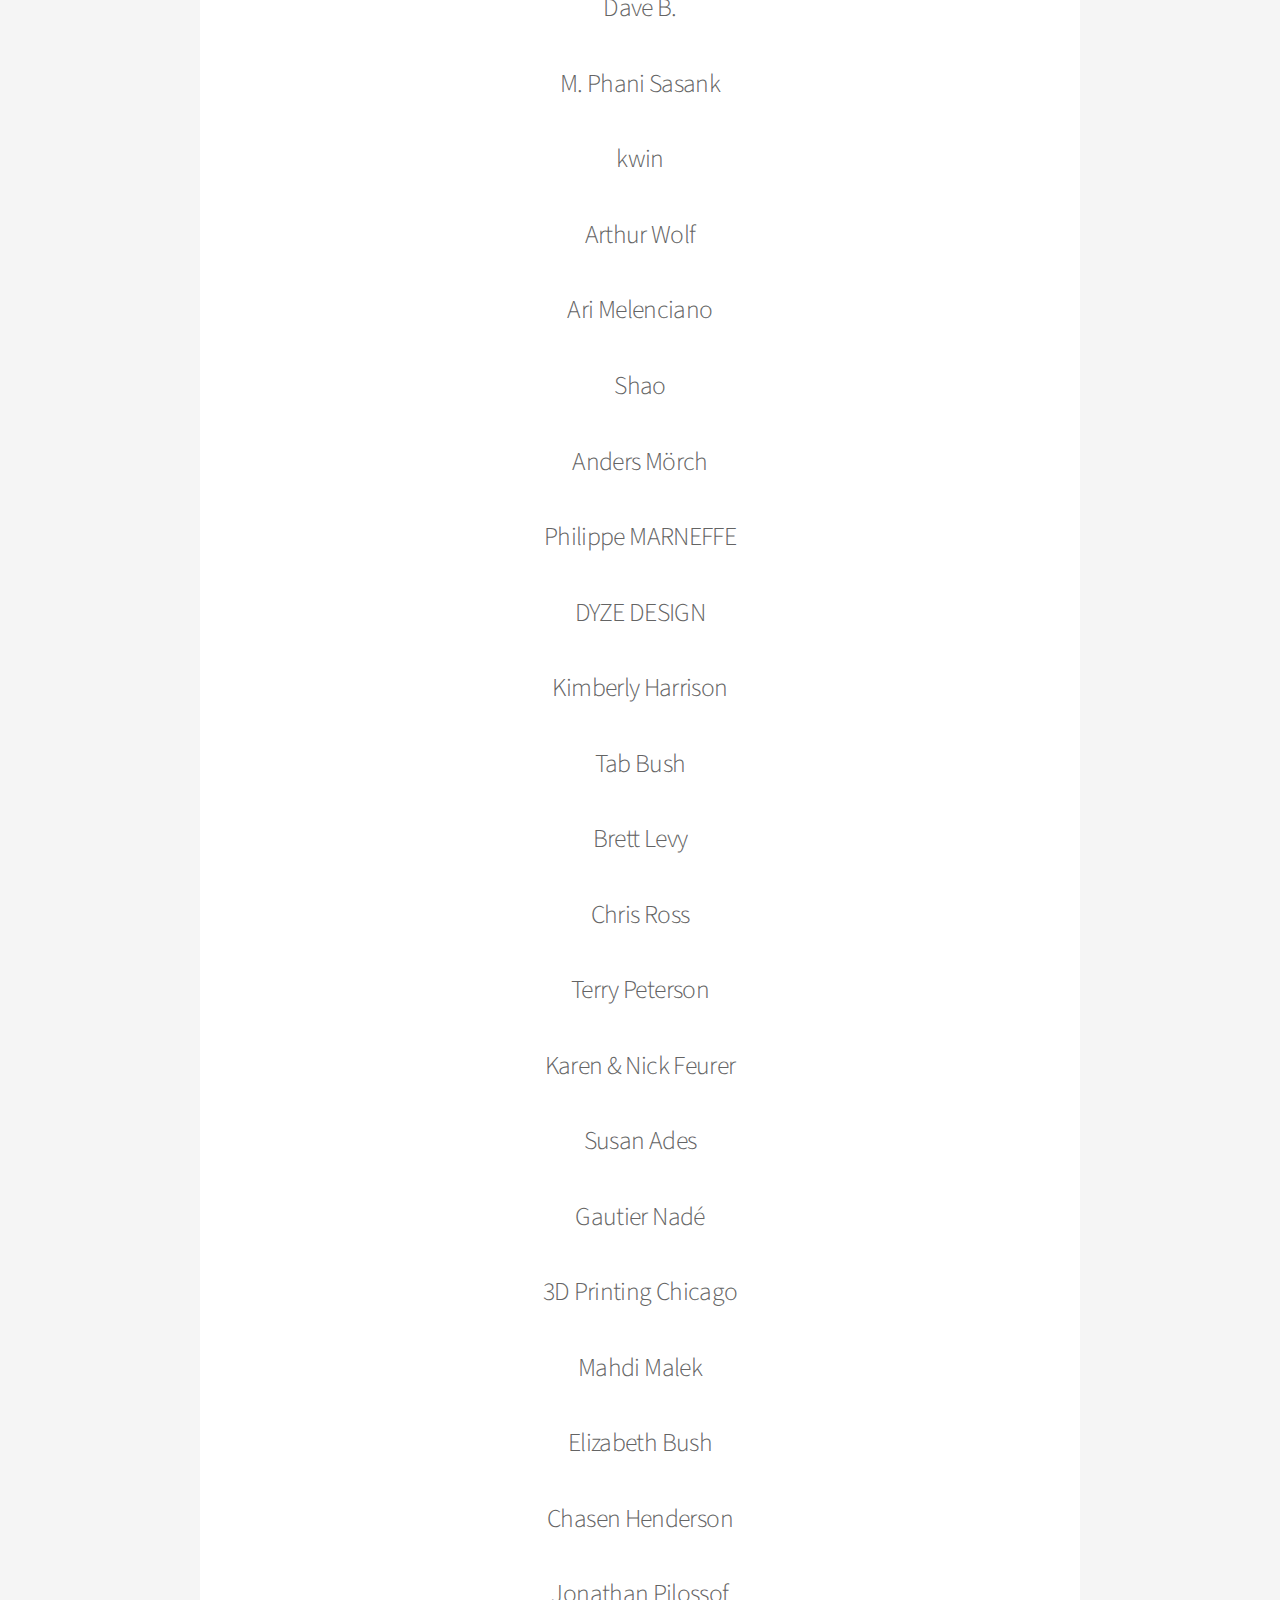
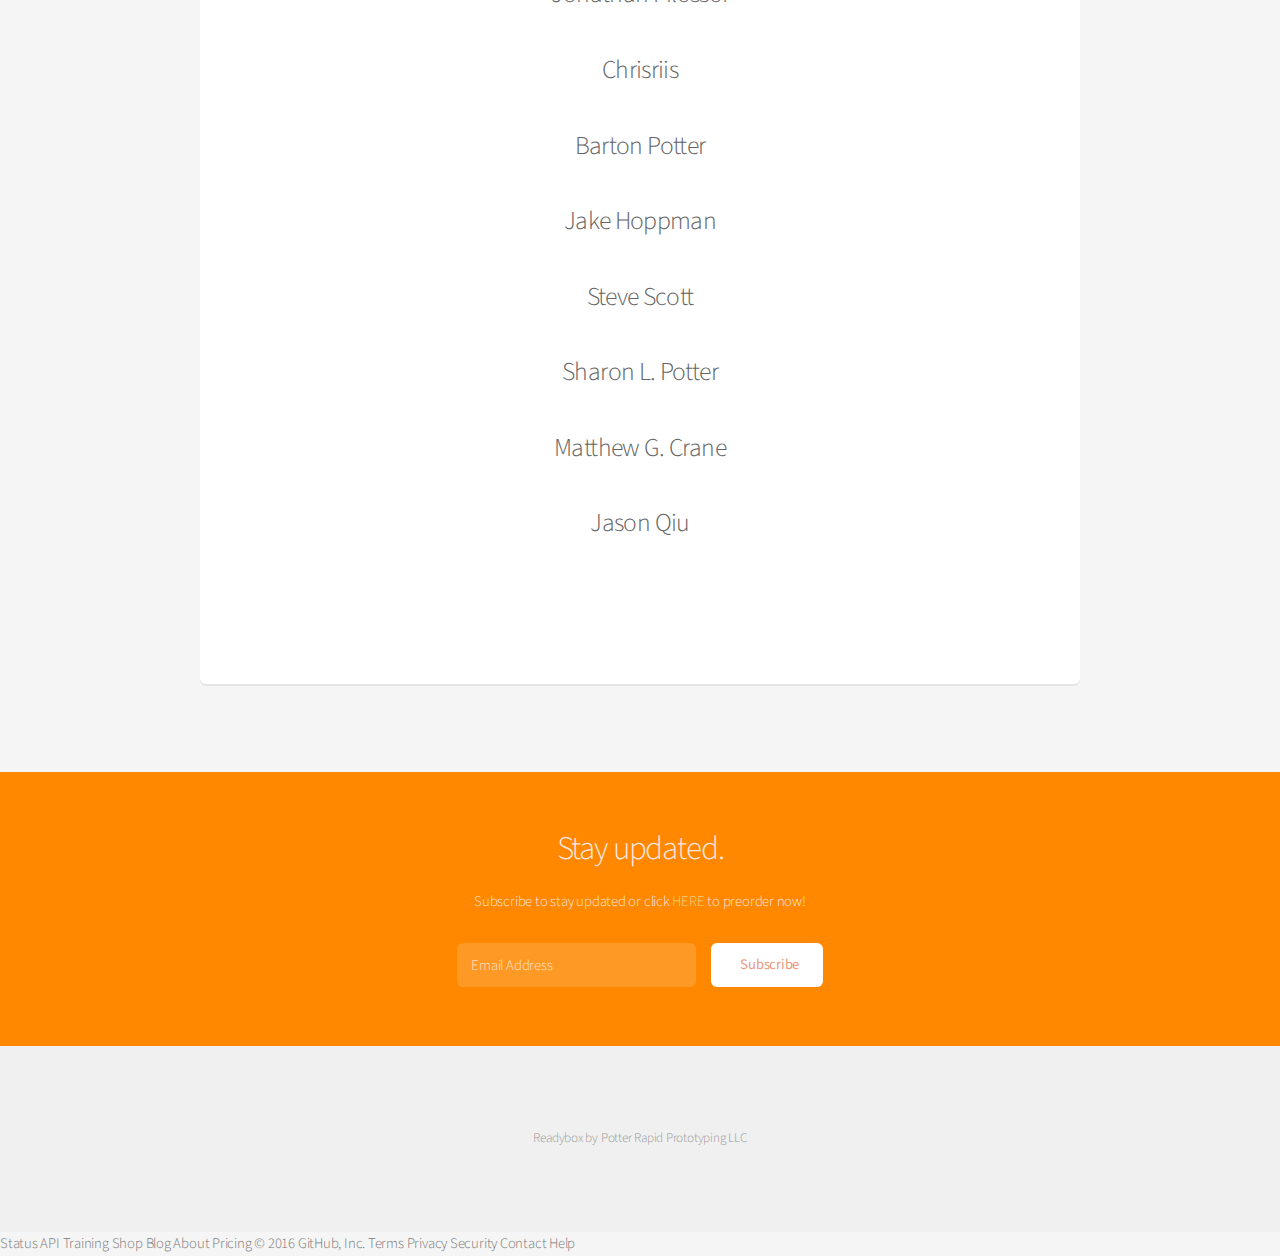
==== commit 3afc9bdb: "changed text" ====
--- a/backers.html
+++ b/backers.html
@@ -69,7 +69,7 @@
     <section id="main" class="container">
         <section class="box special">
             <header class="major">
-                <h3>Thank you to all our Kickstarter backers for helping to make the printer a reality!</h3><br />
+                <h3>Thank you to all our Kickstarter backers<br />for helping to make the printer a reality!</h3><br />
 <p><h3>Nick Bentley</h3><br />
 <h3>Britt Marie Barbara</h3><br />
 <h3>Matt, Tonja, Grace and Carson Potter</h3><br />
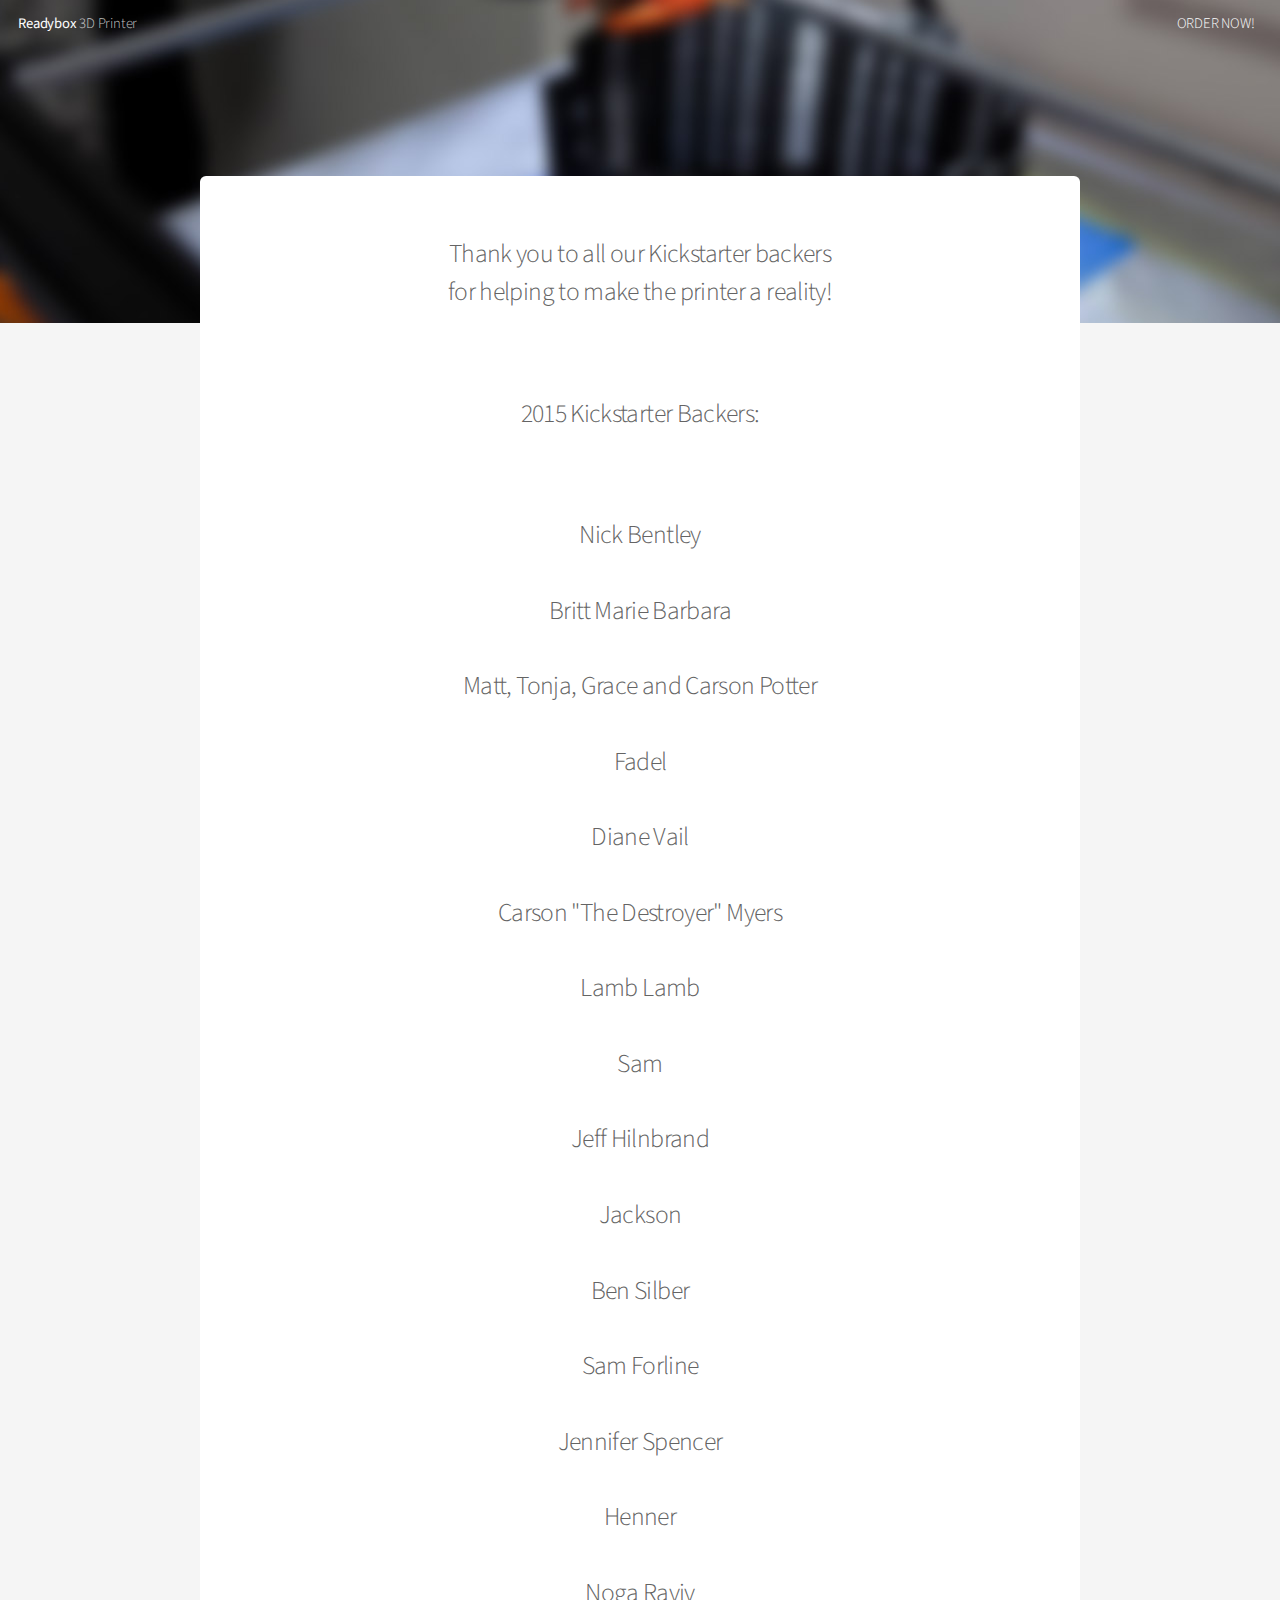
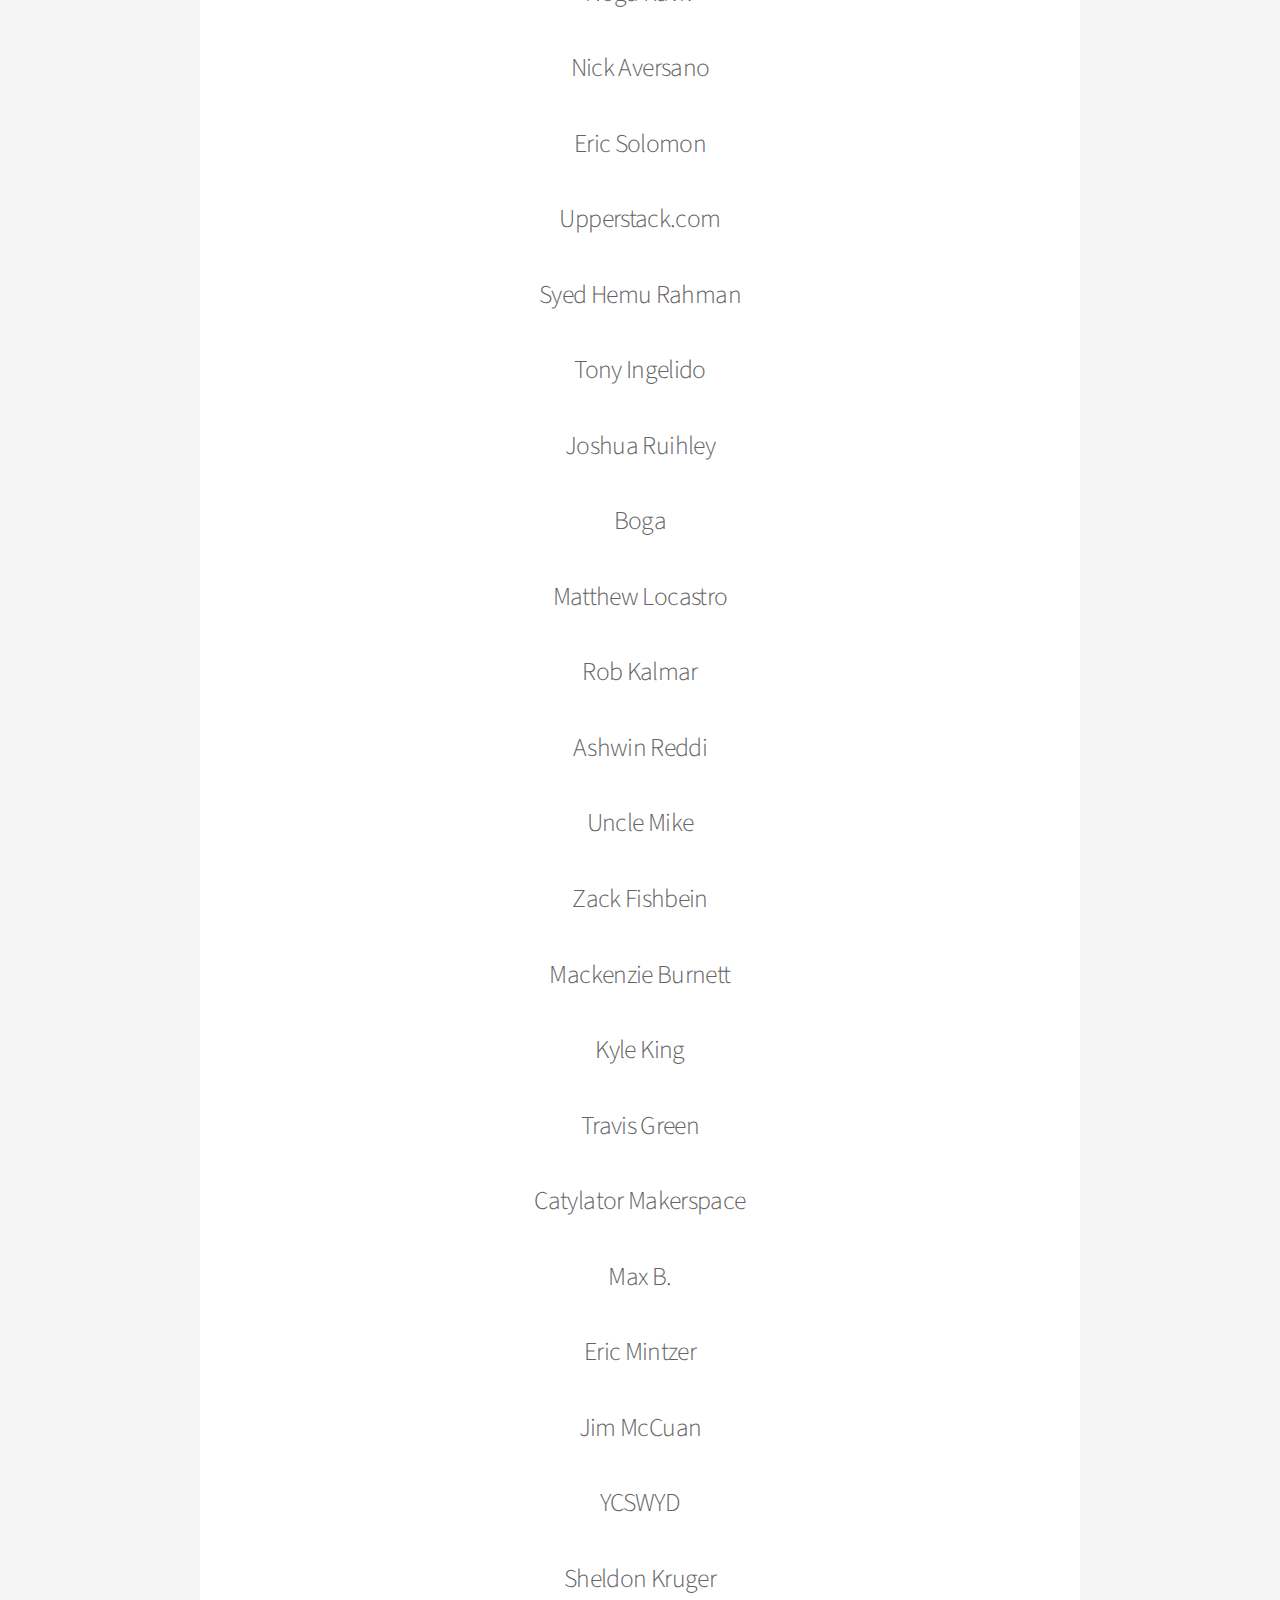
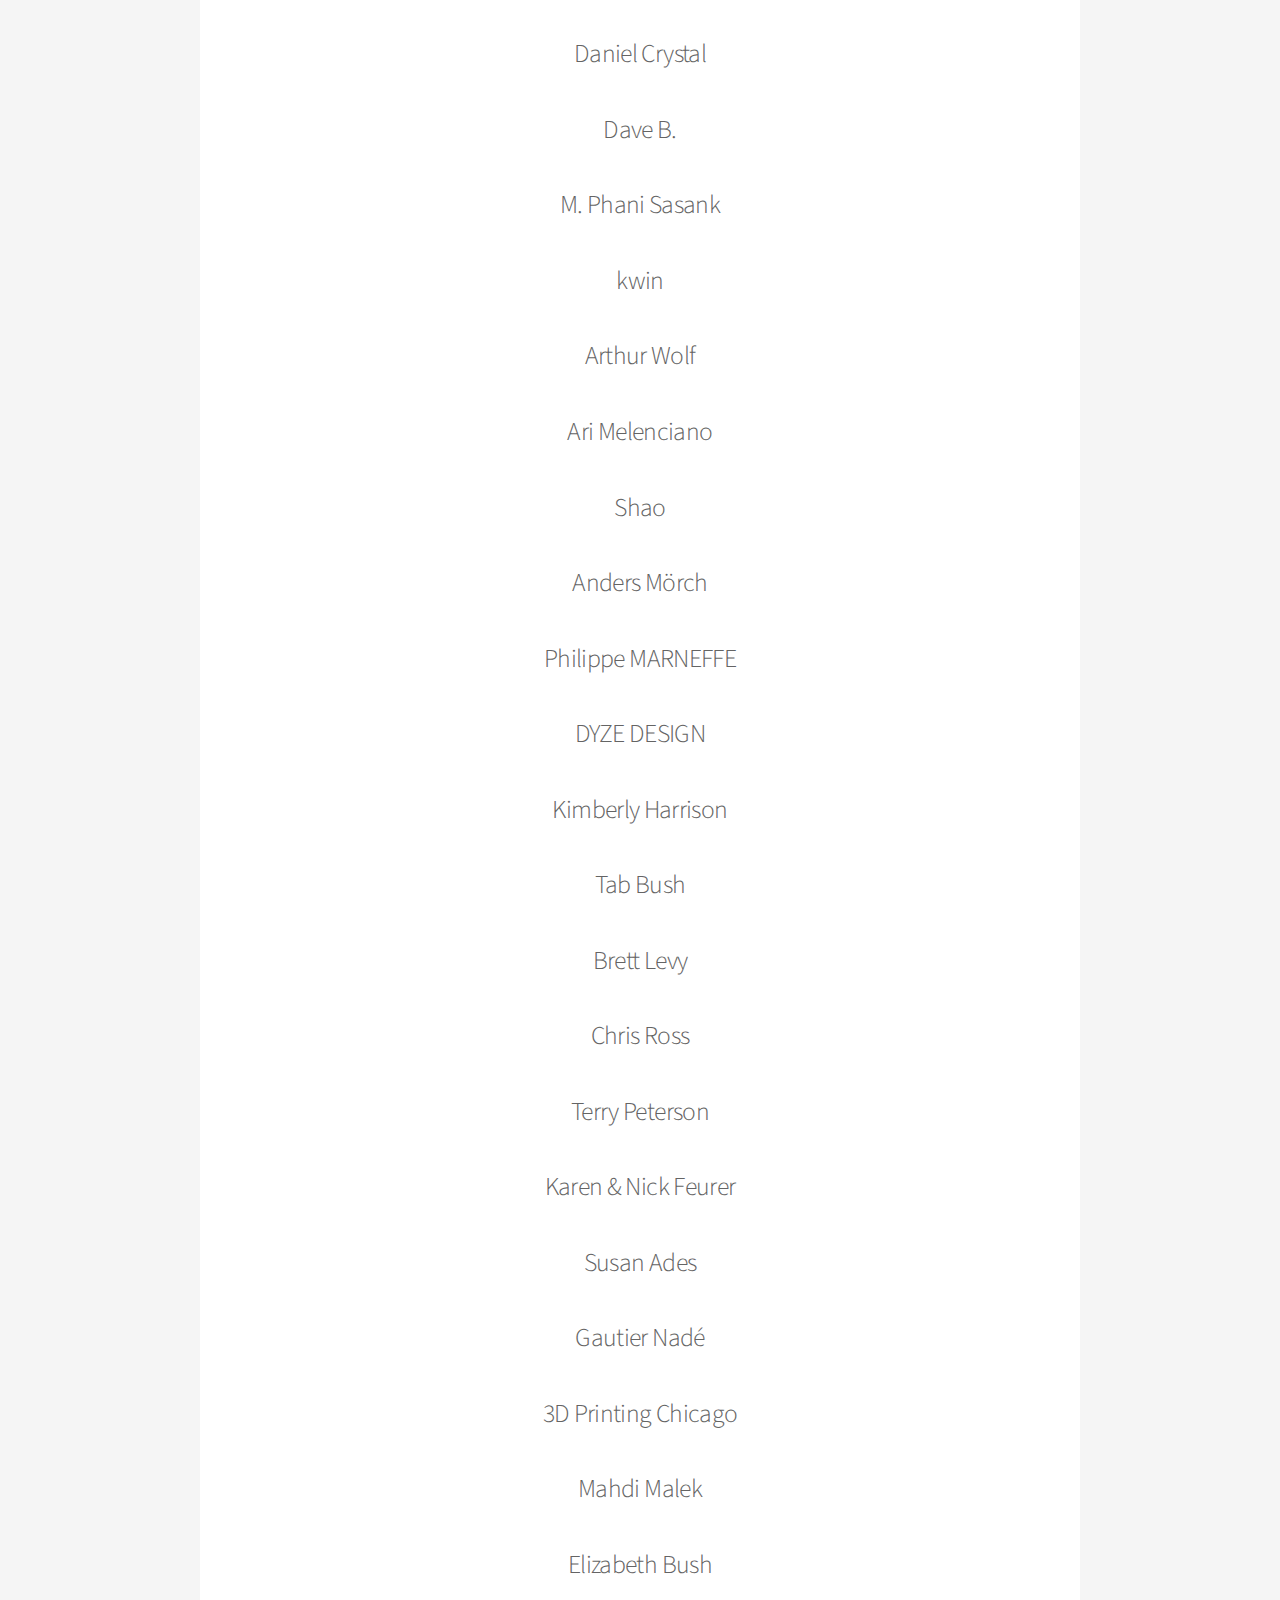
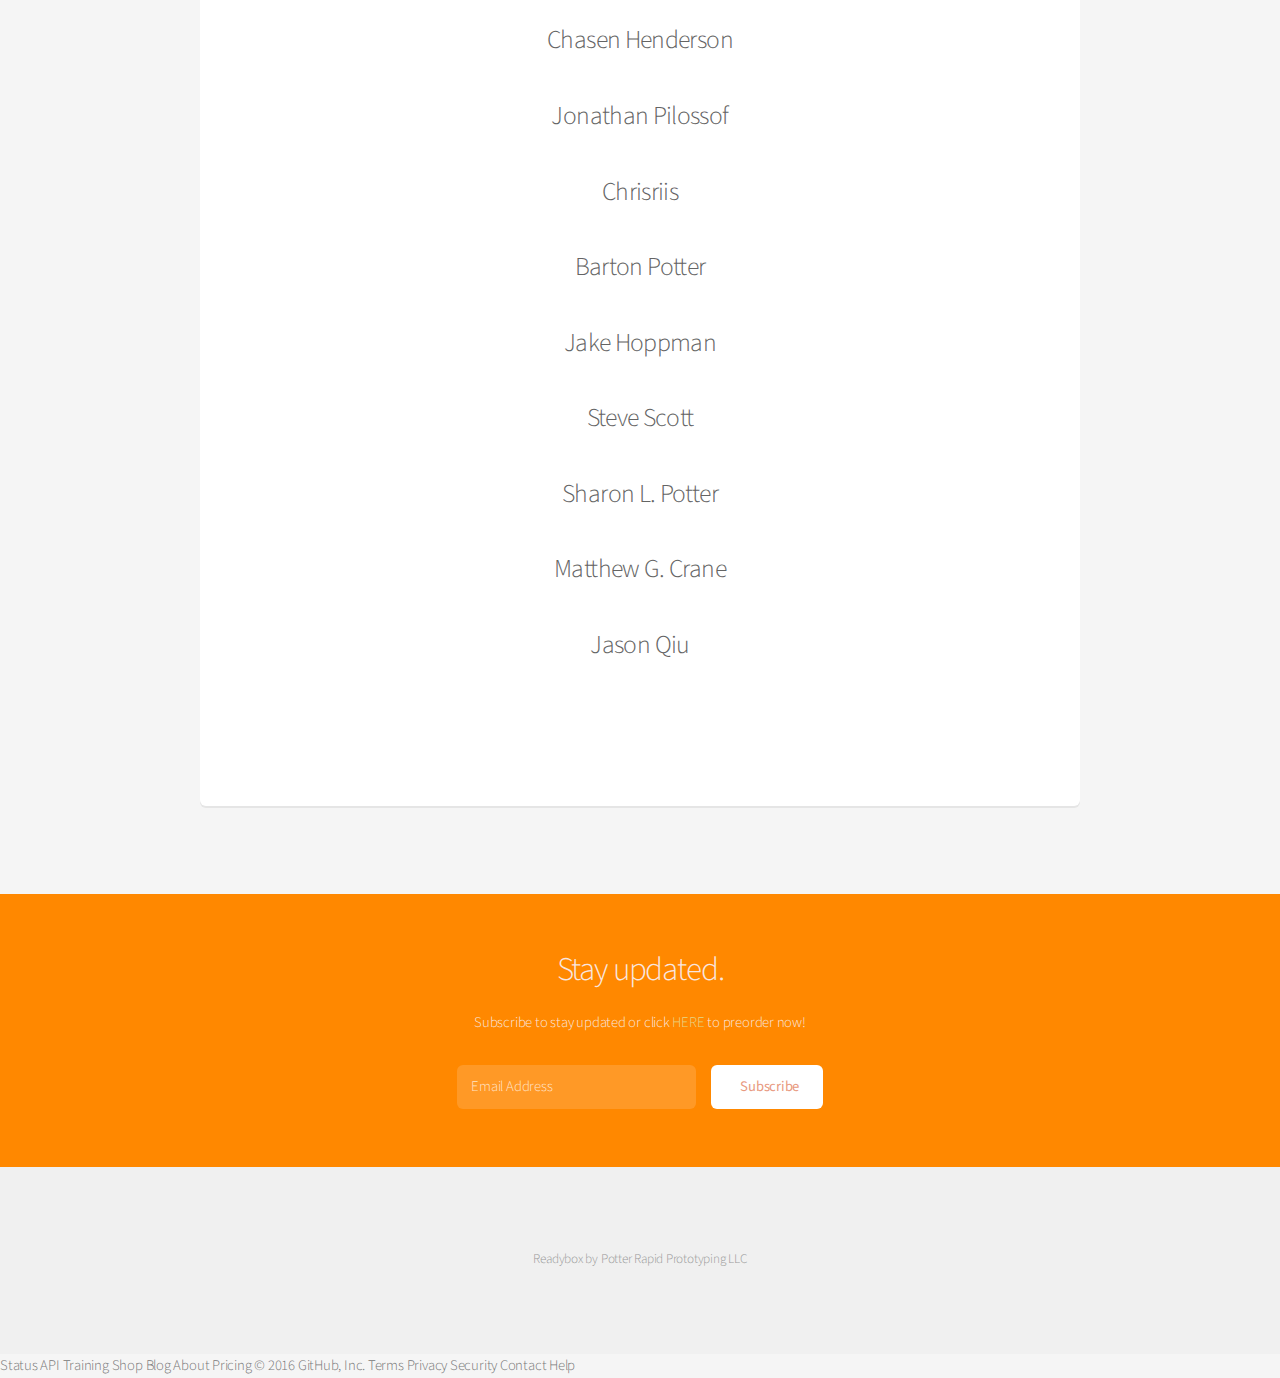
==== commit f09577a6: "added header" ====
--- a/backers.html
+++ b/backers.html
@@ -70,6 +70,7 @@
         <section class="box special">
             <header class="major">
                 <h3>Thank you to all our Kickstarter backers<br />for helping to make the printer a reality!</h3><br />
+                <p><h3>2015 Kickstarter Backers:</h3><br />
 <p><h3>Nick Bentley</h3><br />
 <h3>Britt Marie Barbara</h3><br />
 <h3>Matt, Tonja, Grace and Carson Potter</h3><br />
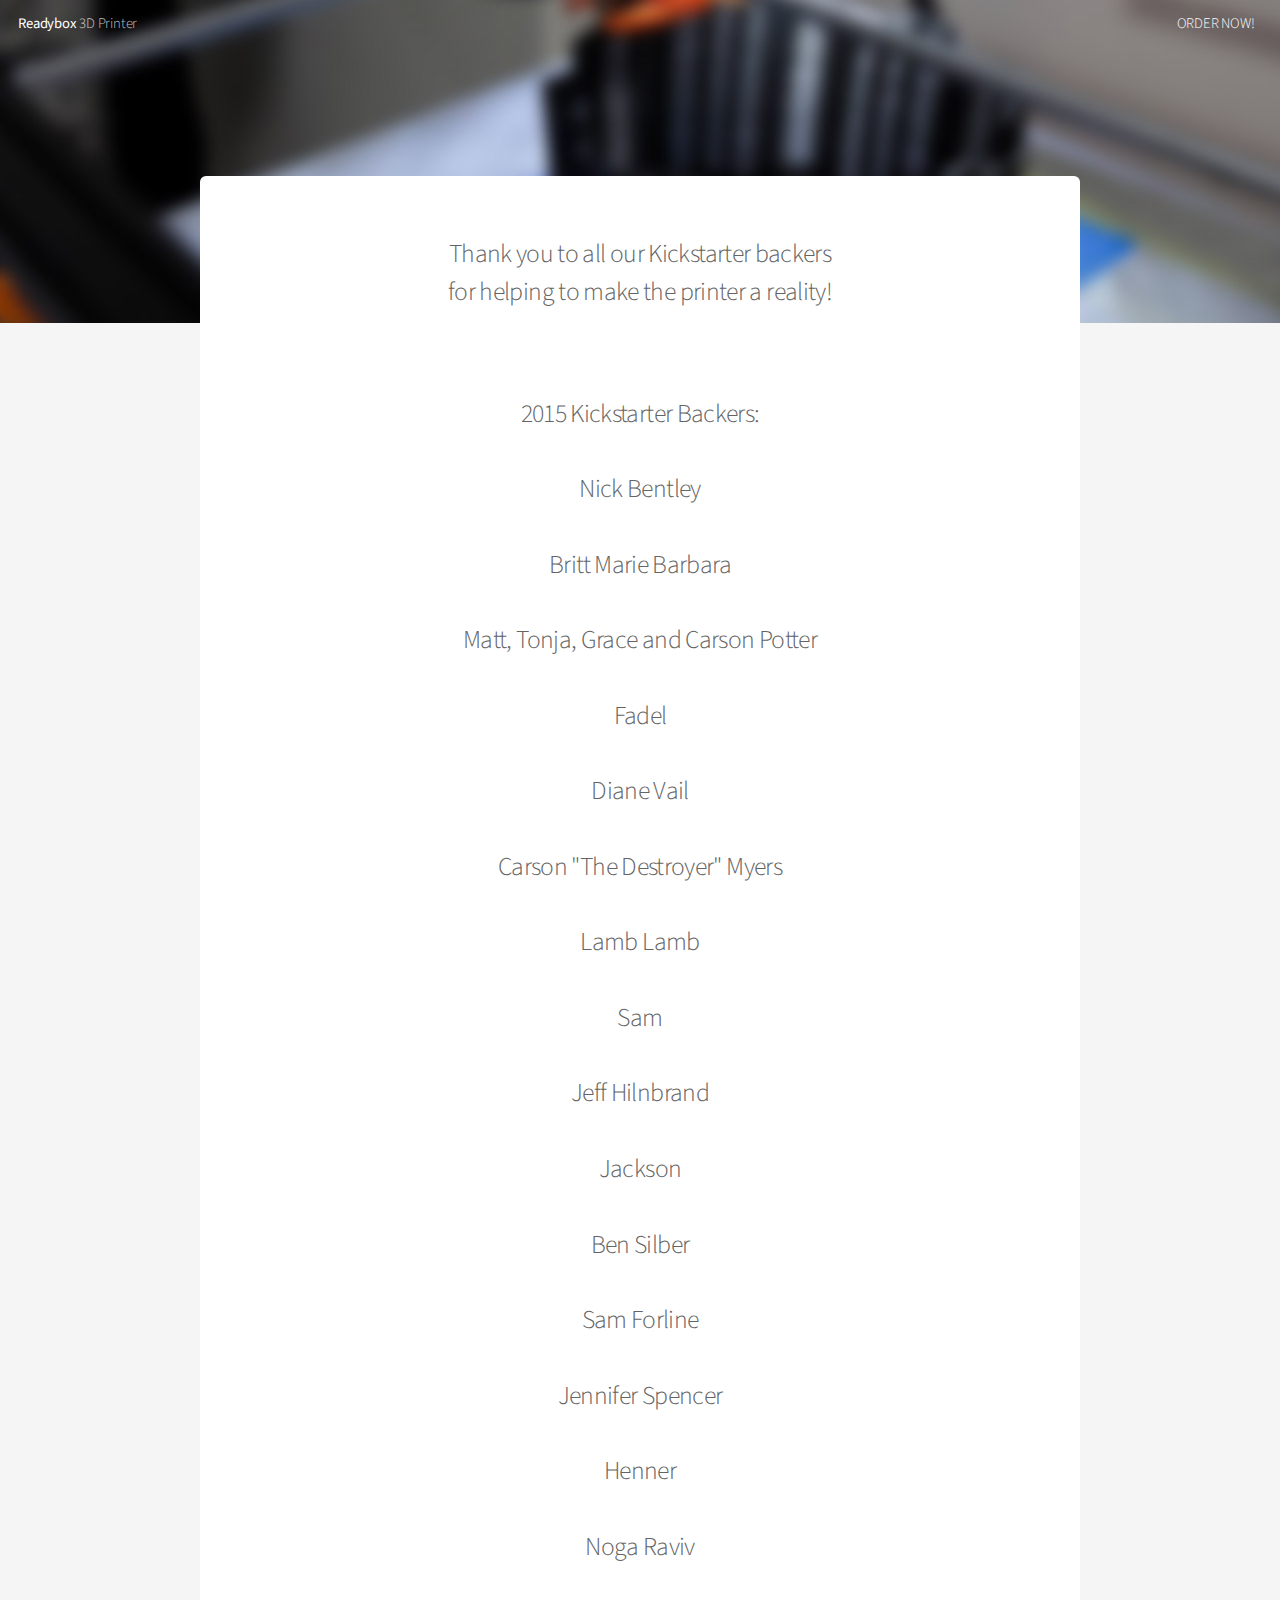
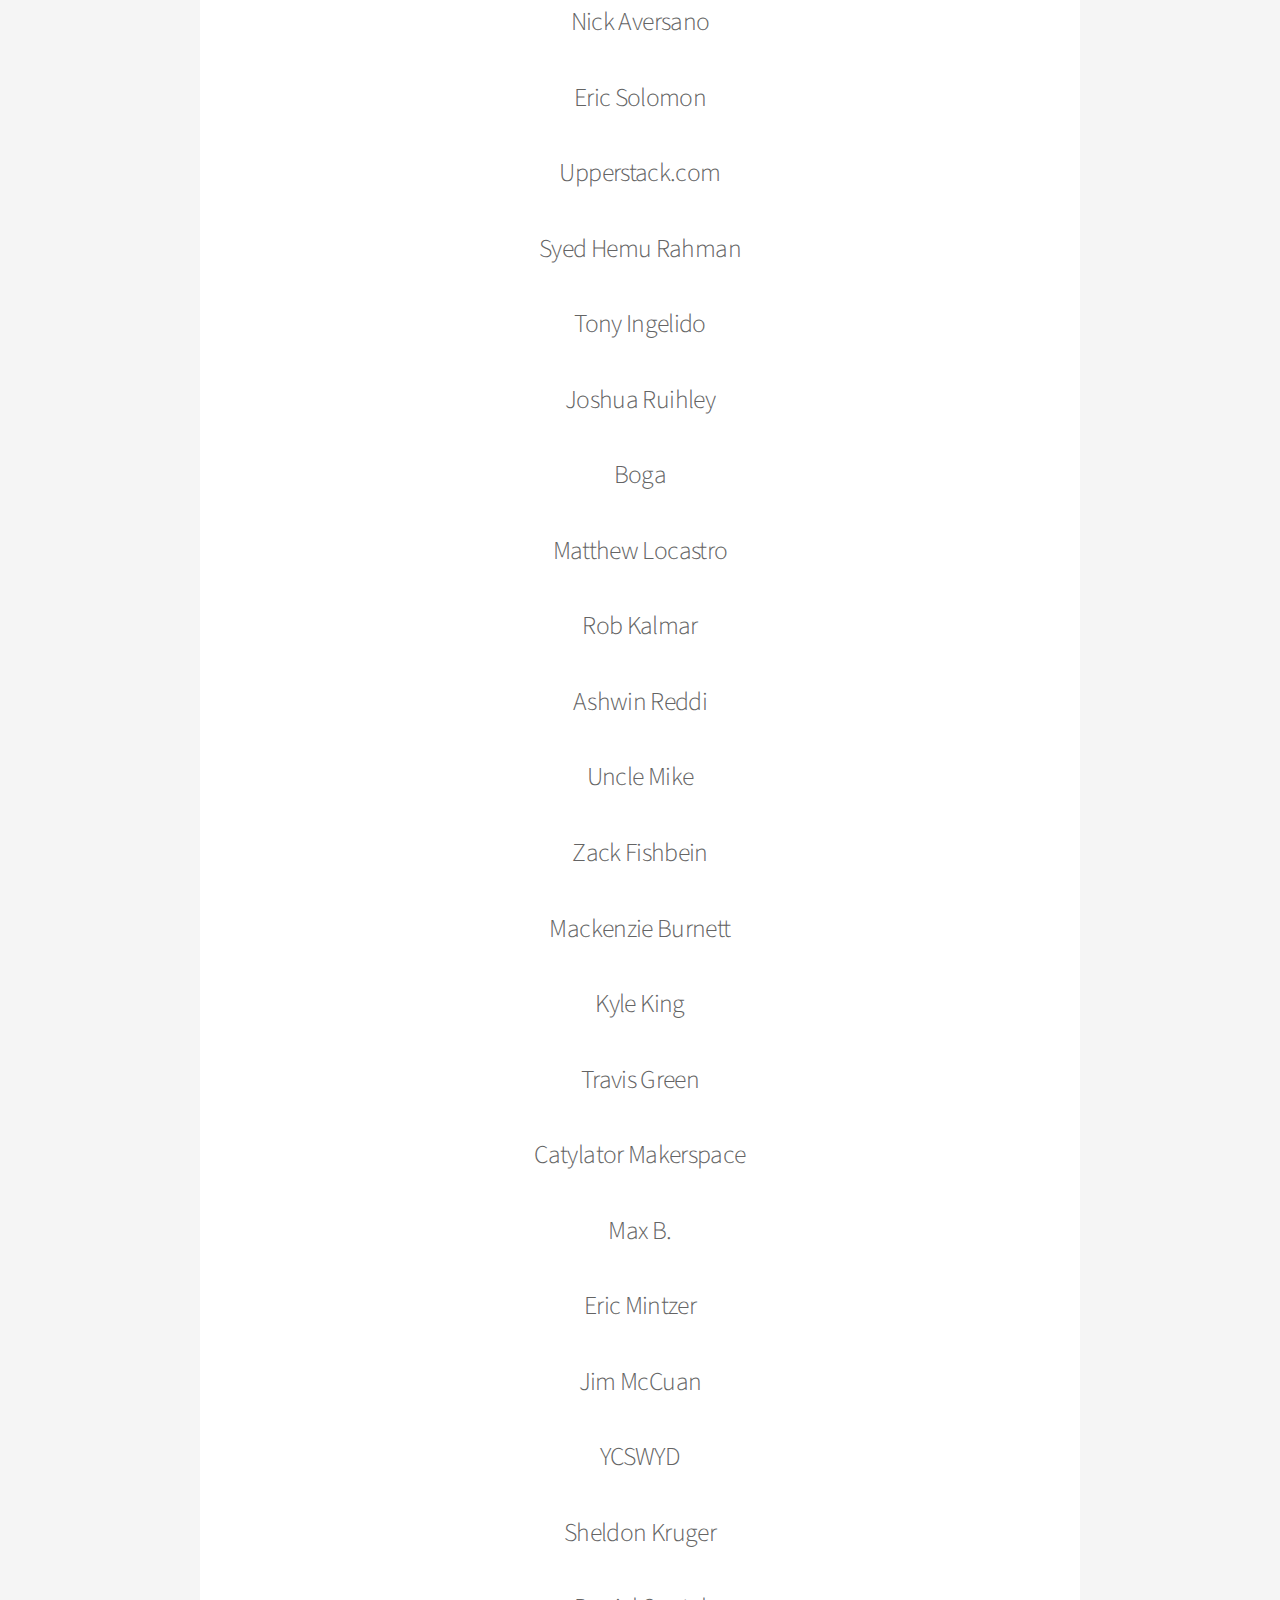
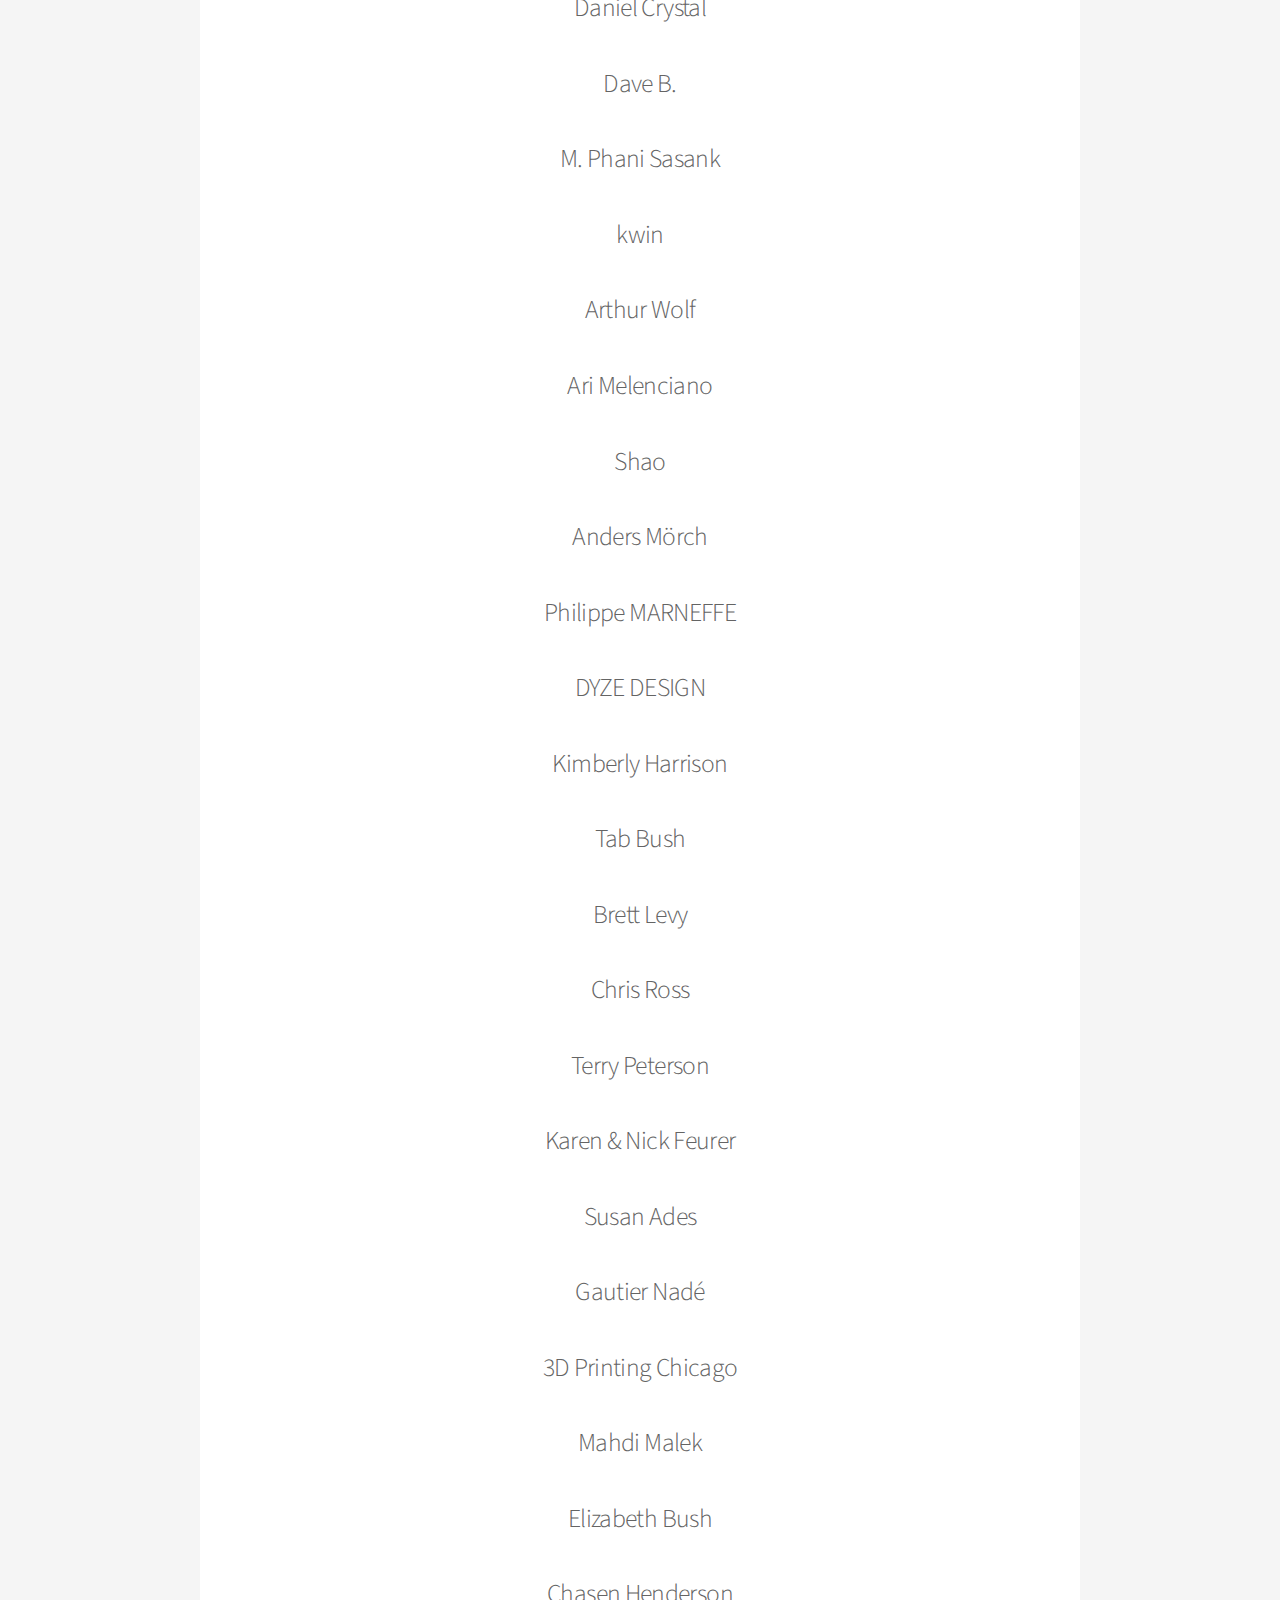
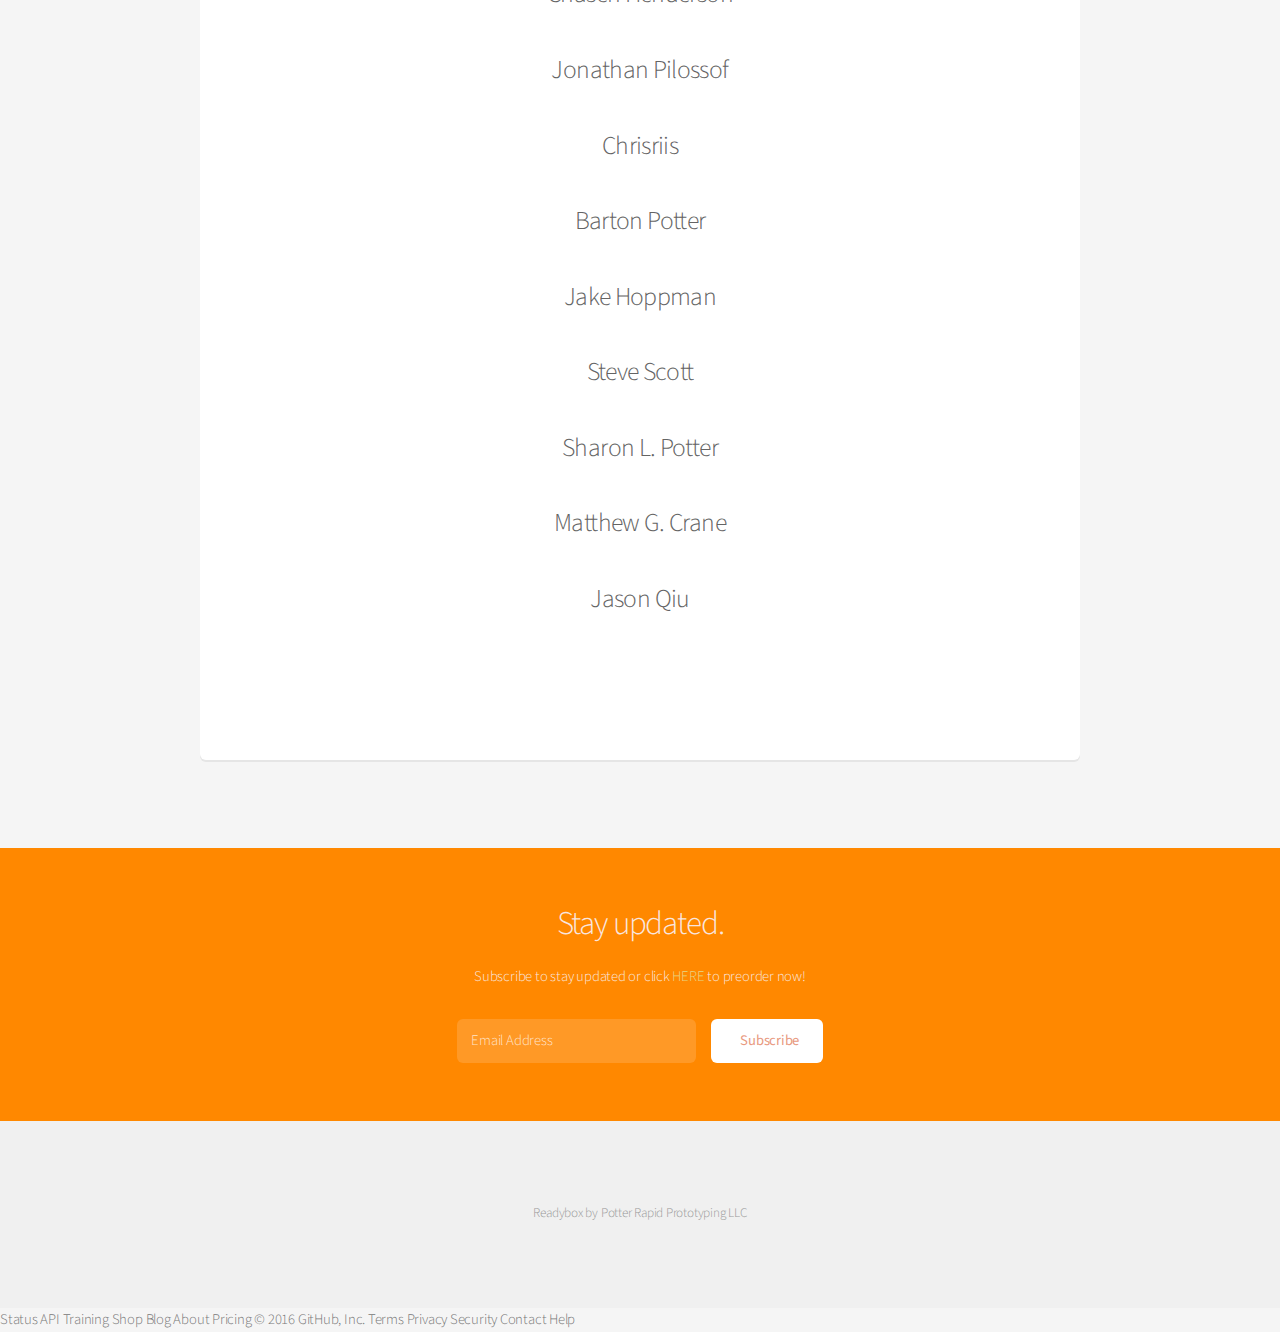
==== commit 93a81321: "changed spacing" ====
--- a/backers.html
+++ b/backers.html
@@ -71,7 +71,7 @@
             <header class="major">
                 <h3>Thank you to all our Kickstarter backers<br />for helping to make the printer a reality!</h3><br />
                 <p><h3>2015 Kickstarter Backers:</h3><br />
-<p><h3>Nick Bentley</h3><br />
+<h3>Nick Bentley</h3><br />
 <h3>Britt Marie Barbara</h3><br />
 <h3>Matt, Tonja, Grace and Carson Potter</h3><br />
 <h3>Fadel</h3><br />
